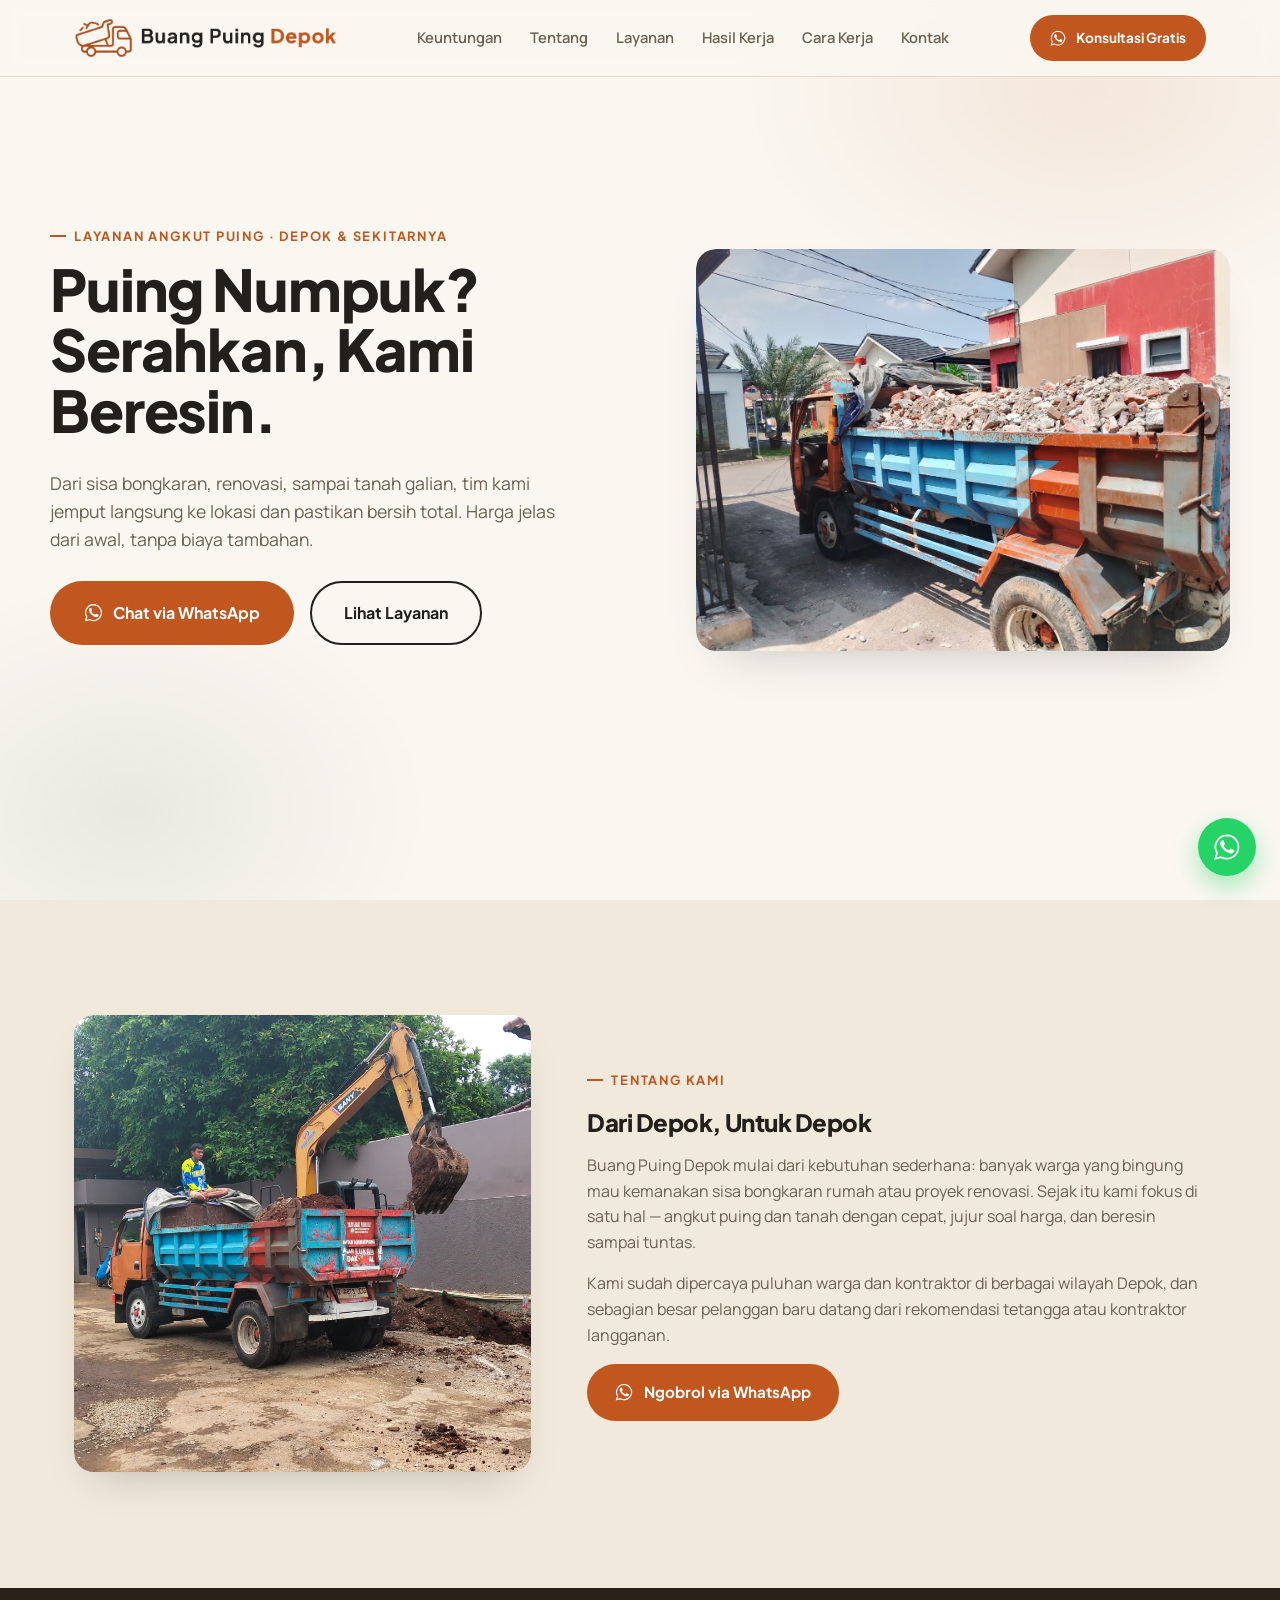
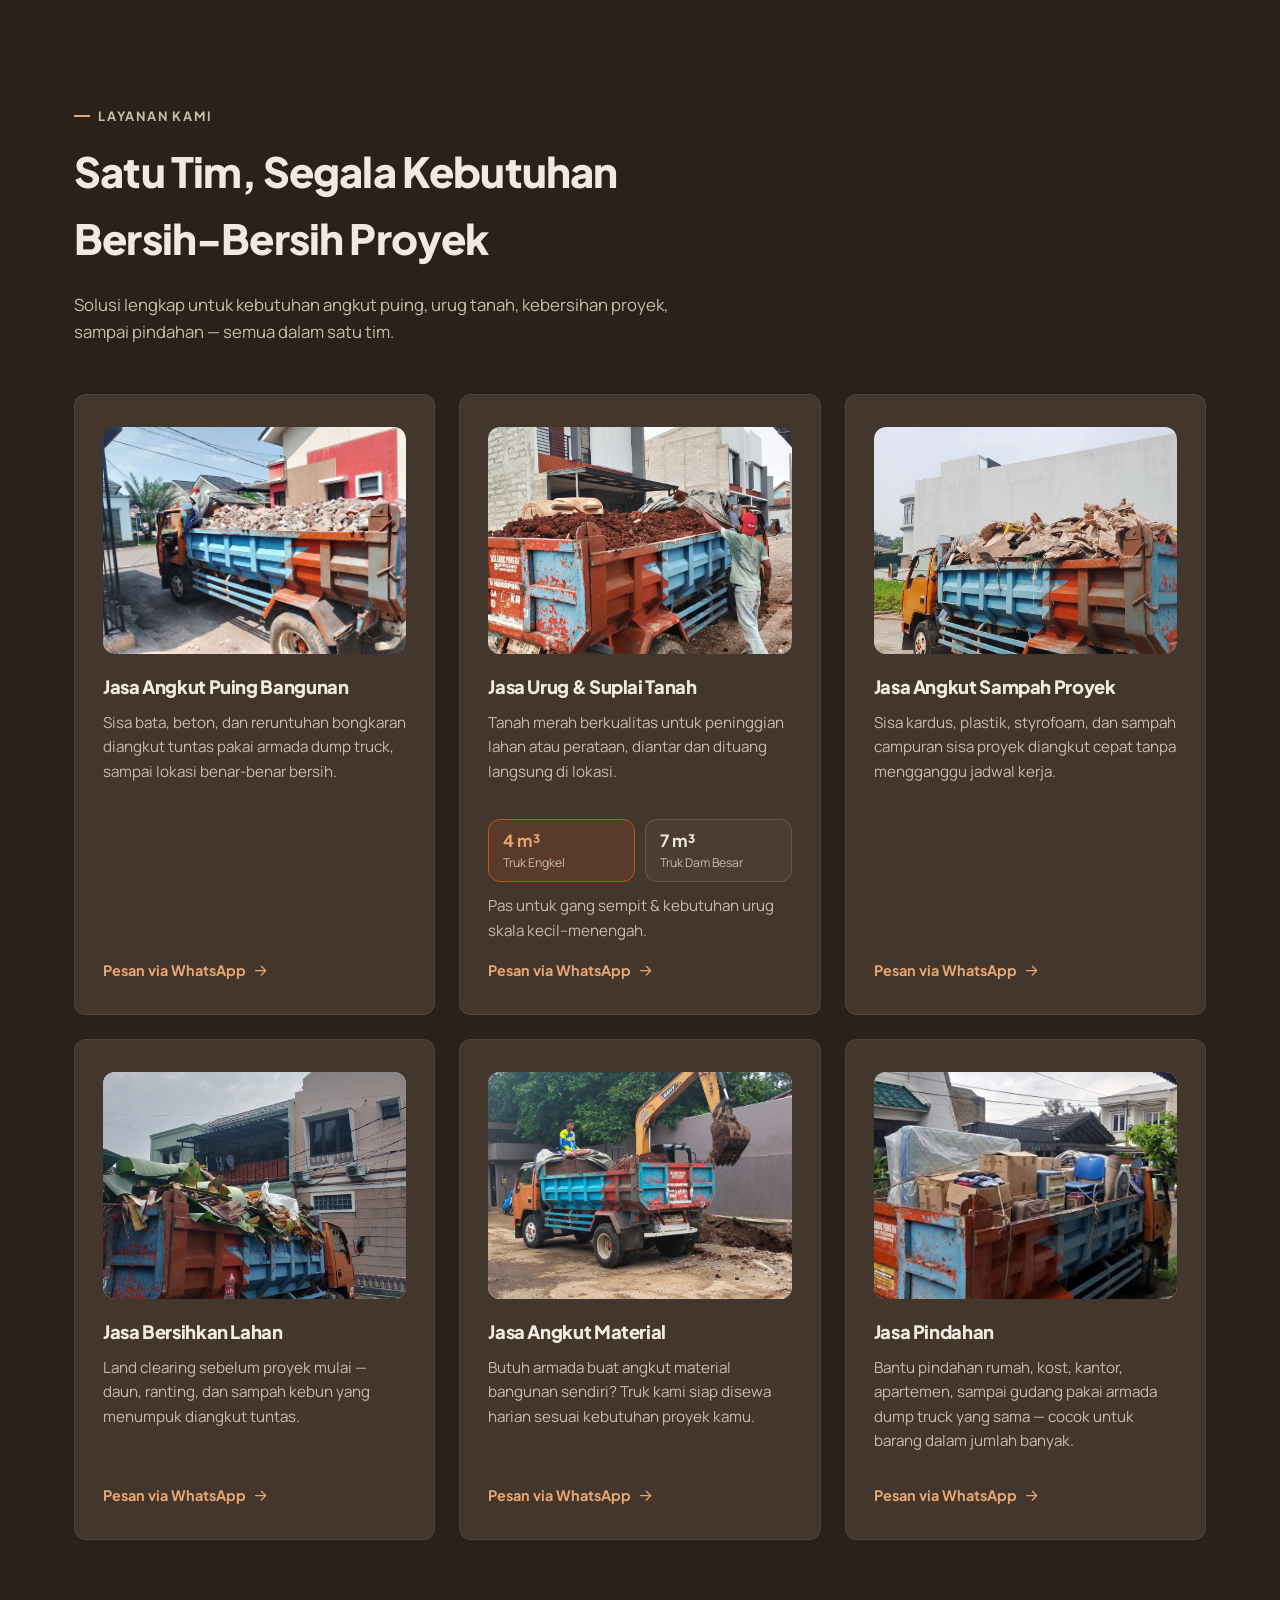
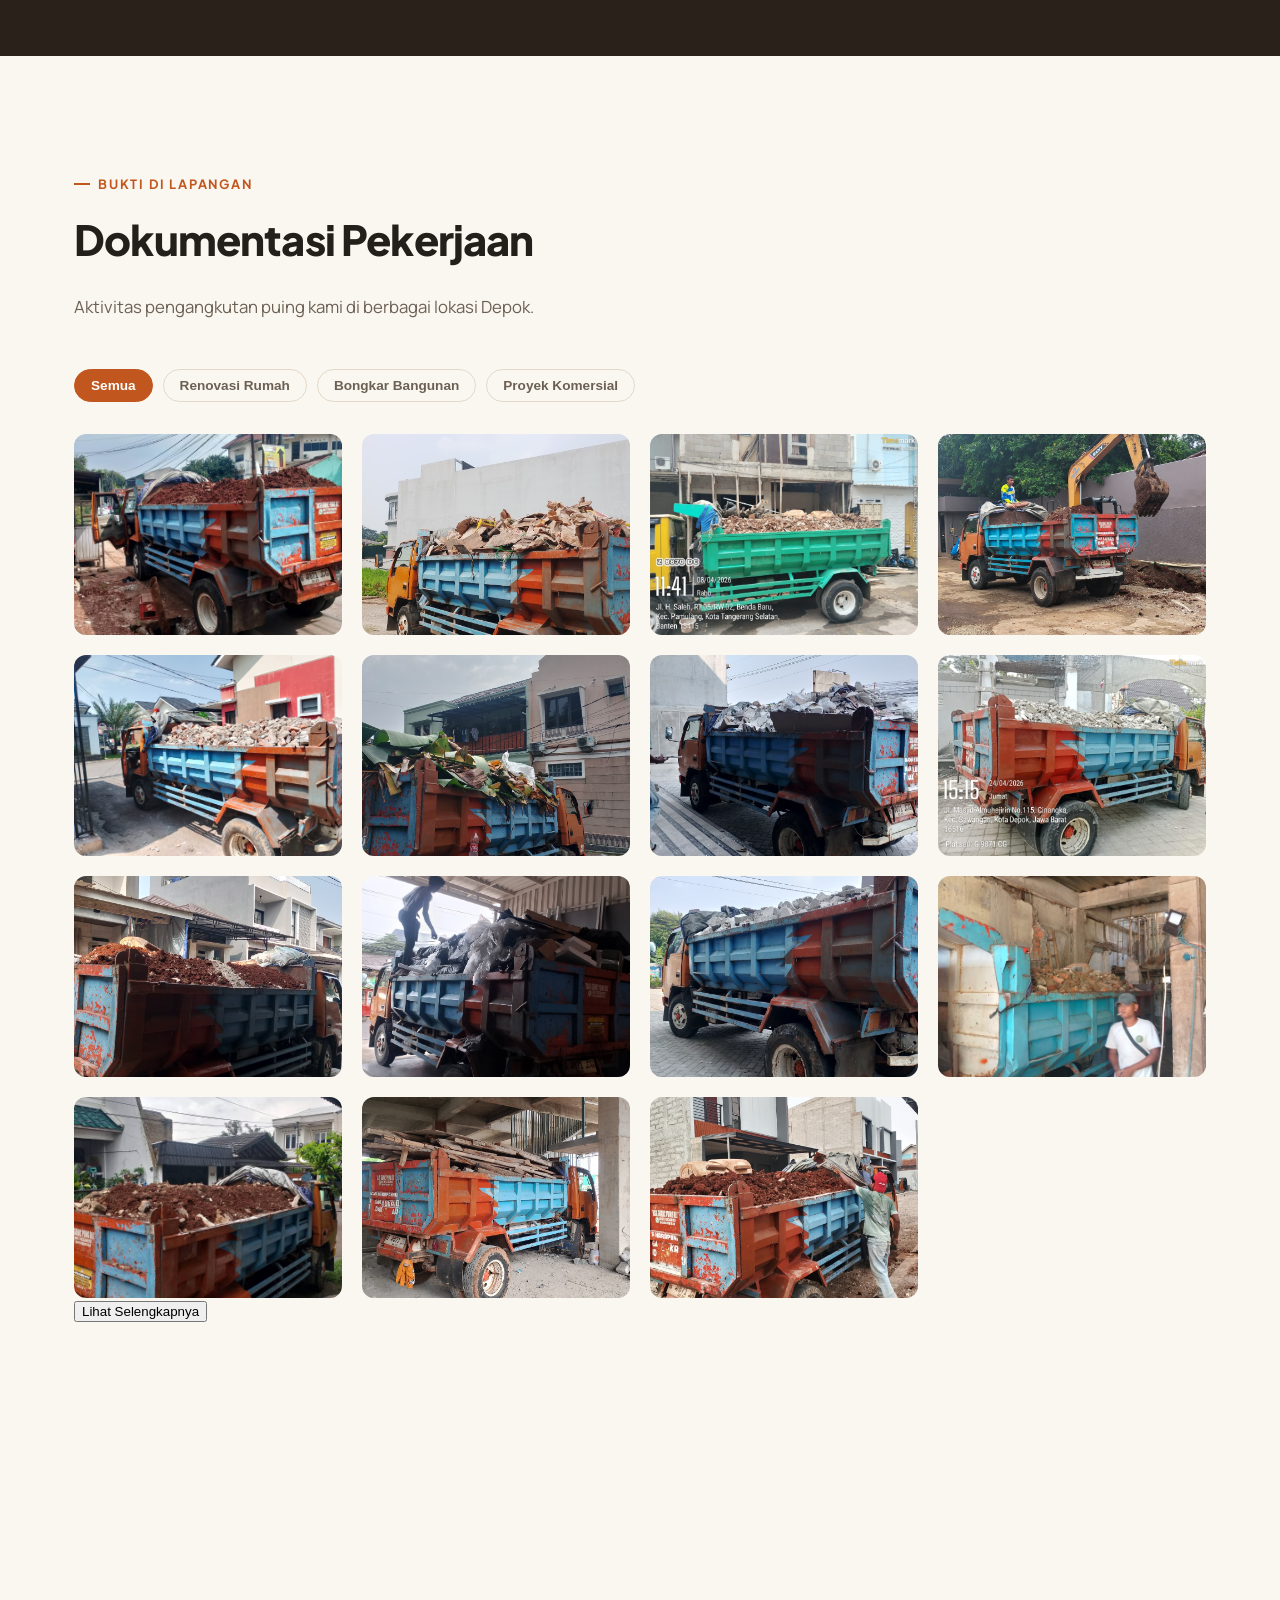
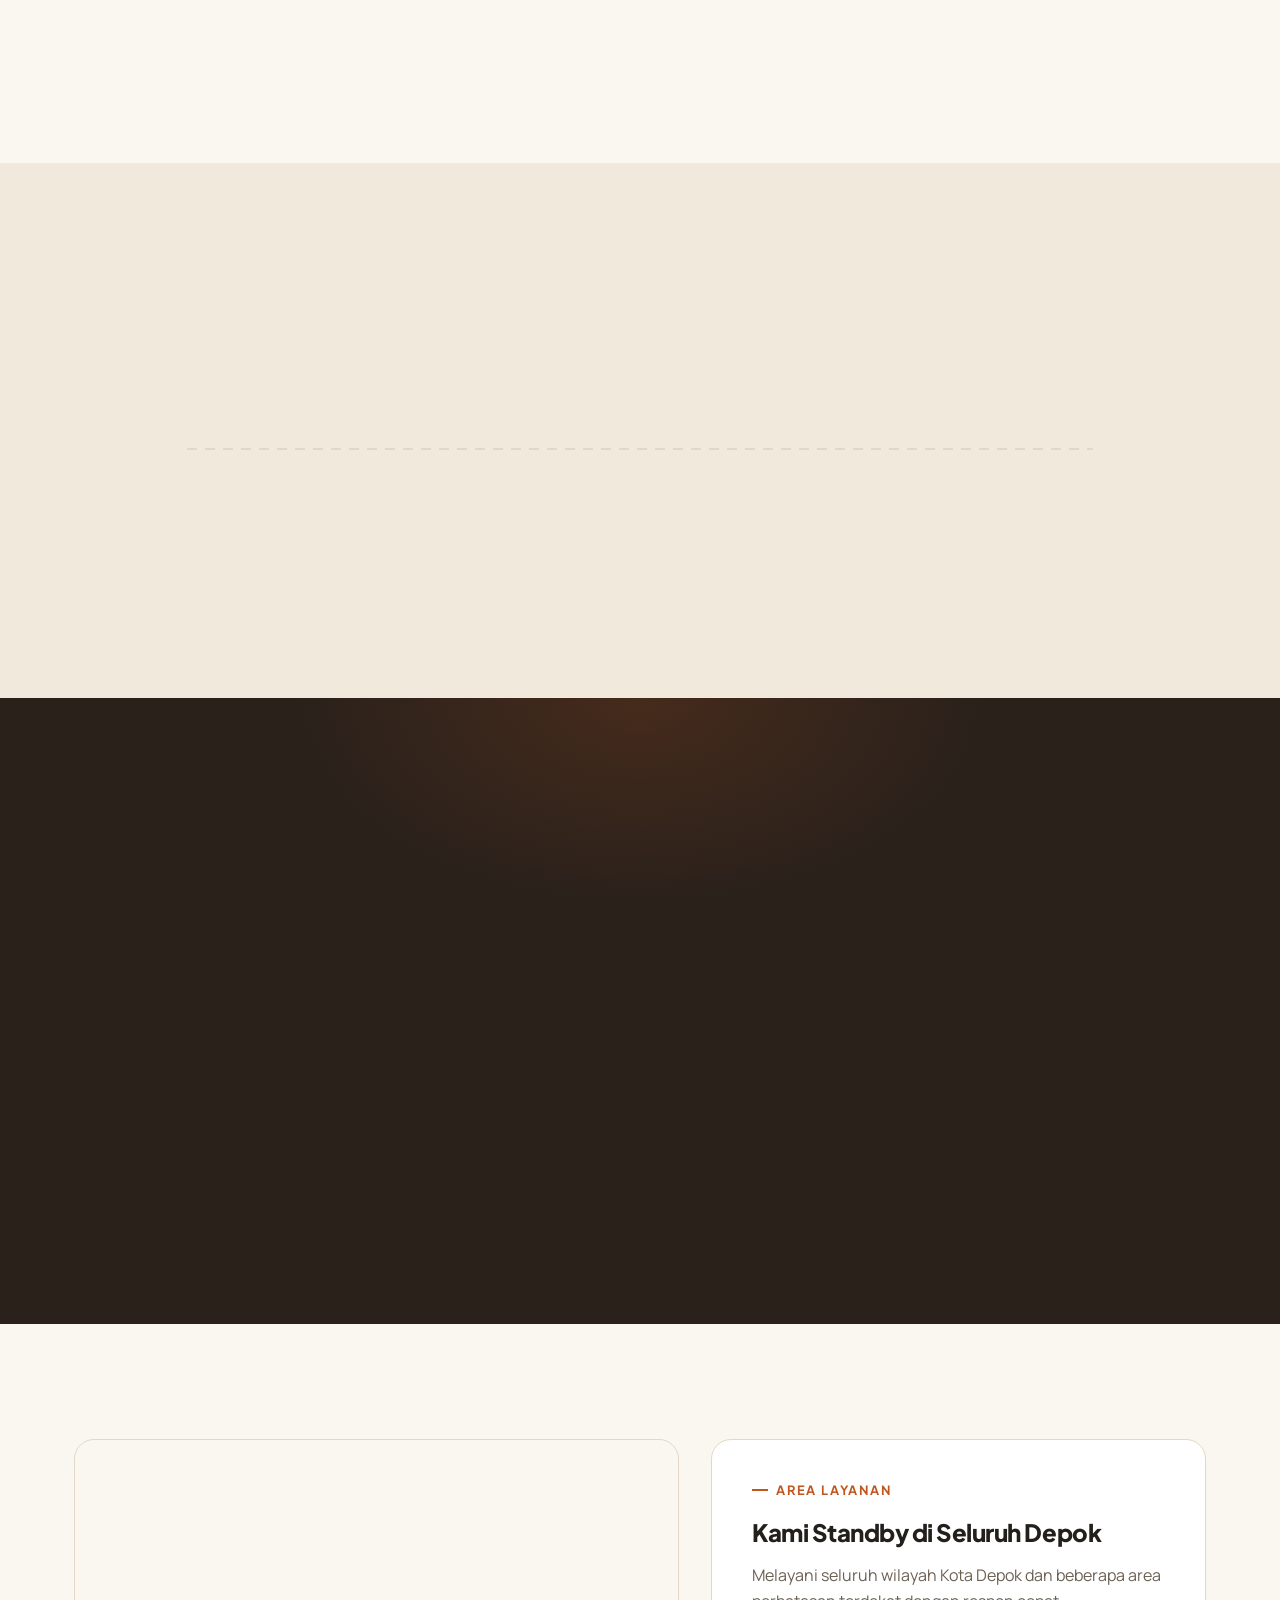
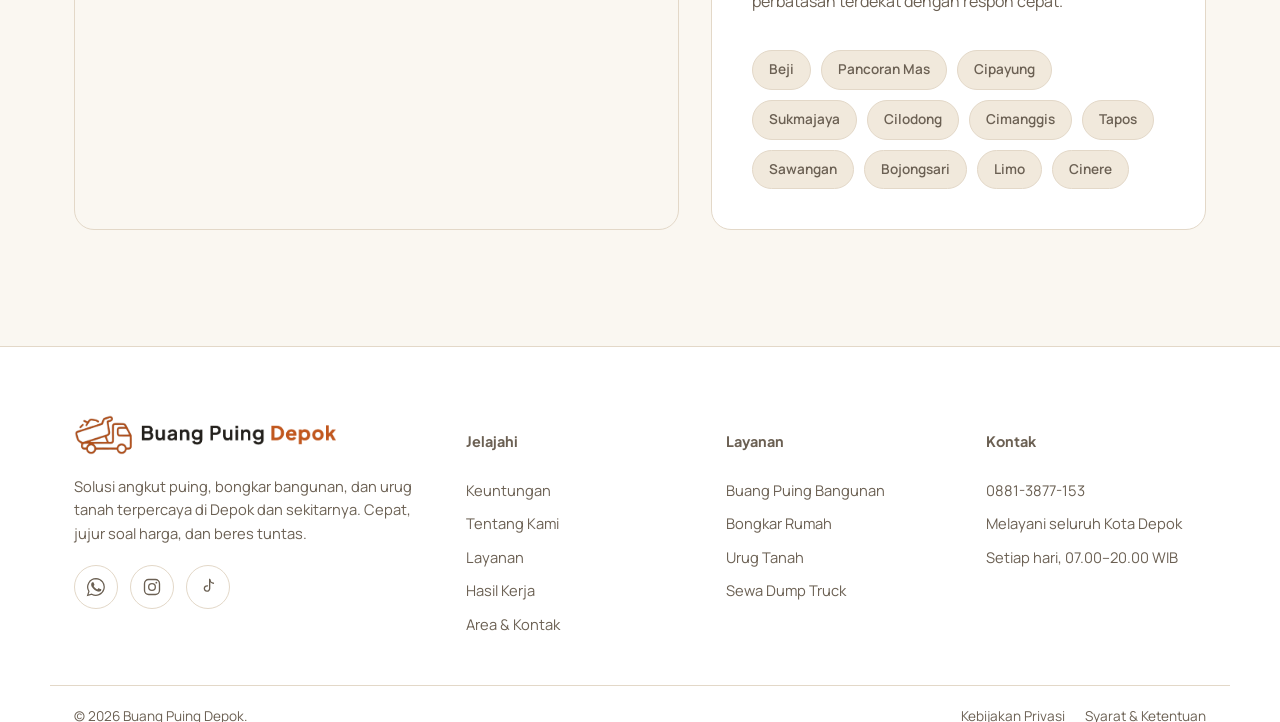
==== index.html @ 61ccd61e "Update structured data URL and add sitemap.xml - Change structured data URL to buangpuingdepok.verce" ====
<!doctype html>
<html lang="id">

<head>
    <meta charset="UTF-8" />
    <meta name="viewport" content="width=device-width, initial-scale=1.0" />
    <title>Buang Puing Depok — Angkut Puing, Bongkar, & Urug Tanah Cepat di Depok</title>
    <meta name="description"
        content="Jasa angkut puing bangunan, bongkar rumah, urug tanah, dan sewa dump truck di Depok. Respon cepat, harga jelas di awal, area layanan seluruh Depok dan sekitarnya." />
    <meta name="theme-color" content="#FAF7F1" />

    <!-- Open Graph -->
    <meta property="og:title" content="Buang Puing Depok — Angkut Puing Cepat & Terpercaya" />
    <meta property="og:description"
        content="Jasa angkut puing, bongkar bangunan, dan urug tanah di Depok. Chat WhatsApp untuk estimasi gratis." />
    <meta property="og:type" content="website" />
    <meta property="og:locale" content="id_ID" />

    <link rel="preconnect" href="https://fonts.googleapis.com" />
    <link rel="preconnect" href="https://fonts.gstatic.com" crossorigin />
    <link
        href="https://fonts.googleapis.com/css2?family=Plus+Jakarta+Sans:wght@500;600;700;800&family=Manrope:wght@400;500;600;700&display=swap"
        rel="stylesheet" />

    <link rel="stylesheet" href="style.css" />
    <link rel="icon" type="image/png" href="images/icons/icon-orange.png">
    <!-- Local business structured data -->
    <script type="application/ld+json">
{
  "@context": "https://schema.org",
  "@type": "MovingCompany",
  "name": "Buang Puing Depok",
  "url": "https://buangpuingdepok.vercel.app",
  "areaServed": "Depok, Jawa Barat",
  "description": "Jasa angkut puing bangunan, bongkar rumah, urug tanah, dan sewa dump truck di Depok dan sekitarnya."
}
</script>
</head>

<body>

    <!-- Reusable icon sprite -->
    <svg width="0" height="0" style="position:absolute" aria-hidden="true">
        <defs>
            <symbol id="i-truck" viewBox="0 0 24 24">
                <path d="M2 6h11v9H2z" fill="none" stroke="currentColor" stroke-width="1.6" stroke-linejoin="round" />
                <path d="M13 10h4l4 3.2V15h-8z" fill="none" stroke="currentColor" stroke-width="1.6"
                    stroke-linejoin="round" />
                <circle cx="6.5" cy="17" r="1.8" fill="none" stroke="currentColor" stroke-width="1.6" />
                <circle cx="17" cy="17" r="1.8" fill="none" stroke="currentColor" stroke-width="1.6" />
            </symbol>
            <symbol id="i-clock" viewBox="0 0 24 24">
                <circle cx="12" cy="12" r="8.5" fill="none" stroke="currentColor" stroke-width="1.6" />
                <path d="M12 7.5V12l3.2 2" fill="none" stroke="currentColor" stroke-width="1.6"
                    stroke-linecap="round" />
            </symbol>
            <symbol id="i-tag" viewBox="0 0 24 24">
                <path d="M11 3h6a2 2 0 012 2v6L10 20l-8-8L11 3z" fill="none" stroke="currentColor" stroke-width="1.6"
                    stroke-linejoin="round" />
                <circle cx="15" cy="7" r="1.3" fill="currentColor" />
            </symbol>
            <symbol id="i-shield" viewBox="0 0 24 24">
                <path d="M12 3l7 3v6c0 4.5-3 7.5-7 9-4-1.5-7-4.5-7-9V6l7-3z" fill="none" stroke="currentColor"
                    stroke-width="1.6" stroke-linejoin="round" />
                <path d="M8.5 12l2.3 2.3L15.5 9.5" fill="none" stroke="currentColor" stroke-width="1.6"
                    stroke-linecap="round" stroke-linejoin="round" />
            </symbol>
            <symbol id="i-pin" viewBox="0 0 24 24">
                <path d="M12 21s7-6.5 7-11.5A7 7 0 105 9.5C5 14.5 12 21 12 21z" fill="none" stroke="currentColor"
                    stroke-width="1.6" stroke-linejoin="round" />
                <circle cx="12" cy="9.5" r="2.3" fill="none" stroke="currentColor" stroke-width="1.6" />
            </symbol>
            <symbol id="i-users" viewBox="0 0 24 24">
                <circle cx="9" cy="8" r="2.6" fill="none" stroke="currentColor" stroke-width="1.6" />
                <path d="M3.5 19c.6-3 2.7-4.6 5.5-4.6s4.9 1.6 5.5 4.6" fill="none" stroke="currentColor"
                    stroke-width="1.6" stroke-linecap="round" />
                <circle cx="16.5" cy="8.5" r="2.1" fill="none" stroke="currentColor" stroke-width="1.4" />
                <path d="M15.5 14.6c2.2.2 3.8 1.6 4.3 4" fill="none" stroke="currentColor" stroke-width="1.4"
                    stroke-linecap="round" />
            </symbol>
            <symbol id="i-route" viewBox="0 0 24 24">
                <circle cx="5" cy="6" r="2" fill="none" stroke="currentColor" stroke-width="1.6" />
                <circle cx="19" cy="18" r="2" fill="none" stroke="currentColor" stroke-width="1.6" />
                <path d="M5 8c0 4 3 3 3 6.5S11 18 11 18" fill="none" stroke="currentColor" stroke-width="1.6"
                    stroke-linecap="round" />
                <path d="M13 18h4" fill="none" stroke="currentColor" stroke-width="1.6" stroke-linecap="round" />
            </symbol>
            <symbol id="i-hammer" viewBox="0 0 24 24">
                <path d="M14.5 3.5l6 6-2.2 2.2-6-6z" fill="none" stroke="currentColor" stroke-width="1.6"
                    stroke-linejoin="round" />
                <path d="M13.5 8.5L4 18l-1 3 3-1 9.5-9.5" fill="none" stroke="currentColor" stroke-width="1.6"
                    stroke-linejoin="round" />
            </symbol>
            <symbol id="i-layers" viewBox="0 0 24 24">
                <path d="M12 3l9 5-9 5-9-5 9-5z" fill="none" stroke="currentColor" stroke-width="1.6"
                    stroke-linejoin="round" />
                <path d="M3 12.5l9 5 9-5" fill="none" stroke="currentColor" stroke-width="1.6"
                    stroke-linejoin="round" />
                <path d="M3 16.5l9 5 9-5" fill="none" stroke="currentColor" stroke-width="1.6"
                    stroke-linejoin="round" />
            </symbol>
            <symbol id="i-pickup" viewBox="0 0 24 24">
                <path d="M2 12V8h8l3 4" fill="none" stroke="currentColor" stroke-width="1.6" stroke-linejoin="round" />
                <path d="M13 12h6l3 3v2H2v-3z" fill="none" stroke="currentColor" stroke-width="1.6"
                    stroke-linejoin="round" />
                <circle cx="6.5" cy="17" r="1.8" fill="none" stroke="currentColor" stroke-width="1.6" />
                <circle cx="17.5" cy="17" r="1.8" fill="none" stroke="currentColor" stroke-width="1.6" />
            </symbol>
            <symbol id="i-shovel" viewBox="0 0 24 24">
                <path d="M17 3l4 4-9 9-4-4z" fill="none" stroke="currentColor" stroke-width="1.6"
                    stroke-linejoin="round" />
                <path d="M8 12l-4.5 4.5c-.8.8-.8 2 0 2.8s2 .8 2.8 0L11 14.5" fill="none" stroke="currentColor"
                    stroke-width="1.6" stroke-linejoin="round" />
            </symbol>
            <symbol id="i-broom" viewBox="0 0 24 24">
                <path d="M14 3l5 5-8 8-5-2z" fill="none" stroke="currentColor" stroke-width="1.6"
                    stroke-linejoin="round" />
                <path d="M9.5 13.5L3 20M3 16l4 4M5 20l3-3" fill="none" stroke="currentColor" stroke-width="1.6"
                    stroke-linecap="round" />
            </symbol>
            <symbol id="i-whatsapp" viewBox="0 0 24 24">
                <path
                    d="M17.5 14.4c-.3-.1-1.7-.9-2-1-.3-.1-.5-.1-.6.1-.2.3-.7.9-.9 1.1-.2.2-.3.2-.6.1-.3-.1-1.3-.5-2.4-1.5-.9-.8-1.5-1.8-1.7-2.1-.2-.3 0-.5.1-.6.1-.1.3-.3.4-.5.1-.1.2-.3.3-.5.1-.2 0-.4 0-.5-.1-.1-.6-1.6-.9-2.2-.2-.6-.5-.5-.6-.5h-.6c-.2 0-.5.1-.8.4-.3.3-1 1-1 2.5s1.1 2.9 1.2 3.1c.1.2 2.1 3.2 5.1 4.5.7.3 1.3.5 1.7.6.7.2 1.4.2 1.9.1.6-.1 1.7-.7 2-1.4.2-.7.2-1.3.2-1.4-.1-.1-.3-.2-.6-.3z"
                    fill="currentColor" />
                <path d="M12 2a10 10 0 00-8.5 15.2L2 22l4.9-1.3A10 10 0 1012 2z" fill="none" stroke="currentColor"
                    stroke-width="1.5" />
            </symbol>
            <symbol id="i-instagram" viewBox="0 0 24 24">
                <rect x="3" y="3" width="18" height="18" rx="5" fill="none" stroke="currentColor" stroke-width="1.6" />
                <circle cx="12" cy="12" r="4" fill="none" stroke="currentColor" stroke-width="1.6" />
                <circle cx="17.2" cy="6.8" r="1.1" fill="currentColor" />
            </symbol>
            <symbol id="i-tiktok" viewBox="0 0 24 24">
                <path d="M14 3v10.8a3.2 3.2 0 11-2.6-3.14" fill="none" stroke="currentColor" stroke-width="1.6"
                    stroke-linecap="round" />
                <path d="M14 3c.4 2.6 2 4.2 4.5 4.5" fill="none" stroke="currentColor" stroke-width="1.6"
                    stroke-linecap="round" />
            </symbol>
            <symbol id="i-phone" viewBox="0 0 24 24">
                <path
                    d="M6 3.5h3l1.3 4-2 1.5a11 11 0 005.7 5.7l1.5-2 4 1.3v3a1.5 1.5 0 01-1.6 1.5A15.5 15.5 0 014.5 5.1 1.5 1.5 0 016 3.5z"
                    fill="none" stroke="currentColor" stroke-width="1.6" stroke-linejoin="round" />
            </symbol>
            <symbol id="i-arrow" viewBox="0 0 24 24">
                <path d="M5 12h14M13 6l6 6-6 6" fill="none" stroke="currentColor" stroke-width="1.8"
                    stroke-linecap="round" stroke-linejoin="round" />
            </symbol>
            <symbol id="i-menu" viewBox="0 0 24 24">
                <path d="M4 6h16M4 12h16M4 18h16" fill="none" stroke="currentColor" stroke-width="1.8"
                    stroke-linecap="round" />
            </symbol>
            <symbol id="i-close" viewBox="0 0 24 24">
                <path d="M5 5l14 14M19 5L5 19" fill="none" stroke="currentColor" stroke-width="1.8"
                    stroke-linecap="round" />
            </symbol>
            <symbol id="i-check" viewBox="0 0 24 24">
                <path d="M4 12l5 5L20 6" fill="none" stroke="currentColor" stroke-width="1.8" stroke-linecap="round"
                    stroke-linejoin="round" />
            </symbol>
            <symbol id="i-drag" viewBox="0 0 24 24">
                <path d="M8 6L3 12l5 6M16 6l5 6-5 6" fill="none" stroke="currentColor" stroke-width="1.8"
                    stroke-linecap="round" stroke-linejoin="round" />
            </symbol>
        </defs>
    </svg>

    <!-- ============ NAVBAR ============ -->
    <header class="nav" id="nav">
        <div class="nav__inner">
            <a href="#" class="nav__brand">
                <img src="images/icons/icon-text.png" alt="Buang Puing Depok" class="nav__brand-icon" />
            </a>
            <nav class="nav__links" id="navLinks">
                <a href="#keuntungan">Keuntungan</a>
                <a href="#tentang">Tentang</a>
                <a href="#layanan">Layanan</a>
                <a href="#sebelum-sesudah">Hasil Kerja</a>
                <a href="#cara-kerja">Cara Kerja</a>
                <a href="#cta">Kontak</a>
            </nav>
            <a class="btn btn--primary btn--sm nav__cta"
                href="https://wa.me/628813877153?text=Halo%2C%20saya%20mau%20tanya%20soal%20jasa%20angkut%20puing"
                target="_blank" rel="noopener">
                <svg class="icon">
                    <use href="#i-whatsapp" />
                </svg> Konsultasi Gratis
            </a>
            <button class="nav__toggle" id="navToggle" aria-label="Buka menu" aria-expanded="false"
                aria-controls="navLinks">
                <svg class="icon">
                    <use href="#i-menu" />
                </svg>
            </button>
        </div>
    </header>

    <main>

        <!-- ============ HERO ============ -->
        <section class="hero">
            <div class="hero__bg" aria-hidden="true"></div>
            <div class="wrap hero__inner">
                <div class="hero__content reveal">
                    <p class="eyebrow">Layanan Angkut Puing · Depok &amp; Sekitarnya</p>
                    <h1 class="hero__title">Puing Numpuk?<br>Serahkan, Kami Beresin.</h1>
                    <p class="hero__lede">Dari sisa bongkaran, renovasi, sampai tanah galian, tim kami jemput langsung
                        ke lokasi dan pastikan bersih total. Harga jelas dari awal, tanpa biaya tambahan.</p>
                    <div class="hero__actions">
                        <a class="btn btn--primary btn--lg"
                            href="https://wa.me/628813877153?text=Halo%2C%20saya%20mau%20tanya%20soal%20jasa%20angkut%20puing"
                            target="_blank" rel="noopener">
                            <svg class="icon">
                                <use href="#i-whatsapp" />
                            </svg> Chat via WhatsApp
                        </a>
                        <a class="btn btn--ghost btn--lg" href="#layanan">Lihat Layanan</a>
                    </div>
                </div>
                <div class="hero__art reveal" aria-hidden="true">
                    <div class="hero__image-wrapper">
                        <img src="images/documentation/5.jpeg" alt="Jasa angkut puing Depok" class="hero__image" />
                        <div class="hero__image-decoration"></div>
                    </div>
                </div>
            </div>
        </section>

        <!-- ============ TENTANG KAMI ============ -->
        <section class="section section--alt" id="tentang">
            <div class="wrap about">
                <div class="about__art reveal" aria-hidden="true">
                    <img src="images/documentation/4.jpeg" alt="Tim Buang Puing Depok" class="about__image" />
                </div>
                <div class="about__content reveal">
                    <p class="eyebrow">Tentang Kami</p>
                    <h2>Dari Depok, Untuk Depok</h2>
                    <p>Buang Puing Depok mulai dari kebutuhan sederhana: banyak warga yang bingung mau kemanakan sisa
                        bongkaran rumah atau proyek renovasi. Sejak itu kami fokus di satu hal — angkut puing dan tanah
                        dengan cepat, jujur soal harga, dan beresin sampai tuntas.</p>
                    <p>Kami sudah dipercaya puluhan warga dan kontraktor di berbagai wilayah Depok, dan sebagian besar
                        pelanggan baru datang dari rekomendasi tetangga atau kontraktor langganan.</p>
                    <a class="btn btn--primary" href="https://wa.me/628813877153" target="_blank" rel="noopener">
                        <svg class="icon">
                            <use href="#i-whatsapp" />
                        </svg> Ngobrol via WhatsApp
                    </a>
                </div>
            </div>
        </section>

        <!-- ============ LAYANAN ============ -->
        <section class="section section--dark" id="layanan">
            <div class="wrap">
                <header class="section__head reveal">
                    <p class="eyebrow eyebrow--light">Layanan Kami</p>
                    <h2 class="text--light">Satu Tim, Segala Kebutuhan Bersih-Bersih Proyek</h2>
                    <p class="section__sub text--light">Solusi lengkap untuk kebutuhan angkut puing, urug tanah,
                        kebersihan proyek, sampai pindahan — semua dalam satu tim.</p>
                </header>
                <div class="grid grid--3">
                    <article class="card card--service reveal">
                        <div class="card__media">
                            <img src="images/services/angkut-puing-bangunan.jpg"
                                alt="Truk mengangkut puing bongkaran bangunan di Depok" loading="lazy" />
                        </div>
                        <h3>Jasa Angkut Puing Bangunan</h3>
                        <p>Sisa bata, beton, dan reruntuhan bongkaran diangkut tuntas pakai armada dump truck, sampai
                            lokasi benar-benar bersih.</p>
                        <a class="card__link"
                            href="https://wa.me/628813877153?text=Halo%2C%20saya%20mau%20pesan%20jasa%20Angkut%20Puing%20Bangunan">Pesan
                            via WhatsApp <svg class="icon">
                                <use href="#i-arrow" />
                            </svg></a>
                    </article>
                    <article class="card card--service reveal">
                        <div class="card__media">
                            <img id="urugImg" src="images/services/urug-4kubik.jpg"
                                alt="Suplai tanah merah untuk urugan proyek di Depok" loading="lazy" />
                        </div>
                        <h3>Jasa Urug &amp; Suplai Tanah</h3>
                        <p>Tanah merah berkualitas untuk peninggian lahan atau perataan, diantar dan dituang langsung di
                            lokasi.</p>

                        <div class="capacity-picker" role="radiogroup" aria-label="Pilih kapasitas armada urug tanah">
                            <button type="button" class="capacity-picker__btn is-active" data-capacity="4"
                                data-label="Truk Engkel" data-image="images/services/urug-4kubik.jpg"
                                data-alt="Suplai tanah merah untuk urugan proyek di Depok" role="radio"
                                aria-checked="true">
                                <span class="capacity-picker__size">4 m&sup3;</span>
                                <span class="capacity-picker__label">Truk Engkel</span>
                            </button>
                            <button type="button" class="capacity-picker__btn capacity-picker__btn--vip"
                                data-capacity="7" data-label="Truk Dam Besar"
                                data-image="images/services/urug-7kubik.jpeg"
                                data-alt="Truk dam besar 7 kubik layanan VIP urug tanah Depok" role="radio"
                                aria-checked="false">
                                <span class="capacity-picker__size">7 m&sup3;</span>
                                <span class="capacity-picker__label">Truk Dam Besar</span>
                            </button>
                        </div>

                        <p class="capacity-picker__note" data-note-for="4">Pas untuk gang sempit &amp; kebutuhan urug
                            skala kecil–menengah.</p>
                        <p class="capacity-picker__note" data-note-for="7" hidden>Armada lebih besar,
                            diprioritaskan lebih cepat, dan jangkauan antar lebih jauh.</p>

                        <a class="card__link" id="urugWaLink"
                            href="https://wa.me/628813877153?text=Halo%2C%20saya%20mau%20pesan%20jasa%20Urug%20dan%20Suplai%20Tanah%20(4%20m%C2%B3%2C%20Truk%20Engkel)">Pesan
                            via WhatsApp <svg class="icon">
                                <use href="#i-arrow" />
                            </svg></a>
                    </article>
                    <article class="card card--service reveal">
                        <div class="card__media">
                            <img src="images/services/angkut-sampah-proyek.jpg"
                                alt="Angkut sampah sisa proyek renovasi di Depok" loading="lazy" />
                        </div>
                        <h3>Jasa Angkut Sampah Proyek</h3>
                        <p>Sisa kardus, plastik, styrofoam, dan sampah campuran sisa proyek diangkut cepat tanpa
                            mengganggu jadwal kerja.</p>
                        <a class="card__link"
                            href="https://wa.me/628813877153?text=Halo%2C%20saya%20mau%20pesan%20jasa%20Angkut%20Sampah%20Proyek">Pesan
                            via WhatsApp <svg class="icon">
                                <use href="#i-arrow" />
                            </svg></a>
                    </article>
                    <article class="card card--service reveal">
                        <div class="card__media">
                            <img src="images/services/bersihkan-lahan.jpg"
                                alt="Bersihkan lahan dari sampah kebun di Depok" loading="lazy" />
                        </div>
                        <h3>Jasa Bersihkan Lahan</h3>
                        <p>Land clearing sebelum proyek mulai — daun, ranting, dan sampah kebun yang menumpuk diangkut
                            tuntas.</p>
                        <a class="card__link"
                            href="https://wa.me/628813877153?text=Halo%2C%20saya%20mau%20pesan%20jasa%20Bersihkan%20Lahan">Pesan
                            via WhatsApp <svg class="icon">
                                <use href="#i-arrow" />
                            </svg></a>
                    </article>
                    <article class="card card--service reveal">
                        <div class="card__media">
                            <img src="images/services/angkut-material.jpg"
                                alt="Angkut material proyek pakai dump truck di Depok" loading="lazy" />
                        </div>
                        <h3>Jasa Angkut Material</h3>
                        <p>Butuh armada buat angkut material bangunan sendiri? Truk kami siap disewa harian sesuai
                            kebutuhan proyek kamu.</p>
                        <a class="card__link"
                            href="https://wa.me/628813877153?text=Halo%2C%20saya%20mau%20pesan%20jasa%20Angkut%20Material">Pesan
                            via WhatsApp <svg class="icon">
                                <use href="#i-arrow" />
                            </svg></a>
                    </article>
                    <article class="card card--service reveal">
                        <div class="card__media">
                            <img src="images/services/pindahan.jpg" alt="Jasa pindahan rumah dan kantor di Depok"
                                loading="lazy" />
                        </div>
                        <h3>Jasa Pindahan</h3>
                        <p>Bantu pindahan rumah, kost, kantor, apartemen, sampai gudang pakai armada dump truck yang
                            sama — cocok untuk barang dalam jumlah banyak.</p>
                        <a class="card__link"
                            href="https://wa.me/628813877153?text=Halo%2C%20saya%20mau%20pesan%20jasa%20Pindahan">Pesan
                            via WhatsApp <svg class="icon">
                                <use href="#i-arrow" />
                            </svg></a>
                    </article>
                </div>
            </div>
        </section>

        <!-- ============ DOKUMENTASI PEKERJAAN ============ -->
        <section class="section" id="dokumentasi-pekerjaan">
            <div class="wrap">
                <header class="section__head reveal">
                    <p class="eyebrow">Bukti di Lapangan</p>
                    <h2>Dokumentasi Pekerjaan</h2>
                    <p class="section__sub">Aktivitas pengangkutan puing kami di berbagai lokasi Depok.</p>
                </header>

                <div class="doc-filter reveal">
                    <button class="doc-filter__btn is-active" data-filter="all">Semua</button>
                    <button class="doc-filter__btn" data-filter="renovasi">Renovasi Rumah</button>
                    <button class="doc-filter__btn" data-filter="bongkar">Bongkar Bangunan</button>
                    <button class="doc-filter__btn" data-filter="komersial">Proyek Komersial</button>
                </div>

                <div class="doc-grid">
                    <div class="doc-grid__item reveal" data-category="renovasi" role="button" tabindex="0">
                        <img src="images/documentation/1.jpeg" alt="Renovasi rumah di Beji" loading="lazy" />
                    </div>
                    <div class="doc-grid__item reveal" data-category="bongkar" role="button" tabindex="0">
                        <img src="images/documentation/2.jpeg" alt="Bongkar bangunan di Pancoran Mas" loading="lazy" />
                    </div>
                    <div class="doc-grid__item reveal" data-category="komersial" role="button" tabindex="0">
                        <img src="images/documentation/3.jpeg" alt="Proyek komersial di Sukmajaya" loading="lazy" />
                    </div>
                    <div class="doc-grid__item reveal" data-category="renovasi" role="button" tabindex="0">
                        <img src="images/documentation/4.jpeg" alt="Renovasi rumah di Cilodong" loading="lazy" />
                    </div>
                    <div class="doc-grid__item reveal" data-category="bongkar" role="button" tabindex="0">
                        <img src="images/documentation/5.jpeg" alt="Bongkar bangunan di Cimanggis" loading="lazy" />
                    </div>
                    <div class="doc-grid__item reveal" data-category="komersial" role="button" tabindex="0">
                        <img src="images/documentation/6.jpeg" alt="Proyek komersial di Tapos" loading="lazy" />
                    </div>
                    <div class="doc-grid__item reveal" data-category="renovasi" role="button" tabindex="0">
                        <img src="images/documentation/7.jpeg" alt="Renovasi rumah di Sawangan" loading="lazy" />
                    </div>
                    <div class="doc-grid__item reveal" data-category="bongkar" role="button" tabindex="0">
                        <img src="images/documentation/8.jpeg" alt="Bongkar bangunan di Bojongsari" loading="lazy" />
                    </div>
                    <div class="doc-grid__item reveal" data-category="komersial" role="button" tabindex="0">
                        <img src="images/documentation/9.jpeg" alt="Proyek komersial di Limo" loading="lazy" />
                    </div>
                    <div class="doc-grid__item reveal" data-category="renovasi" role="button" tabindex="0">
                        <img src="images/documentation/10.jpeg" alt="Renovasi rumah di Cinere" loading="lazy" />
                    </div>
                    <div class="doc-grid__item reveal" data-category="bongkar" role="button" tabindex="0">
                        <img src="images/documentation/11.jpeg" alt="Bongkar bangunan di Depok" loading="lazy" />
                    </div>
                    <div class="doc-grid__item reveal" data-category="komersial" role="button" tabindex="0">
                        <img src="images/documentation/12.jpeg" alt="Proyek komersial di Depok" loading="lazy" />
                    </div>
                    <div class="doc-grid__item reveal" data-category="renovasi" role="button" tabindex="0">
                        <img src="images/documentation/13.jpeg" alt="Renovasi rumah di Depok" loading="lazy" />
                    </div>
                    <div class="doc-grid__item reveal" data-category="bongkar" role="button" tabindex="0">
                        <img src="images/documentation/14.jpeg" alt="Bongkar bangunan di Depok" loading="lazy" />
                    </div>
                    <div class="doc-grid__item reveal" data-category="komersial" role="button" tabindex="0">
                        <img src="images/documentation/15.jpeg" alt="Proyek komersial di Depok" loading="lazy" />
                    </div>
                </div>
                <button type="button" class="doc-more-btn" id="docMoreBtn">Lihat Selengkapnya</button>
            </div>
        </section>

        <!-- Lightbox -->
        <div class="doc-lightbox" id="docLightbox">
            <button class="doc-lightbox__close" aria-label="Tutup">
                <svg class="icon">
                    <use href="#i-close" />
                </svg>
            </button>
            <button class="doc-lightbox__prev" aria-label="Foto sebelumnya">
                <svg class="icon">
                    <use href="#i-arrow" />
                </svg>
            </button>
            <button class="doc-lightbox__next" aria-label="Foto berikutnya">
                <svg class="icon">
                    <use href="#i-arrow" />
                </svg>
            </button>
            <img src="" alt="" class="doc-lightbox__img" id="docLightboxImg" />
        </div>

        <!-- ============ SEBELUM & SESUDAH ============ -->
        <section class="section" id="sebelum-sesudah">
            <div class="wrap">
                <header class="section__head reveal">
                    <p class="eyebrow">Bukti Nyata</p>
                    <h2>Geser, Lihat Sendiri Bedanya</h2>
                    <p class="section__sub">Ini bukan sulap — cuma hasil kerja tim yang rapi dan tuntas. Geser slider di
                        bawah untuk lihat before-after dari salah satu lokasi proyek kami.</p>
                </header>

                <div class="compare reveal" id="compareSlider">
                    <div class="compare__scene compare__scene--after" aria-hidden="true">
                        <img src="images/work-result/after.jpeg" alt="Sesudah - lokasi bersih" class="compare__image" />
                        <span class="compare__tag compare__tag--after">Sesudah</span>
                    </div>
                    <div class="compare__scene compare__scene--before" aria-hidden="true">
                        <img src="images/work-result/before.jpeg" alt="Sebelum - lokasi berpuing"
                            class="compare__image" />
                        <span class="compare__tag compare__tag--before">Sebelum</span>
                    </div>
                    <div class="compare__handle" id="compareHandle" role="slider"
                        aria-label="Geser untuk bandingkan sebelum dan sesudah" aria-valuemin="0" aria-valuemax="100"
                        aria-valuenow="50" tabindex="0">
                        <span class="compare__handle-icon"><svg class="icon">
                                <use href="#i-drag" />
                            </svg></span>
                    </div>
                </div>
            </div>
        </section>

        <!-- ============ KEUNTUNGAN ============ -->
        <section class="section" id="keuntungan">
            <div class="wrap">
                <header class="section__head reveal">
                    <p class="eyebrow">Kenapa Banyak yang Pilih Kami</p>
                    <h2>Bukan Cuma Angkut, Tapi Bikin Tenang</h2>
                </header>
                <div class="grid grid--3">
                    <div class="card card--flat reveal">
                        <span class="card__icon"><svg class="icon">
                                <use href="#i-clock" />
                            </svg></span>
                        <h3>Respon Kilat</h3>
                        <p>Chat sekarang, tim survei bisa meluncur hari ini juga kalau armada sedang standby.</p>
                    </div>
                    <div class="card card--flat reveal">
                        <span class="card__icon"><svg class="icon">
                                <use href="#i-tag" />
                            </svg></span>
                        <h3>Harga di Depan</h3>
                        <p>Estimasi biaya kami kasih sebelum kerja mulai. Tidak ada tambahan biaya dadakan.</p>
                    </div>
                    <div class="card card--flat reveal">
                        <span class="card__icon"><svg class="icon">
                                <use href="#i-truck" />
                            </svg></span>
                        <h3>Armada Siap Pakai</h3>
                        <p>Truk kami standby dan siap meluncur begitu jadwal disepakati, tanpa nunggu antrean armada.
                        </p>
                    </div>
                    <div class="card card--flat reveal">
                        <span class="card__icon"><svg class="icon">
                                <use href="#i-users" />
                            </svg></span>
                        <h3>Tenaga Berpengalaman</h3>
                        <p>Tim lapangan terbiasa kerja rapi, hati-hati, dan paham aturan buang puing yang benar.</p>
                    </div>
                    <div class="card card--flat reveal">
                        <span class="card__icon"><svg class="icon">
                                <use href="#i-route" />
                            </svg></span>
                        <h3>Jangkauan Luas</h3>
                        <p>Melayani seluruh Depok dan wilayah perbatasan — Cinere, Sawangan, sampai Cimanggis.</p>
                    </div>
                    <div class="card card--flat reveal">
                        <span class="card__icon"><svg class="icon">
                                <use href="#i-shield" />
                            </svg></span>
                        <h3>Garansi Bersih Tuntas</h3>
                        <p>Kami tidak pergi sebelum lokasi benar-benar bersih, bukan cuma "kelihatan kosong".</p>
                    </div>
                </div>
            </div>
        </section>

        <!-- ============ CARA KERJA ============ -->
        <section class="section section--alt" id="cara-kerja">
            <div class="wrap">
                <header class="section__head reveal">
                    <p class="eyebrow">Cara Pakai Layanan Kami</p>
                    <h2>Gampang, Cuma 4 Langkah</h2>
                </header>
                <div class="steps">
                    <div class="steps__item reveal">
                        <span class="steps__num">01</span>
                        <h3>Chat via WhatsApp</h3>
                        <p>Kirim lokasi dan jenis puing atau layanan yang kamu butuhkan.</p>
                    </div>
                    <div class="steps__item reveal">
                        <span class="steps__num">02</span>
                        <h3>Dapat Estimasi</h3>
                        <p>Kami kasih perkiraan biaya dan jadwal pengerjaan secara jelas.</p>
                    </div>
                    <div class="steps__item reveal">
                        <span class="steps__num">03</span>
                        <h3>Tim Meluncur</h3>
                        <p>Armada datang sesuai waktu yang sudah disepakati bersama.</p>
                    </div>
                    <div class="steps__item reveal">
                        <span class="steps__num">04</span>
                        <h3>Lokasi Bersih, Beres</h3>
                        <p>Pembayaran dilakukan setelah lokasi benar-benar bersih tuntas.</p>
                    </div>
                </div>
            </div>
        </section>

        <!-- ============ CTA BAND ============ -->
        <section class="cta" id="cta">
            <div class="wrap cta__inner reveal">
                <h2>Yuk, Bikin Proyek Kamu<br>Bebas Puing.</h2>
                <p>Chat sekarang, biar tim kami yang mikirin sisanya.</p>
                <div class="cta__actions">
                    <a class="btn btn--whatsapp btn--lg"
                        href="https://wa.me/628813877153?text=Halo%2C%20saya%20mau%20tanya%20soal%20jasa%20angkut%20puing"
                        target="_blank" rel="noopener">
                        <svg class="icon">
                            <use href="#i-whatsapp" />
                        </svg> Hubungi Kami via Whatsapp
                    </a>
                </div>
                <div class="cta__social">
                    <span>Lihat keseharian tim kami:</span>
                    <a href="https://www.instagram.com/sahrul48486" target="_blank" rel="noopener"
                        aria-label="Instagram Buang Puing Depok">
                        <svg class="icon">
                            <use href="#i-instagram" />
                        </svg> Instagram
                    </a>
                    <a href="https://www.tiktok.com/@gugunn210?_r=1&_t=ZS-98KYXrbNVDs" target="_blank" rel="noopener"
                        aria-label="TikTok Buang Puing Depok">
                        <svg class="icon">
                            <use href="#i-tiktok" />
                        </svg> TikTok
                    </a>
                </div>
            </div>
        </section>

        <!-- ============ MAPS + AREA ============ -->
        <section class="section" id="area">
            <div class="wrap area">
                <div class="area__map reveal">
                    <iframe
                        src="https://www.google.com/maps/embed?pb=!1m18!1m12!1m3!1d2742.256578783216!2d106.74367019999998!3d-6.385223199999998!2m3!1f0!2f0!3f0!3m2!1i1024!2i768!4f13.1!3m3!1m2!1s0x2e69e994b7509169%3A0x63f2f96e3fab1c2c!2sJasa%20buang%20puing%20Depok!5e1!3m2!1sid!2sid!4v1785082225855!5m2!1sid!2sid"
                        width="600" height="450" style="border:0; width:100%; height:100%;" allowfullscreen=""
                        loading="lazy" referrerpolicy="strict-origin-when-cross-origin">
                    </iframe>
                </div>
                <div class="area__info reveal">
                    <p class="eyebrow">Area Layanan</p>
                    <h2>Kami Standby di Seluruh Depok</h2>
                    <p>Melayani seluruh wilayah Kota Depok dan beberapa area perbatasan terdekat dengan respon cepat.
                    </p>
                    <div class="chips">
                        <span>Beji</span><span>Pancoran Mas</span><span>Cipayung</span>
                        <span>Sukmajaya</span><span>Cilodong</span><span>Cimanggis</span>
                        <span>Tapos</span><span>Sawangan</span><span>Bojongsari</span>
                        <span>Limo</span><span>Cinere</span>
                    </div>
                </div>
            </div>
        </section>

    </main>

    <!-- ============ FOOTER ============ -->
    <footer class="footer">
        <div class="wrap footer__grid">
            <div class="footer__brand">
                <a href="#" class="nav__brand nav__brand--footer">
                    <img src="images/icons/icon-text.png" alt="Buang Puing Depok"
                        class="nav__brand-icon nav__brand-icon--footer" />
                </a>
                <p>Solusi angkut puing, bongkar bangunan, dan urug tanah terpercaya di Depok dan sekitarnya. Cepat,
                    jujur soal harga, dan beres tuntas.</p>
                <div class="footer__social">
                    <a href="https://wa.me/628813877153" target="_blank" rel="noopener" aria-label="WhatsApp"><svg
                            class="icon">
                            <use href="#i-whatsapp" />
                        </svg></a>
                    <a href="https://www.instagram.com/sahrul48486" target="_blank" rel="noopener"
                        aria-label="Instagram"><svg class="icon">
                            <use href="#i-instagram" />
                        </svg></a>
                    <a href="https://www.tiktok.com/@gugunn210?_r=1&_t=ZS-98KYXrbNVDs" target="_blank" rel="noopener"
                        aria-label="TikTok"><svg class="icon">
                            <use href="#i-tiktok" />
                        </svg></a>
                </div>
            </div>
            <div class="footer__col">
                <h4>Jelajahi</h4>
                <a href="#keuntungan">Keuntungan</a>
                <a href="#tentang">Tentang Kami</a>
                <a href="#layanan">Layanan</a>
                <a href="#sebelum-sesudah">Hasil Kerja</a>
                <a href="#area">Area &amp; Kontak</a>
            </div>
            <div class="footer__col">
                <h4>Layanan</h4>
                <a href="#layanan">Buang Puing Bangunan</a>
                <a href="#layanan">Bongkar Rumah</a>
                <a href="#layanan">Urug Tanah</a>
                <a href="#layanan">Sewa Dump Truck</a>
            </div>
            <div class="footer__col">
                <h4>Kontak</h4>
                <a href="https://wa.me/628813877153">0881-3877-153</a>
                <span class="footer__text">Melayani seluruh Kota Depok</span>
                <span class="footer__text">Setiap hari, 07.00–20.00 WIB</span>
            </div>
        </div>
        <div class="wrap footer__bottom">
            <span>© 2026 Buang Puing Depok.</span>
            <div class="footer__legal">
                <a href="#">Kebijakan Privasi</a>
                <a href="#">Syarat &amp; Ketentuan</a>
            </div>
        </div>
    </footer>

    <!-- Floating WhatsApp button -->
    <a class="fab" href="https://wa.me/628813877153?text=Halo%2C%20saya%20mau%20tanya%20soal%20jasa%20angkut%20puing"
        target="_blank" rel="noopener" aria-label="Chat WhatsApp">
        <svg class="icon">
            <use href="#i-whatsapp" />
        </svg>
    </a>

    <script src="script.js"></script>
</body>

</html>
---- style.css ----
/* ============ TOKENS ============ */
:root {
    --bg: #FAF7F1;
    --bg-alt: #F1E9DC;
    --ink: #23201C;
    --ink-soft: #6B6053;
    --primary: #C1571E;
    --primary-dark: #9C441A;
    --dark: #2A211B;
    --dark-soft: #43362C;
    --green: #4F6B52;
    --whatsapp: #25D366;
    --border: #E3D8C8;
    --on-dark: #F2EAE0;

    --font-display: 'Plus Jakarta Sans', sans-serif;
    --font-body: 'Manrope', sans-serif;

    --radius: 20px;
    --radius-sm: 12px;
    --wrap: 1180px;
    --section-pad: clamp(64px, 9vw, 120px);
    --nav-height: 72px;
}

@media (max-width: 1024px) {
    :root {
        --nav-height: 68px;
    }
}

@media (max-width: 768px) {
    :root {
        --nav-height: 64px;
    }
}

@media (max-width: 450px) {
    :root {
        --nav-height: 60px;
    }
}

* {
    box-sizing: border-box;
}

html {
    scroll-behavior: smooth;
}

body {
    margin: 0;
    background: var(--bg);
    color: var(--ink);
    font-family: var(--font-body);
    font-size: 16px;
    line-height: 1.6;
    -webkit-font-smoothing: antialiased;
}

img,
svg {
    max-width: 100%;
    display: block;
}

a {
    color: inherit;
    text-decoration: none;
}

h1,
h2,
h3 {
    font-family: var(--font-display);
    color: var(--ink);
    margin: 0 0 .5em;
    letter-spacing: -0.02em;
    font-weight: 800;
}

p {
    margin: 0 0 1em;
    color: var(--ink-soft);
}

ul {
    list-style: none;
    margin: 0;
    padding: 0;
}

.icon {
    width: 1.2em;
    height: 1.2em;
    flex-shrink: 0;
}

.wrap {
    max-width: var(--wrap);
    margin: 0 auto;
    padding: 0 24px;
}

.section {
    padding: var(--section-pad) 0;
}

.section--alt {
    background: var(--bg-alt);
}

.section--dark {
    background: var(--dark);
}

.section--dark p {
    color: #C9BCA9;
}

.text--light {
    color: var(--on-dark);
}

.eyebrow {
    display: inline-block;
    font-family: var(--font-display);
    font-weight: 700;
    font-size: .8rem;
    letter-spacing: .14em;
    text-transform: uppercase;
    color: var(--primary);
    margin: 0 0 12px;
    padding-left: 24px;
    position: relative;
}

.eyebrow::before {
    content: "";
    position: absolute;
    left: 0;
    top: 50%;
    transform: translateY(-50%);
    width: 16px;
    height: 2px;
    background: var(--primary);
}

.eyebrow--light {
    color: #E8A671;
}

.eyebrow--light::before {
    background: #E8A671;
}

.section__head {
    max-width: 640px;
    margin-bottom: 48px;
}

.section__head h2 {
    font-size: clamp(1.75rem, 1.2rem + 2vw, 2.6rem);
}

.section__sub {
    font-size: 1.05rem;
}

/* ============ BUTTONS ============ */
.btn {
    display: inline-flex;
    align-items: center;
    gap: 10px;
    font-family: var(--font-display);
    font-weight: 700;
    font-size: .95rem;
    padding: 14px 26px;
    border-radius: 100px;
    border: 2px solid transparent;
    transition: transform .18s ease, background .18s ease, border-color .18s ease, color .18s ease;
    white-space: nowrap;
}

.btn--lg {
    padding: clamp(13px, 0.6vw + 10.8px, 17px) clamp(22px, 1.5vw + 16.6px, 32px);
    font-size: clamp(.9rem, 0.241vw + .846rem, 1rem);
}

.btn--sm {
    padding: 10px 18px;
    font-size: .85rem;
}

.btn--primary {
    background: var(--primary);
    color: #fff;
}

.btn--primary:hover {
    background: var(--primary-dark);
    transform: translateY(-2px);
}

.btn--ghost {
    border-color: var(--ink);
    color: var(--ink);
}

.btn--ghost:hover {
    background: var(--ink);
    color: var(--bg);
}

.btn--whatsapp {
    background: var(--whatsapp);
    color: #fff;
}

.btn--whatsapp:hover {
    background: #1fb457;
    transform: translateY(-2px);
}

.btn--outline-light {
    border-color: rgba(242, 234, 224, .5);
    color: var(--on-dark);
}

.btn--outline-light:hover {
    border-color: #fff;
    background: rgba(255, 255, 255, .08);
}

/* ============ NAVBAR ============ */
.nav {
    position: fixed;
    top: 0;
    left: 0;
    right: 0;
    z-index: 100;
    border-bottom: 1px solid var(--border);
    max-height: 80px;
}

.nav::before {
    content: "";
    position: absolute;
    inset: 0;
    background: rgba(250, 247, 241, .88);
    backdrop-filter: blur(10px);
    z-index: -1;
}

.nav__inner {
    position: relative;
    z-index: 1;
    max-width: var(--wrap);
    margin: 0 auto;
    padding: 14px 24px;
    display: flex;
    align-items: center;
    justify-content: space-between;
    gap: 24px;
    height: 100%;
}

.nav__brand {
    display: flex;
    align-items: center;
    gap: 8px;
    font-family: var(--font-display);
    font-weight: 800;
    font-size: 1.05rem;
    flex-shrink: 0;
}

.nav__brand-icon {
    color: var(--primary);
    width: auto;
    height: 48px;
    flex-shrink: 0;
    object-fit: contain;
}

.nav__brand-icon--footer {
    height: 36px;
}

.nav__brand em {
    font-style: normal;
    color: var(--primary);
}

.nav__links {
    display: flex;
    gap: 28px;
    font-weight: 600;
    font-size: .92rem;
}

@media (max-width: 450px) {
    .nav__brand-icon {
        height: 32px;
    }
}

@media (min-width: 451px) and (max-width: 767px) {
    .nav__brand-icon {
        height: 36px;
    }
}

@media (min-width: 768px) and (max-width: 1023px) {
    .nav__brand-icon {
        height: 42px;
    }

    .nav__links {
        font-size: .85rem;
    }
}

@media (max-width: 1024px) {
    .nav__links {
        gap: 18px;
        font-size: .82rem;
    }
}

@media (min-width: 1024px) {
    .nav__brand-icon {
        height: 48px;
    }
}

.nav__links a {
    color: var(--ink-soft);
    transition: color .15s ease;
}

.nav__links a:hover {
    color: var(--primary);
}

.nav__toggle {
    display: none;
    background: none;
    border: none;
    color: var(--ink);
    cursor: pointer;
    padding: 6px;
}

.nav__toggle .icon {
    width: 28px;
    height: 28px;
}

/* ============ HERO ============ */
.hero {
    position: relative;
    overflow: hidden;
    padding: 0 24px;
}

.hero__bg {
    position: absolute;
    inset: 0;
    z-index: -1;
    background:
        radial-gradient(600px 400px at 85% 10%, rgba(193, 87, 30, .10), transparent 60%),
        radial-gradient(500px 380px at 10% 90%, rgba(79, 107, 82, .10), transparent 60%);
}

.hero__inner {
    padding: 120px 0 60px;
    display: grid;
    grid-template-columns: 1.05fr .95fr;
    gap: 56px;
    align-items: center;
}

@media (min-width: 1024px) {
    .hero__inner {
        height: 100vh;
        padding: 0;
    }
}

.hero__title {
    font-size: clamp(2.2rem, 1.3rem + 3.2vw, 3.6rem);
    line-height: 1.05;
}

.hero__lede {
    font-size: 1.1rem;
    max-width: 520px;
}

.hero__actions {
    display: flex;
    flex-wrap: wrap;
    gap: 16px;
    margin: 28px 0 32px;
}

.hero__trust {
    display: flex;
    flex-wrap: wrap;
    gap: 20px;
    font-family: var(--font-display);
    font-weight: 700;
    font-size: .85rem;
}

.hero__trust li {
    display: flex;
    align-items: center;
    gap: 8px;
    color: var(--ink-soft);
}

.hero__trust .icon {
    color: var(--primary);
}

.hero__illustration {
    width: 100%;
}

.hero__image-wrapper {
    position: relative;
    border-radius: var(--radius);
    overflow: hidden;
    box-shadow: 0 24px 50px -30px rgba(35, 32, 28, .3);
}

.hero__image {
    width: 100%;
    height: auto;
    display: block;
    border-radius: var(--radius);
}

.hero__image-decoration {
    position: absolute;
    inset: 0;
    background: linear-gradient(135deg, rgba(193, 87, 30, .15) 0%, transparent 50%, rgba(79, 107, 82, .1) 100%);
    pointer-events: none;
}

.hero__image-decoration::before {
    content: "";
    position: absolute;
    top: -20%;
    right: -20%;
    width: 60%;
    height: 60%;
    background: radial-gradient(circle, rgba(193, 87, 30, .08) 0%, transparent 70%);
    border-radius: 50%;
}

.hero__image-decoration::after {
    content: "";
    position: absolute;
    bottom: -15%;
    left: -15%;
    width: 50%;
    height: 50%;
    background: radial-gradient(circle, rgba(79, 107, 82, .08) 0%, transparent 70%);
    border-radius: 50%;
}

/* ============ GRID / CARDS ============ */
.grid {
    display: grid;
    gap: 24px;
}

.grid--3 {
    grid-template-columns: repeat(3, 1fr);
}

.card {
    border-radius: var(--radius-sm);
}

.card--flat {
    background: #fff;
    border: 1px solid var(--border);
    padding: 32px 28px;
    transition: transform .2s ease, box-shadow .2s ease;
}

.card--flat:hover {
    transform: translateY(-4px);
    box-shadow: 0 14px 30px -18px rgba(35, 32, 28, .25);
}

.card__icon {
    display: inline-flex;
    align-items: center;
    justify-content: center;
    width: 52px;
    height: 52px;
    border-radius: 14px;
    background: rgba(193, 87, 30, .10);
    color: var(--primary);
    margin-bottom: 18px;
}

.card__icon .icon {
    width: 26px;
    height: 26px;
}

.card--flat h3 {
    font-size: 1.15rem;
    margin-bottom: 8px;
}

.card--flat p {
    font-size: .95rem;
    margin: 0;
}

.card--service {
    background: var(--dark-soft);
    border: 1px solid rgba(242, 234, 224, .08);
    padding: 32px 28px;
    display: flex;
    flex-direction: column;
    transition: transform .2s ease, background .2s ease;
}

.card--service:hover {
    transform: translateY(-4px);
    background: #4d3d31;
}

.card--service h3 {
    color: var(--on-dark);
    font-size: 1.15rem;
}

.card--service p {
    color: #C9BCA9;
    font-size: .95rem;
    flex-grow: 1;
}

.card__media {
    aspect-ratio: 4/3;
    overflow: hidden;
    border-radius: var(--radius-sm);
    margin-bottom: 18px;
    background: var(--border);
}

.card__media img {
    width: 100%;
    height: 100%;
    object-fit: cover;
    display: block;
}

.card__icon--onPrimary {
    background: rgba(232, 166, 113, .15);
    color: #E8A671;
}

.card__link {
    display: inline-flex;
    align-items: center;
    gap: 6px;
    font-family: var(--font-display);
    font-weight: 700;
    font-size: .9rem;
    color: #E8A671;
    margin-top: 16px;
}

.card__link:hover {
    color: #fff;
}

/* ============ CAPACITY PICKER (pilihan ukuran armada) ============ */
.capacity-picker {
    display: flex;
    gap: 10px;
    margin-top: 20px;
}

.capacity-picker__btn {
    flex: 1;
    display: flex;
    flex-direction: column;
    align-items: flex-start;
    gap: 3px;
    padding: 10px 14px;
    border-radius: var(--radius-sm);
    border: 1px solid rgba(242, 234, 224, .16);
    background: rgba(242, 234, 224, .04);
    cursor: pointer;
    text-align: left;
    font-family: var(--font-body);
    transition: border-color .2s ease, background .2s ease, transform .15s ease;
}

.capacity-picker__btn:hover {
    border-color: rgba(232, 166, 113, .55);
}

.capacity-picker__btn:active {
    transform: scale(.98);
}

.capacity-picker__btn.is-active {
    background: rgba(193, 87, 30, .18);
    border-color: var(--primary);
}

.capacity-picker__size {
    font-family: var(--font-display);
    font-weight: 700;
    font-size: 1.05rem;
    color: var(--on-dark);
}

.capacity-picker__btn.is-active .capacity-picker__size {
    color: #E8A671;
}

.capacity-picker__label {
    font-size: .76rem;
    color: #C9BCA9;
}

.capacity-picker__note {
    font-size: .85rem;
    color: #C9BCA9;
    margin: 12px 0 0;
    min-height: 2.6em;
}

.capacity-picker__btn--vip {
    position: relative;
}

.card__media img {
    transition: opacity .25s ease;
}

.card__media.is-swapping img {
    opacity: 0;
}

/* ============ ABOUT ============ */
.about {
    display: grid;
    grid-template-columns: .85fr 1.15fr;
    gap: 56px;
    align-items: center;
}

.about__illustration {
    border-radius: var(--radius);
}

.about__image {
    width: 100%;
    aspect-ratio: 1/1;
    object-fit: cover;
    border-radius: var(--radius);
    box-shadow: 0 20px 40px -20px rgba(35, 32, 28, .25);
}

.about__stats {
    display: flex;
    gap: 32px;
    margin: 24px 0 28px;
    flex-wrap: wrap;
}

.about__stats strong {
    display: block;
    font-family: var(--font-display);
    font-size: 1.7rem;
    font-weight: 800;
    color: var(--primary);
}

.about__stats span {
    font-size: .85rem;
    color: var(--ink-soft);
}

/* ============ STEPS ============ */
.steps {
    display: grid;
    grid-template-columns: repeat(4, 1fr);
    gap: 32px;
    position: relative;
}

.steps::before {
    content: "";
    position: absolute;
    top: 20px;
    left: 10%;
    right: 10%;
    height: 2px;
    background: repeating-linear-gradient(90deg, var(--border) 0 10px, transparent 10px 18px);
    z-index: 0;
}

.steps__item {
    position: relative;
    z-index: 1;
}

.steps__num {
    display: inline-flex;
    align-items: center;
    justify-content: center;
    width: 40px;
    height: 40px;
    border-radius: 50%;
    background: var(--primary);
    color: #fff;
    font-family: var(--font-display);
    font-weight: 800;
    font-size: .9rem;
    margin-bottom: 16px;
}

.steps__item h3 {
    font-size: 1.1rem;
}

.steps__item p {
    font-size: .92rem;
}

/* ============ BEFORE / AFTER SLIDER ============ */
.compare {
    position: relative;
    max-width: 400px;
    margin: 0 auto;
    aspect-ratio: 9/16;
    border-radius: var(--radius);
    overflow: hidden;
    box-shadow: 0 24px 50px -30px rgba(35, 32, 28, .4);
    user-select: none;
}

@media (min-width: 721px) {
    .compare {
        max-width: 900px;
        aspect-ratio: 16/9;
    }
}

.compare__scene {
    position: absolute;
    inset: 0;
}

.compare__scene svg {
    width: 100%;
    height: 100%;
}

.compare__image {
    width: 100%;
    height: 100%;
    object-fit: cover;
    display: block;
}

.compare__scene--before {
    clip-path: inset(0 50% 0 0);
}

.compare__tag {
    position: absolute;
    top: 16px;
    font-family: var(--font-display);
    font-weight: 700;
    font-size: .8rem;
    padding: 6px 14px;
    border-radius: 100px;
    background: rgba(35, 32, 28, .75);
    color: #fff;
}

.compare__tag--after {
    right: 16px;
}

.compare__tag--before {
    left: 16px;
}

.compare__handle {
    position: absolute;
    top: 0;
    bottom: 0;
    left: 50%;
    width: 4px;
    background: #fff;
    transform: translateX(-50%);
    cursor: ew-resize;
    display: flex;
    align-items: center;
    justify-content: center;
    touch-action: pan-y;
}

.compare__handle-icon {
    width: 44px;
    height: 44px;
    border-radius: 50%;
    background: #fff;
    color: var(--ink);
    display: flex;
    align-items: center;
    justify-content: center;
    box-shadow: 0 6px 16px rgba(0, 0, 0, .25);
}

.compare__handle-icon .icon {
    width: 20px;
    height: 20px;
}

/* ============ CTA BAND ============ */
.cta {
    background: var(--dark);
    color: var(--on-dark);
    padding: clamp(80px, 15vw, 150px) 0 var(--section-pad);
    text-align: center;
    position: relative;
    overflow: hidden;
}

.cta::before {
    content: "";
    position: absolute;
    inset: 0;
    background: radial-gradient(500px 300px at 50% 0%, rgba(193, 87, 30, .18), transparent 70%);
}

.cta__inner {
    position: relative;
    z-index: 1;
}

.cta h2 {
    color: #fff;
    font-size: clamp(1.9rem, 1.2rem + 2.4vw, 3rem);
}

.cta p {
    color: #C9BCA9;
    font-size: 1.1rem;
    margin-bottom: 32px;
}

.cta__actions {
    display: flex;
    flex-wrap: wrap;
    justify-content: center;
    gap: 16px;
}

.cta__social {
    margin-top: 36px;
    display: flex;
    flex-wrap: wrap;
    justify-content: center;
    align-items: center;
    gap: 18px;
    font-size: .9rem;
    color: #C9BCA9;
}

.cta__social a {
    display: inline-flex;
    align-items: center;
    gap: 6px;
    font-weight: 700;
    color: #E8A671;
}

.cta__social a:hover {
    color: #fff;
}

.cta__social a .icon {
    width: 22px;
    height: 22px;
}

/* ============ AREA / MAPS ============ */
.area {
    display: grid;
    grid-template-columns: 1.1fr .9fr;
    gap: 32px;
    align-items: stretch;
}

.area__map {
    border-radius: var(--radius);
    overflow: hidden;
    border: 1px solid var(--border);
    min-height: 360px;
}

.area__map iframe {
    width: 100%;
    height: 100%;
    min-height: 360px;
    border-radius: var(--radius);
    border: 0;
}

.area__info {
    background: #fff;
    border: 1px solid var(--border);
    border-radius: var(--radius);
    padding: 40px;
    display: flex;
    flex-direction: column;
    justify-content: center;
}

.chips {
    display: flex;
    flex-wrap: wrap;
    gap: 10px;
    margin-top: 20px;
}

.chips span {
    padding: 8px 16px;
    border-radius: 100px;
    background: var(--bg-alt);
    border: 1px solid var(--border);
    font-size: .85rem;
    font-weight: 600;
    color: var(--ink-soft);
}

/* ============ DOKUMENTASI PEKERJAAN ============ */
.doc-filter {
    display: flex;
    gap: 10px;
    flex-wrap: wrap;
    margin-bottom: 32px;
}

@media (max-width: 768px) {
    .doc-filter {
        overflow-x: auto;
        -webkit-overflow-scrolling: touch;
        flex-wrap: nowrap;
    }
}

.doc-filter__btn {
    padding: 8px 16px;
    border-radius: 100px;
    border: 1px solid var(--border);
    background: transparent;
    font-size: .85rem;
    font-weight: 600;
    color: var(--ink-soft);
    cursor: pointer;
    transition: background .2s ease, color .2s ease, border-color .2s ease;
    white-space: nowrap;
}

.doc-filter__btn:hover {
    background: var(--bg-alt);
}

.doc-filter__btn.is-active {
    background: var(--primary);
    color: #fff;
    border-color: var(--primary);
}

.doc-grid {
    display: grid;
    gap: 20px;
    grid-template-columns: repeat(4, 1fr);
}

@media (max-width: 980px) {
    .doc-grid {
        grid-template-columns: repeat(2, 1fr);
    }
}

@media (max-width: 768px) {
    .doc-grid {
        grid-template-columns: 1fr;
    }
}

.doc-grid__item {
    aspect-ratio: 4/3;
    border-radius: var(--radius-sm);
    overflow: hidden;
    cursor: pointer;
    position: relative;
}

.doc-grid__item img {
    width: 100%;
    height: 100%;
    object-fit: cover;
    transition: transform .3s ease;
}

.doc-grid__item:hover img {
    transform: scale(1.06);
}

.doc-grid__item.is-hidden {
    display: none;
}

.doc-lightbox {
    position: fixed;
    inset: 0;
    z-index: 200;
    background: rgba(35, 32, 28, .92);
    display: flex;
    align-items: center;
    justify-content: center;
    opacity: 0;
    visibility: hidden;
    transition: opacity .25s ease;
}

.doc-lightbox.is-open {
    opacity: 1;
    visibility: visible;
}

.doc-lightbox__img {
    max-width: 90vw;
    max-height: 80vh;
    border-radius: var(--radius-sm);
    object-fit: contain;
}

.doc-lightbox__close,
.doc-lightbox__prev,
.doc-lightbox__next {
    position: absolute;
    width: 44px;
    height: 44px;
    border-radius: 50%;
    background: #fff;
    border: none;
    display: flex;
    align-items: center;
    justify-content: center;
    cursor: pointer;
    box-shadow: 0 6px 16px rgba(0, 0, 0, .25);
    transition: transform .2s ease;
}

.doc-lightbox__close:hover,
.doc-lightbox__prev:hover,
.doc-lightbox__next:hover {
    transform: scale(1.08);
}

.doc-lightbox__close {
    top: 24px;
    right: 24px;
}

.doc-lightbox__prev {
    left: 24px;
}

.doc-lightbox__prev .icon {
    transform: scaleX(-1);
}

.doc-lightbox__next {
    right: 24px;
}

.doc-lightbox__close .icon,
.doc-lightbox__prev .icon,
.doc-lightbox__next .icon {
    width: 20px;
    height: 20px;
}

/* ============ MOBILE: LIHAT SELENGKAPNYA ============ */
@media (max-width: 767px) {
    .doc-grid__item--extra {
        display: none;
    }

    .doc-grid.is-expanded .doc-grid__item--extra {
        display: block;
    }

    .doc-more-btn {
        display: inline-flex;
        align-items: center;
        gap: 10px;
        font-family: var(--font-display);
        font-weight: 700;
        font-size: .95rem;
        padding: 14px 26px;
        border-radius: 100px;
        border: 2px solid var(--primary);
        background: transparent;
        color: var(--primary);
        cursor: pointer;
        transition: transform .18s ease, background .18s ease, border-color .18s ease, color .18s ease;
        margin-top: 24px;
        width: 100%;
        justify-content: center;
    }

    .doc-more-btn:hover {
        background: var(--primary);
        color: #fff;
        transform: translateY(-2px);
    }

    .doc-more-btn:active {
        transform: translateY(0);
    }
}

@media (min-width: 768px) {
    .doc-more-btn {
        display: none;
    }
}

/* ============ FOOTER ============ */
.footer {
    background: #fff;
    border-top: 1px solid var(--border);
    padding-top: 64px;
}

.footer__grid {
    display: grid;
    grid-template-columns: 1.6fr 1fr 1fr 1fr;
    gap: 40px;
    padding-bottom: 48px;
}

.footer__brand p {
    font-size: .92rem;
    max-width: 340px;
    margin: 16px 0 20px;
}

.footer__social {
    display: flex;
    gap: 12px;
}

.footer__social a {
    width: 38px;
    height: 38px;
    border-radius: 50%;
    border: 1px solid var(--border);
    display: flex;
    align-items: center;
    justify-content: center;
    color: var(--ink-soft);
    transition: all .15s ease;
}

.footer__social a:hover {
    background: var(--primary);
    border-color: var(--primary);
    color: #fff;
}

.footer__social a .icon {
    width: 20px;
    height: 20px;
}

.footer__social a {
    width: 44px;
    height: 44px;
}

.footer__col h4 {
    font-family: var(--font-display);
    font-weight: 700;
    font-size: .9rem;
    margin-bottom: 16px;
}

.footer__col {
    display: flex;
    flex-direction: column;
    gap: 10px;
    font-size: .92rem;
    color: var(--ink-soft);
}

.footer__col a:hover {
    color: var(--primary);
}

.footer__text {
    color: var(--ink-soft);
}

.footer__bottom {
    border-top: 1px solid var(--border);
    padding: 20px 24px;
    display: flex;
    justify-content: space-between;
    flex-wrap: wrap;
    gap: 12px;
    font-size: .85rem;
    color: var(--ink-soft);
}

.footer__legal {
    display: flex;
    gap: 20px;
}

.footer__legal a:hover {
    color: var(--primary);
}

/* ============ FLOATING WHATSAPP ============ */
.fab {
    position: fixed;
    bottom: 24px;
    right: 24px;
    z-index: 90;
    width: 58px;
    height: 58px;
    border-radius: 50%;
    background: var(--whatsapp);
    color: #fff;
    display: flex;
    align-items: center;
    justify-content: center;
    box-shadow: 0 10px 24px rgba(37, 211, 102, .4);
    transition: transform .2s ease;
}

.fab:hover {
    transform: scale(1.08);
}

.fab .icon {
    width: 28px;
    height: 28px;
}

/* ============ REVEAL ANIMATION ============ */
.reveal {
    opacity: 0;
    transform: translateY(24px);
    transition: opacity .7s ease, transform .7s ease;
}

.reveal.is-visible {
    opacity: 1;
    transform: none;
}

@media (prefers-reduced-motion: reduce) {
    html {
        scroll-behavior: auto;
    }

    .reveal {
        opacity: 1;
        transform: none;
        transition: none;
    }

    .btn,
    .card--flat,
    .card--service,
    .fab {
        transition: none;
    }
}

/* ============ RESPONSIVE ============ */
@media (max-width: 980px) {
    .hero__inner {
        grid-template-columns: 1fr;
    }

    .hero__art {
        order: -1;
        max-width: 420px;
        margin: 0 auto;
    }

    .about {
        grid-template-columns: 1fr;
    }

    .about__art {
        max-width: 360px;
        margin: 0 auto;
    }

    .grid--3 {
        grid-template-columns: repeat(2, 1fr);
    }

    .steps {
        grid-template-columns: repeat(2, 1fr);
        row-gap: 40px;
    }

    .steps::before {
        display: none;
    }

    .area {
        grid-template-columns: 1fr;
    }

    .footer__grid {
        grid-template-columns: 1fr 1fr;
    }
}

@media (max-width: 768px) {

    section[id] {
        scroll-margin-top: calc(var(--nav-height));
    }

    .nav__links {
        position: fixed;
        top: 64px;
        left: 0;
        right: 0;
        bottom: 0;
        background-color: var(--bg);
        opacity: 1;
        z-index: 150;
        backdrop-filter: none;
        flex-direction: column;
        padding: 32px 24px;
        gap: 8px;
        transform: translateX(100%);
        transition: transform .3s ease;
        font-size: 1rem;
    }

    .nav__links.is-open {
        transform: translateX(0);
    }

    .nav__links a {
        padding: 14px 0;
        border-bottom: 1px solid var(--border);
    }

    .nav__cta {
        display: none;
    }

    .nav__toggle {
        display: flex;
    }

    .grid--3 {
        grid-template-columns: 1fr;
    }

    .steps {
        grid-template-columns: 1fr;
    }

    .hero__actions .btn,
    .cta__actions .btn {
        width: 100%;
        justify-content: center;
    }

    .footer__grid {
        grid-template-columns: 1fr;
    }

    .footer__bottom {
        flex-direction: column;
        text-align: center;
    }
}

@media (max-width: 450px) {
    .nav__links {
        font-size: .92rem;
    }

    .nav__links a {
        padding: 12px 0;
    }
}
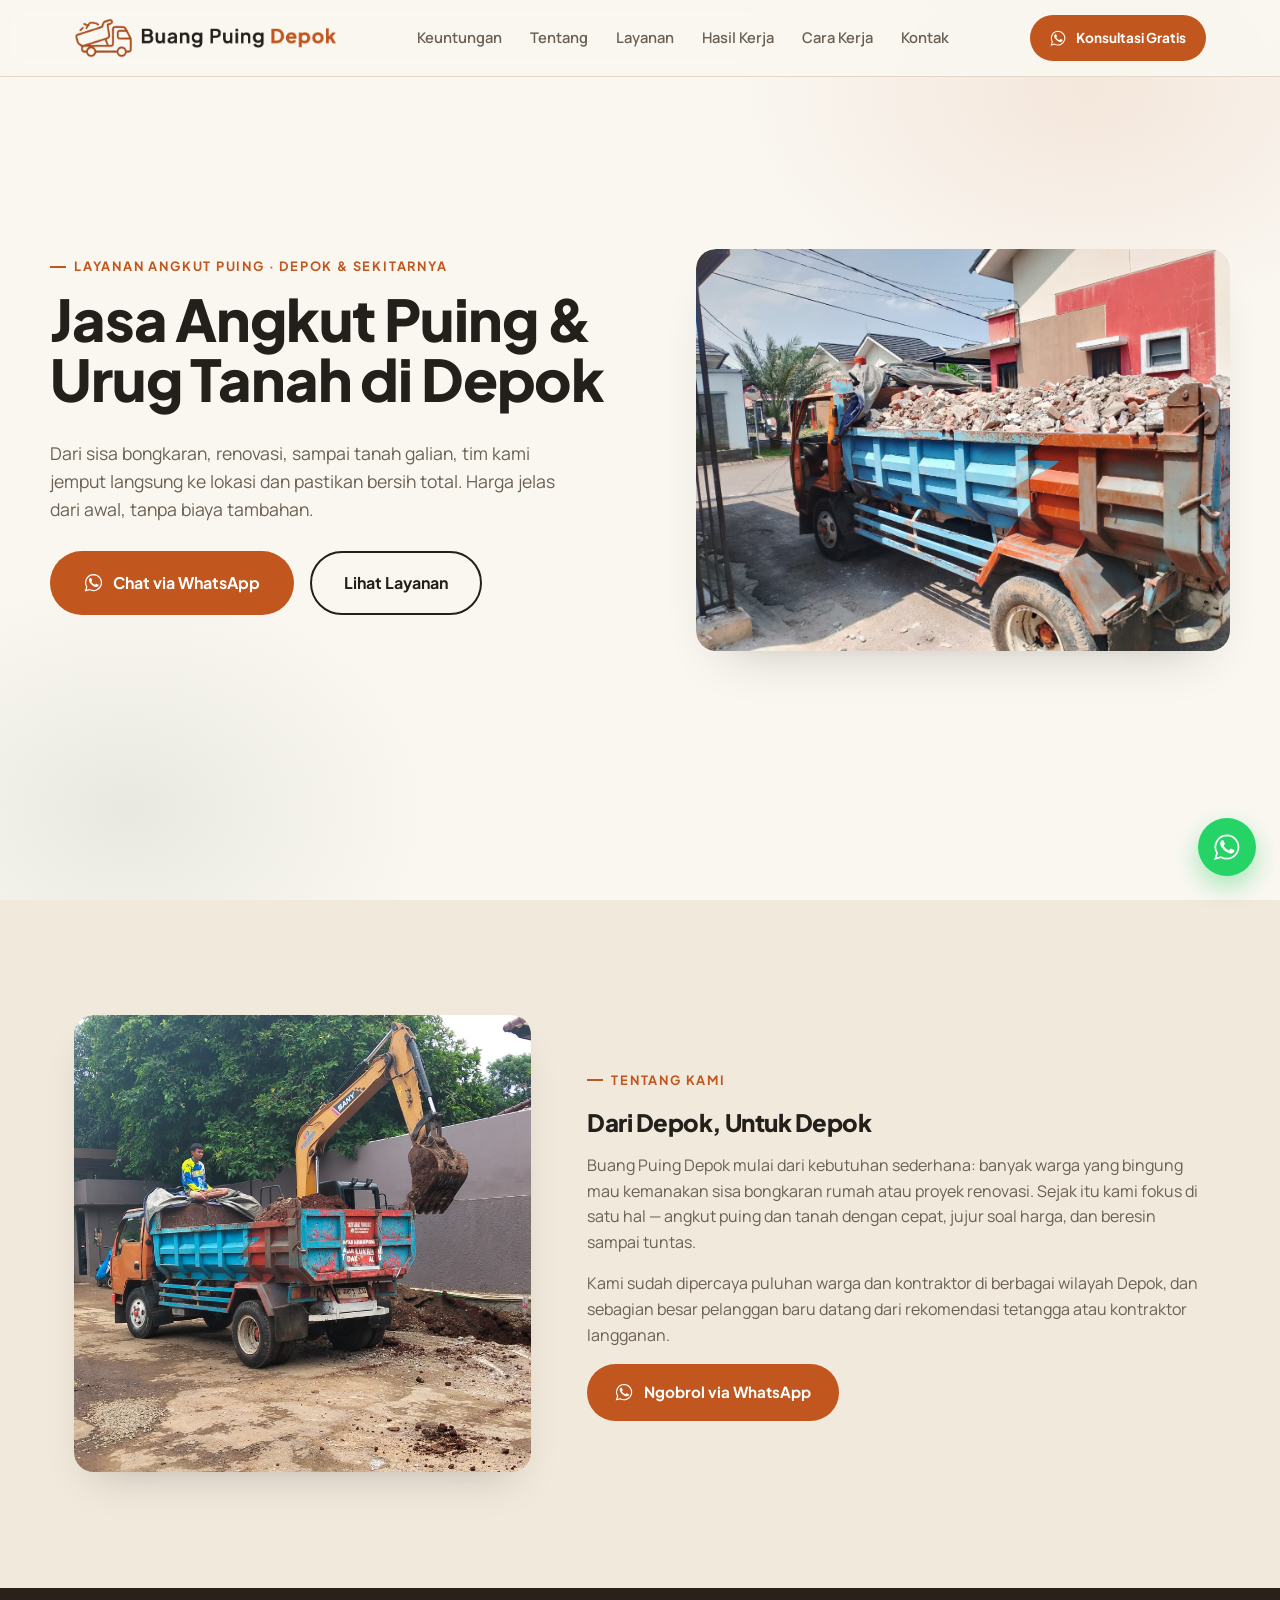
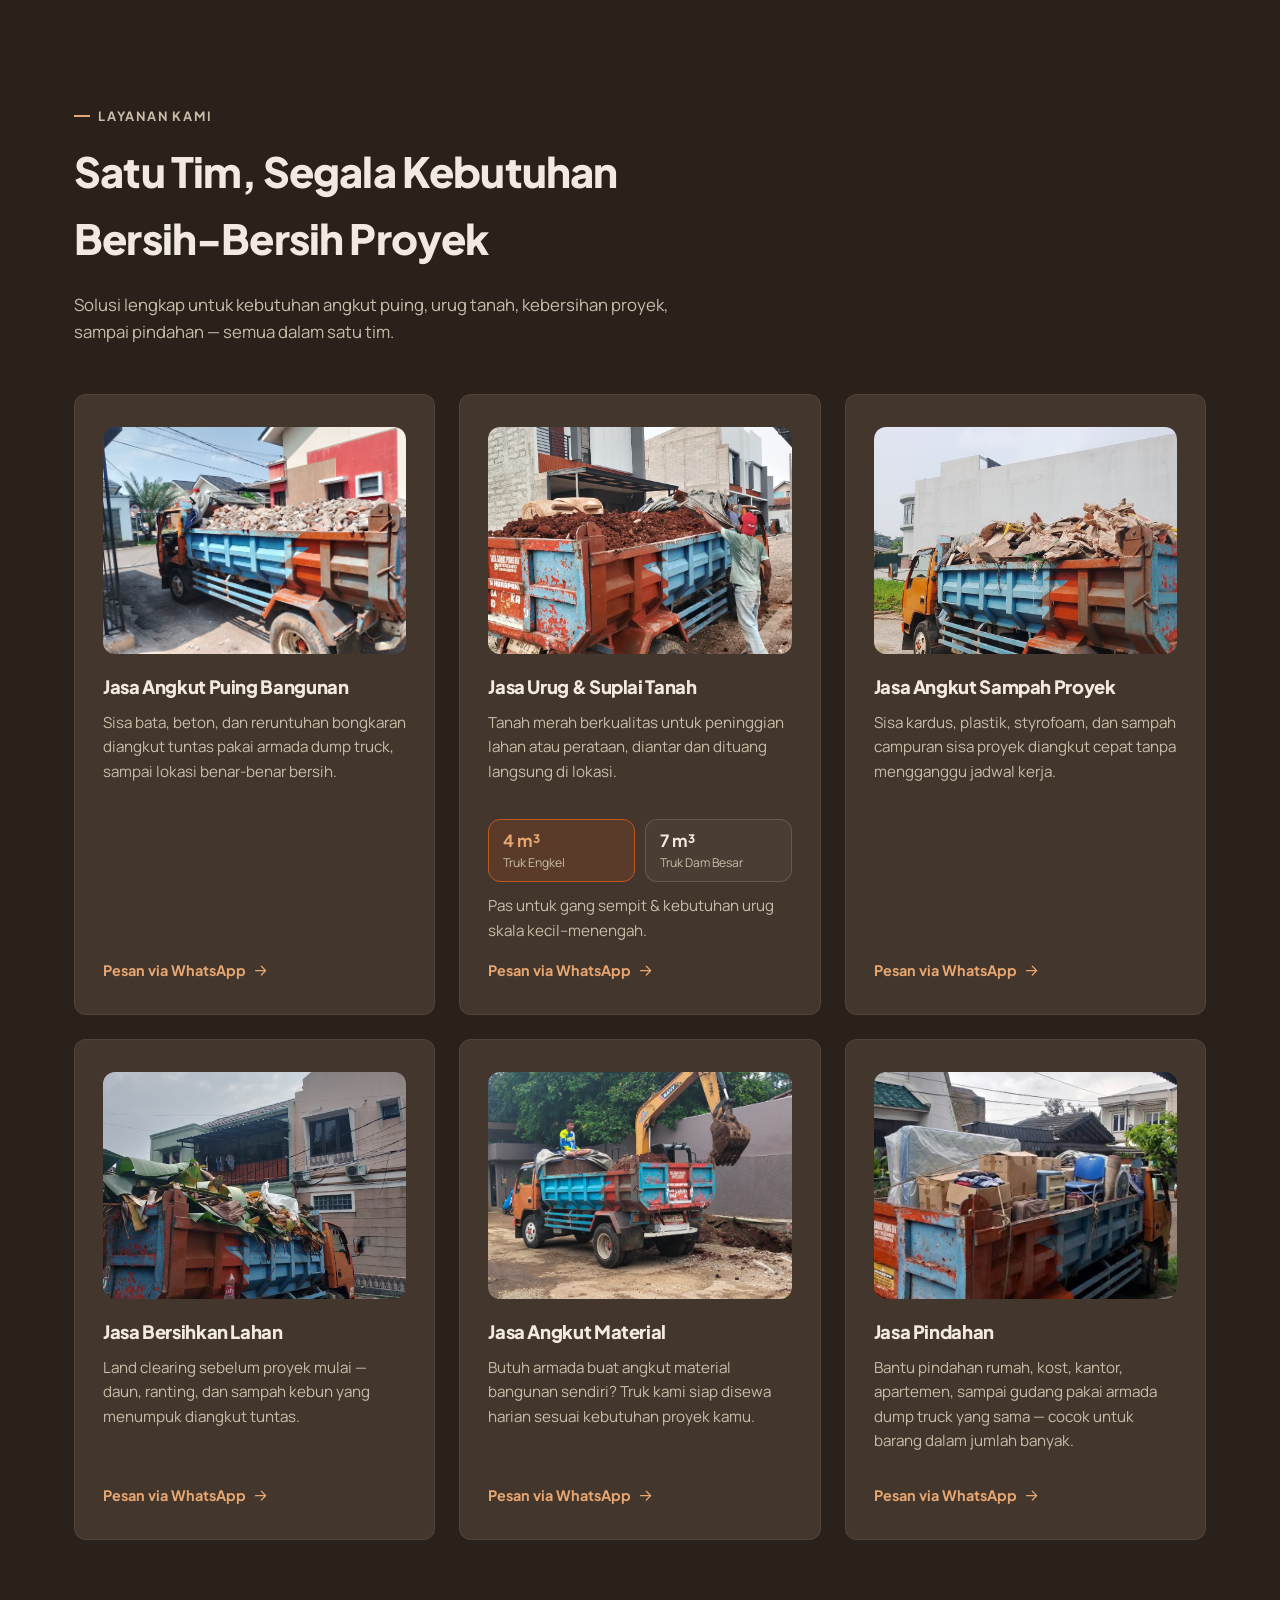
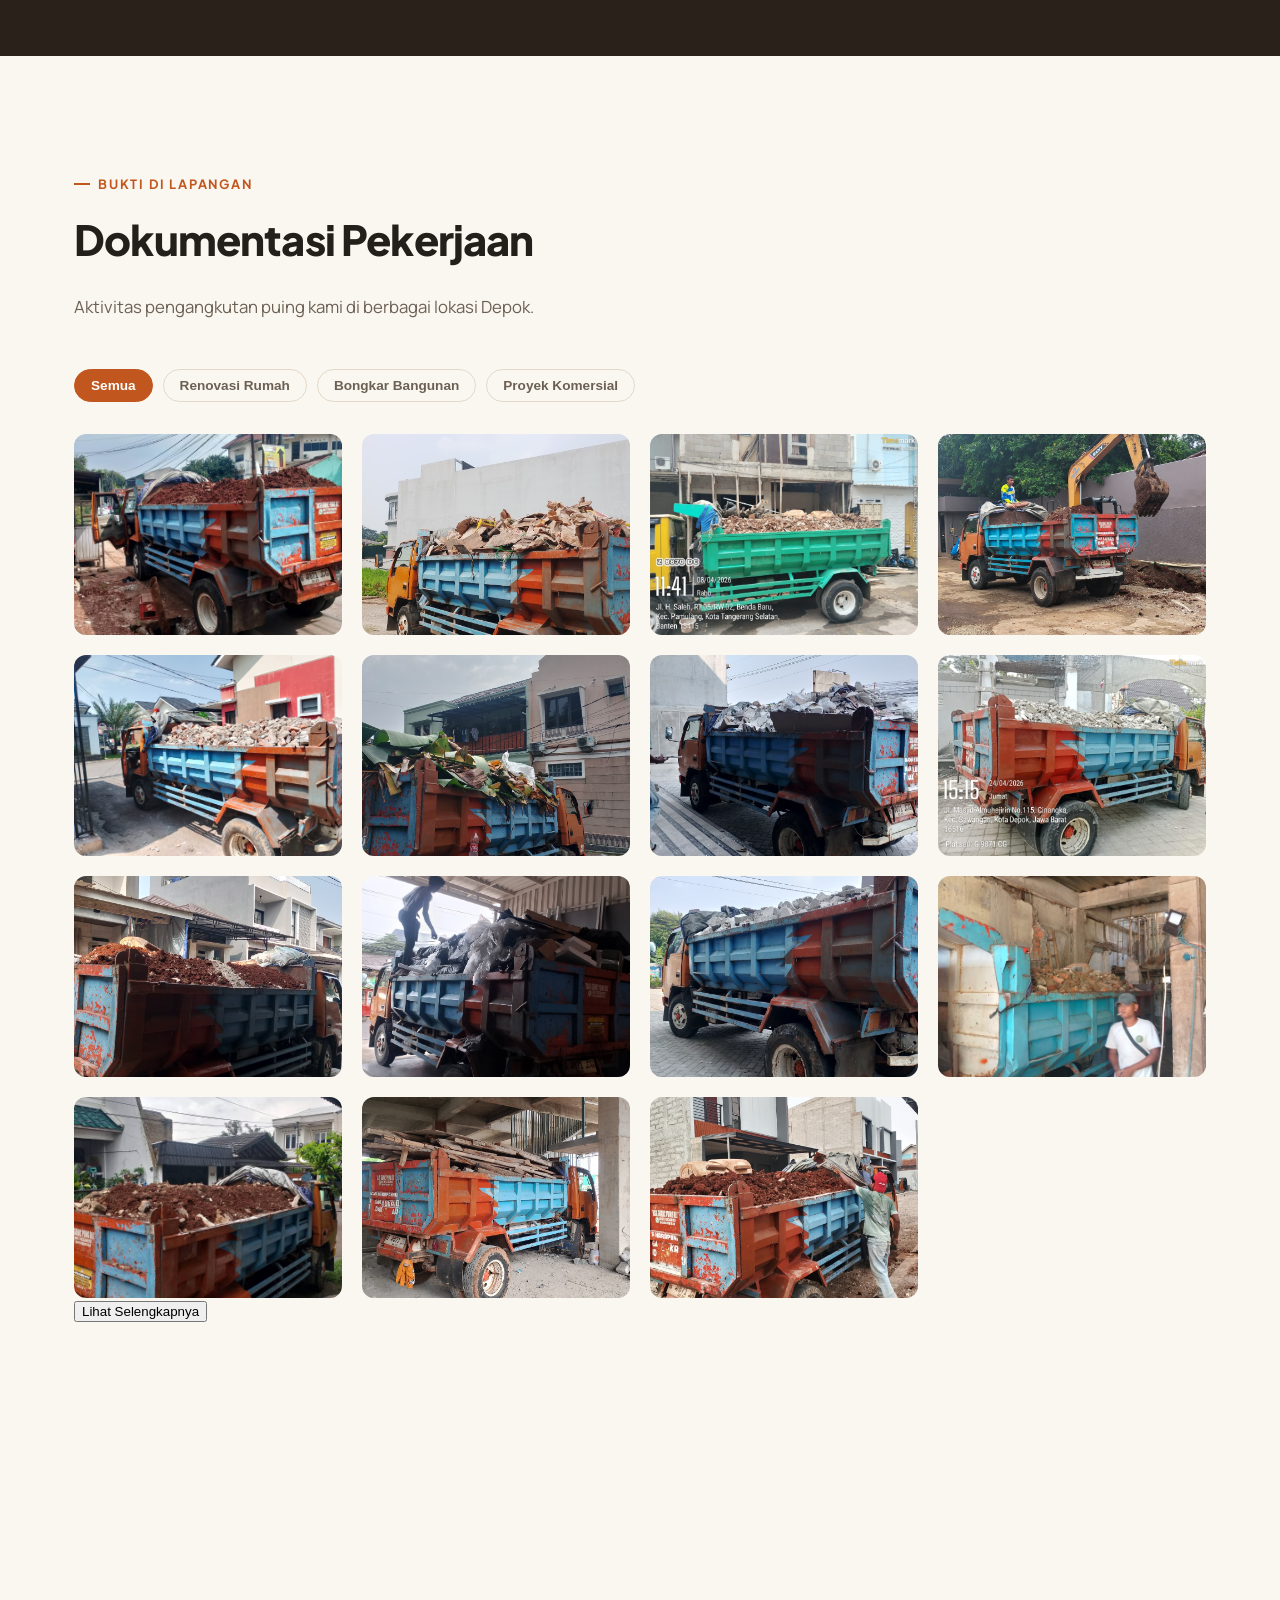
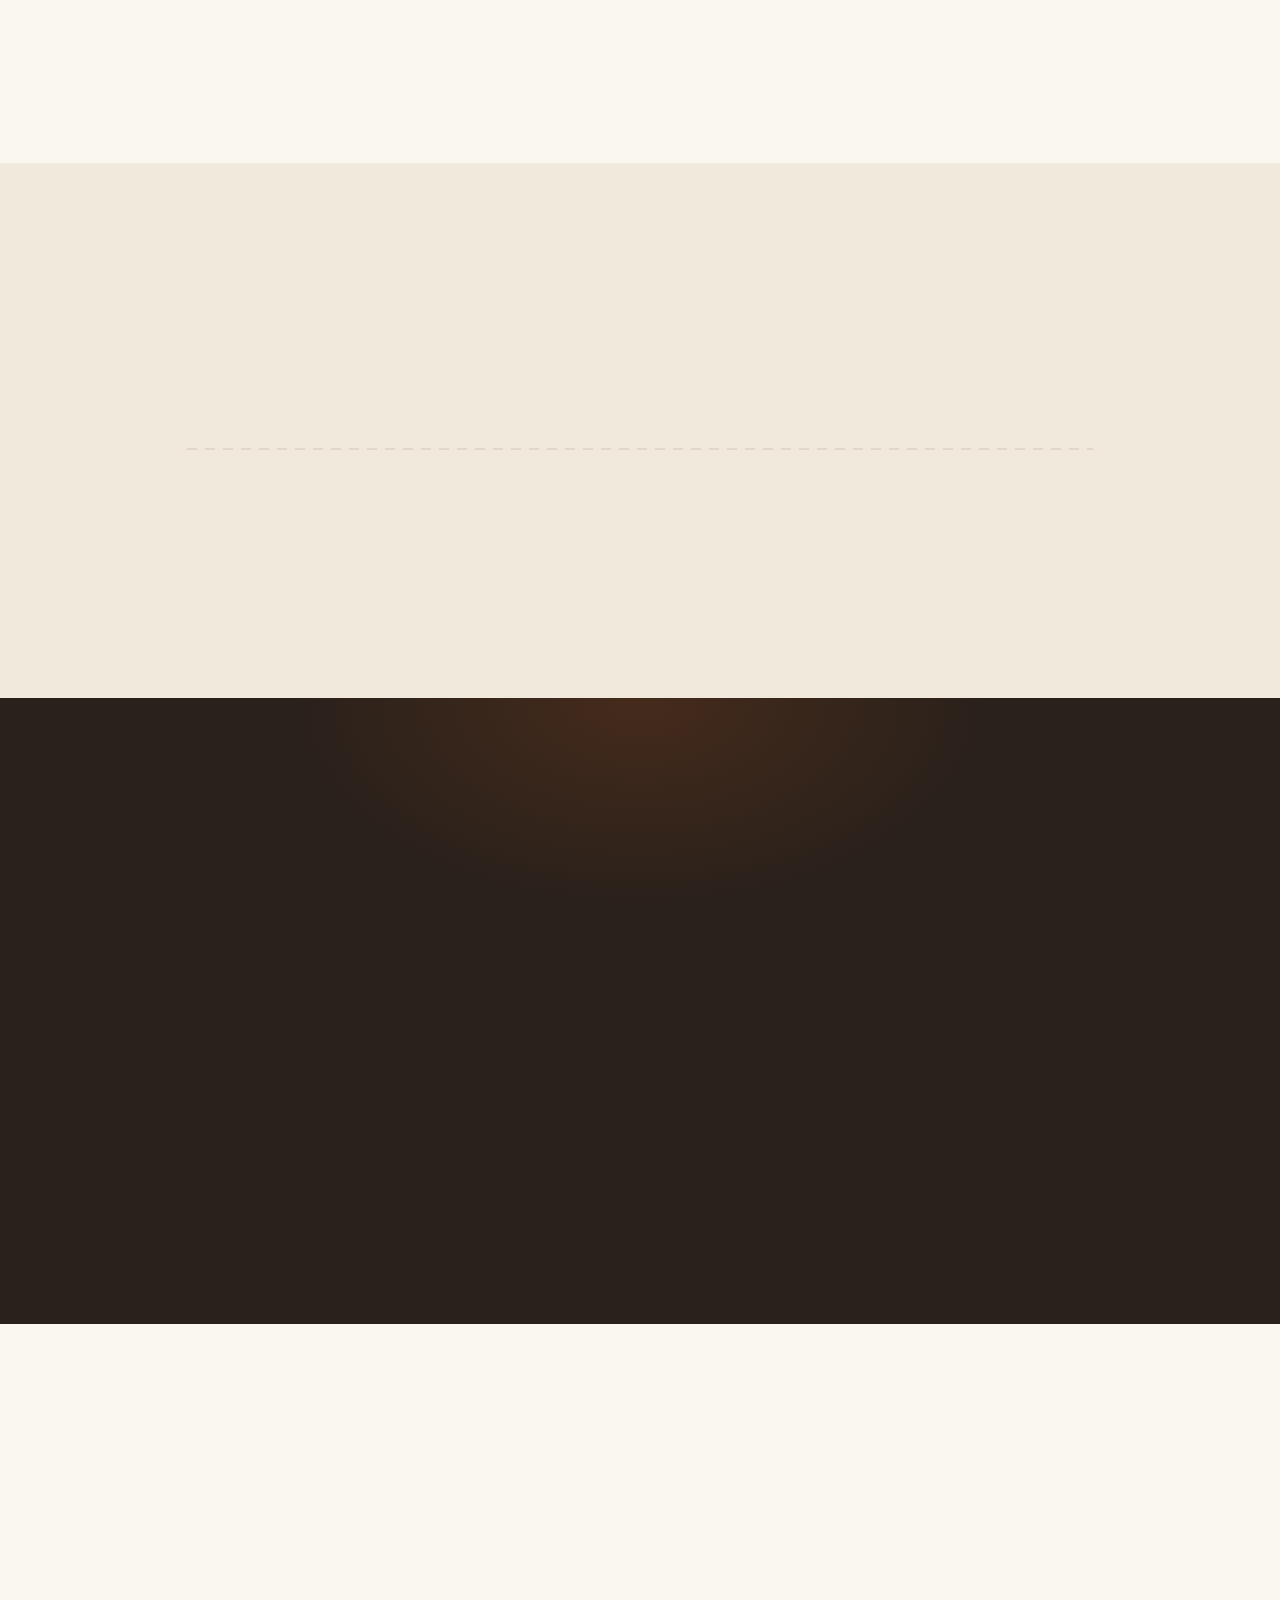
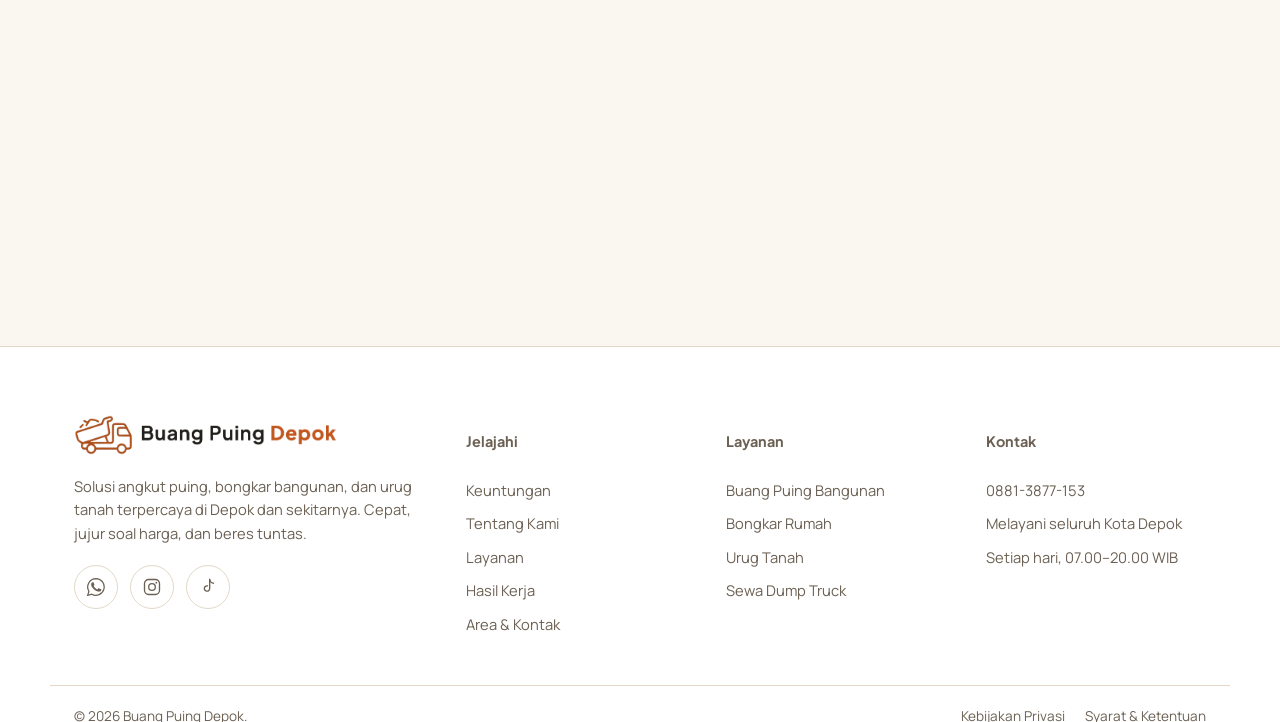
==== commit 0bf267c2: "Update hero title to be more SEO-friendly - Change from catchy copy to descriptive title - 'Jasa Ang" ====
--- a/index.html
+++ b/index.html
@@ -202,7 +202,7 @@
             <div class="wrap hero__inner">
                 <div class="hero__content reveal">
                     <p class="eyebrow">Layanan Angkut Puing · Depok &amp; Sekitarnya</p>
-                    <h1 class="hero__title">Puing Numpuk?<br>Serahkan, Kami Beresin.</h1>
+                    <h1 class="hero__title">Jasa Angkut Puing &amp; Urug Tanah di Depok</h1>
                     <p class="hero__lede">Dari sisa bongkaran, renovasi, sampai tanah galian, tim kami jemput langsung
                         ke lokasi dan pastikan bersih total. Harga jelas dari awal, tanpa biaya tambahan.</p>
                     <div class="hero__actions">
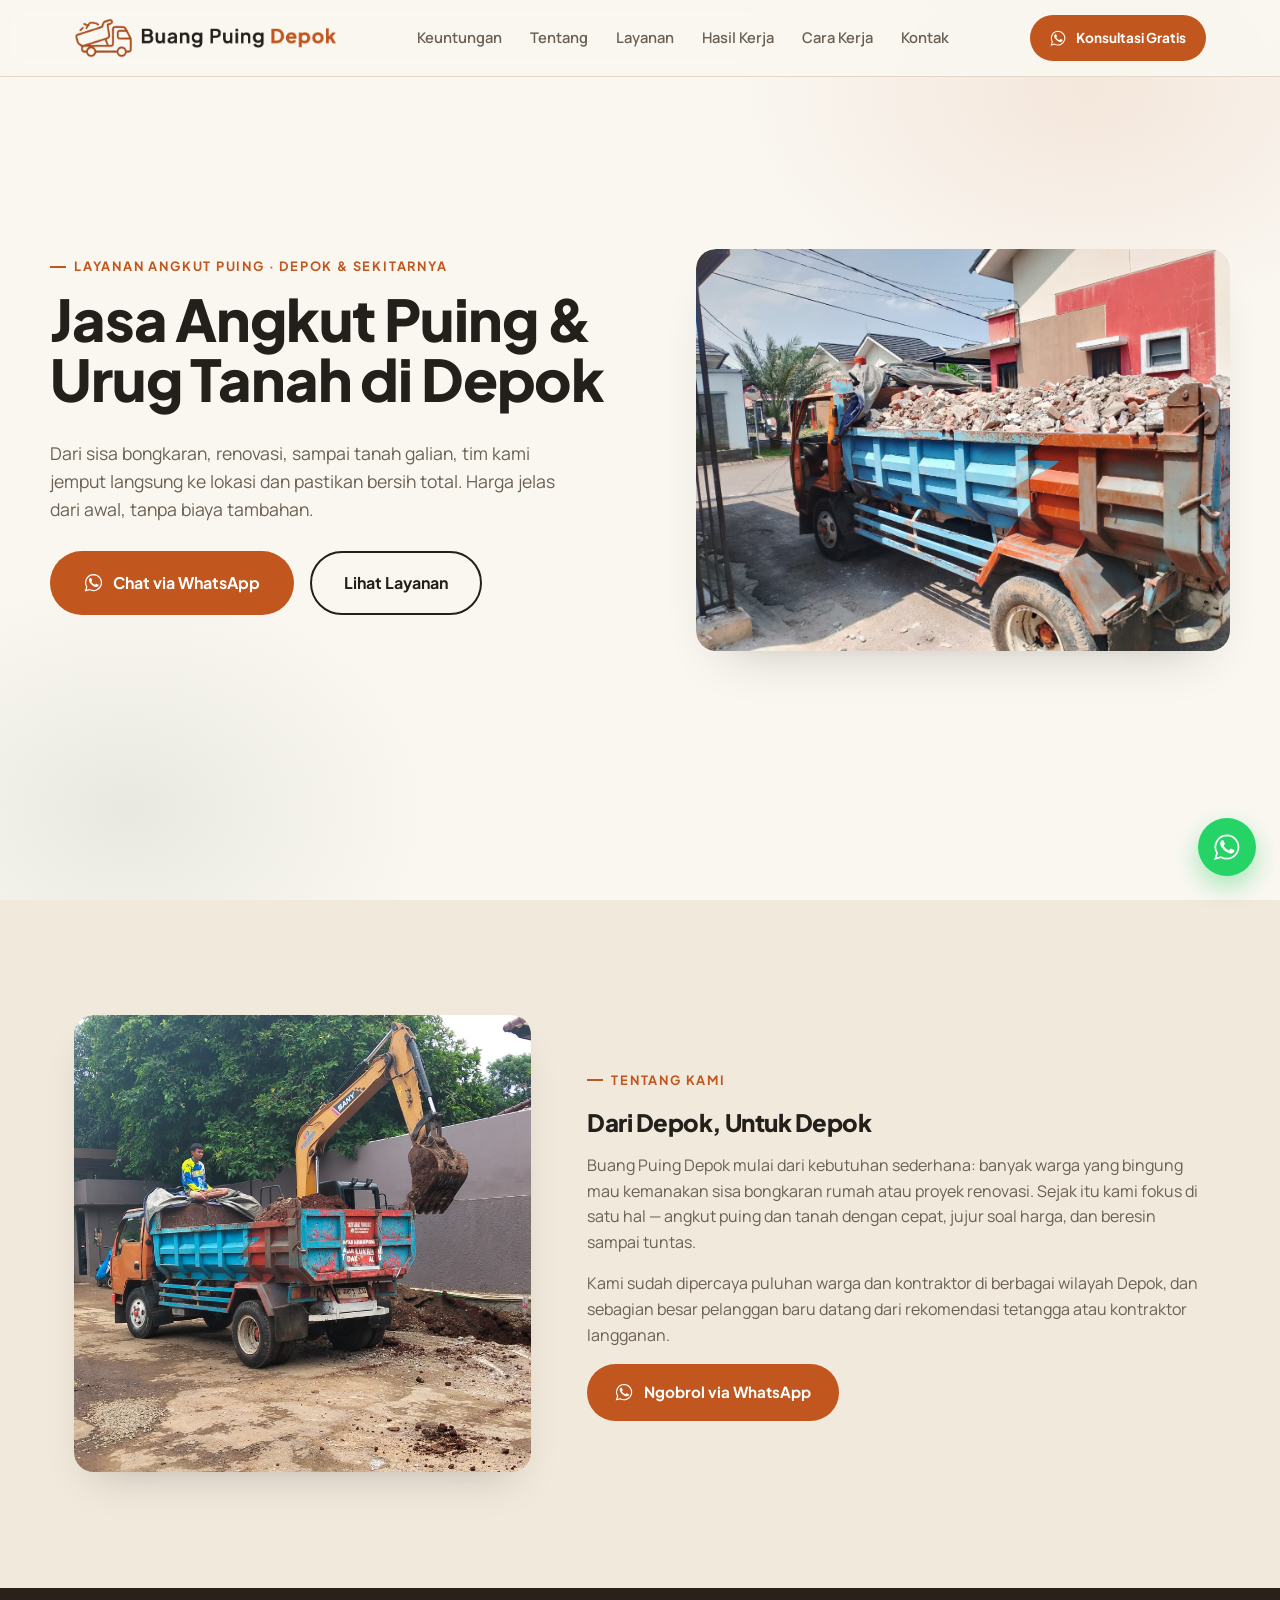
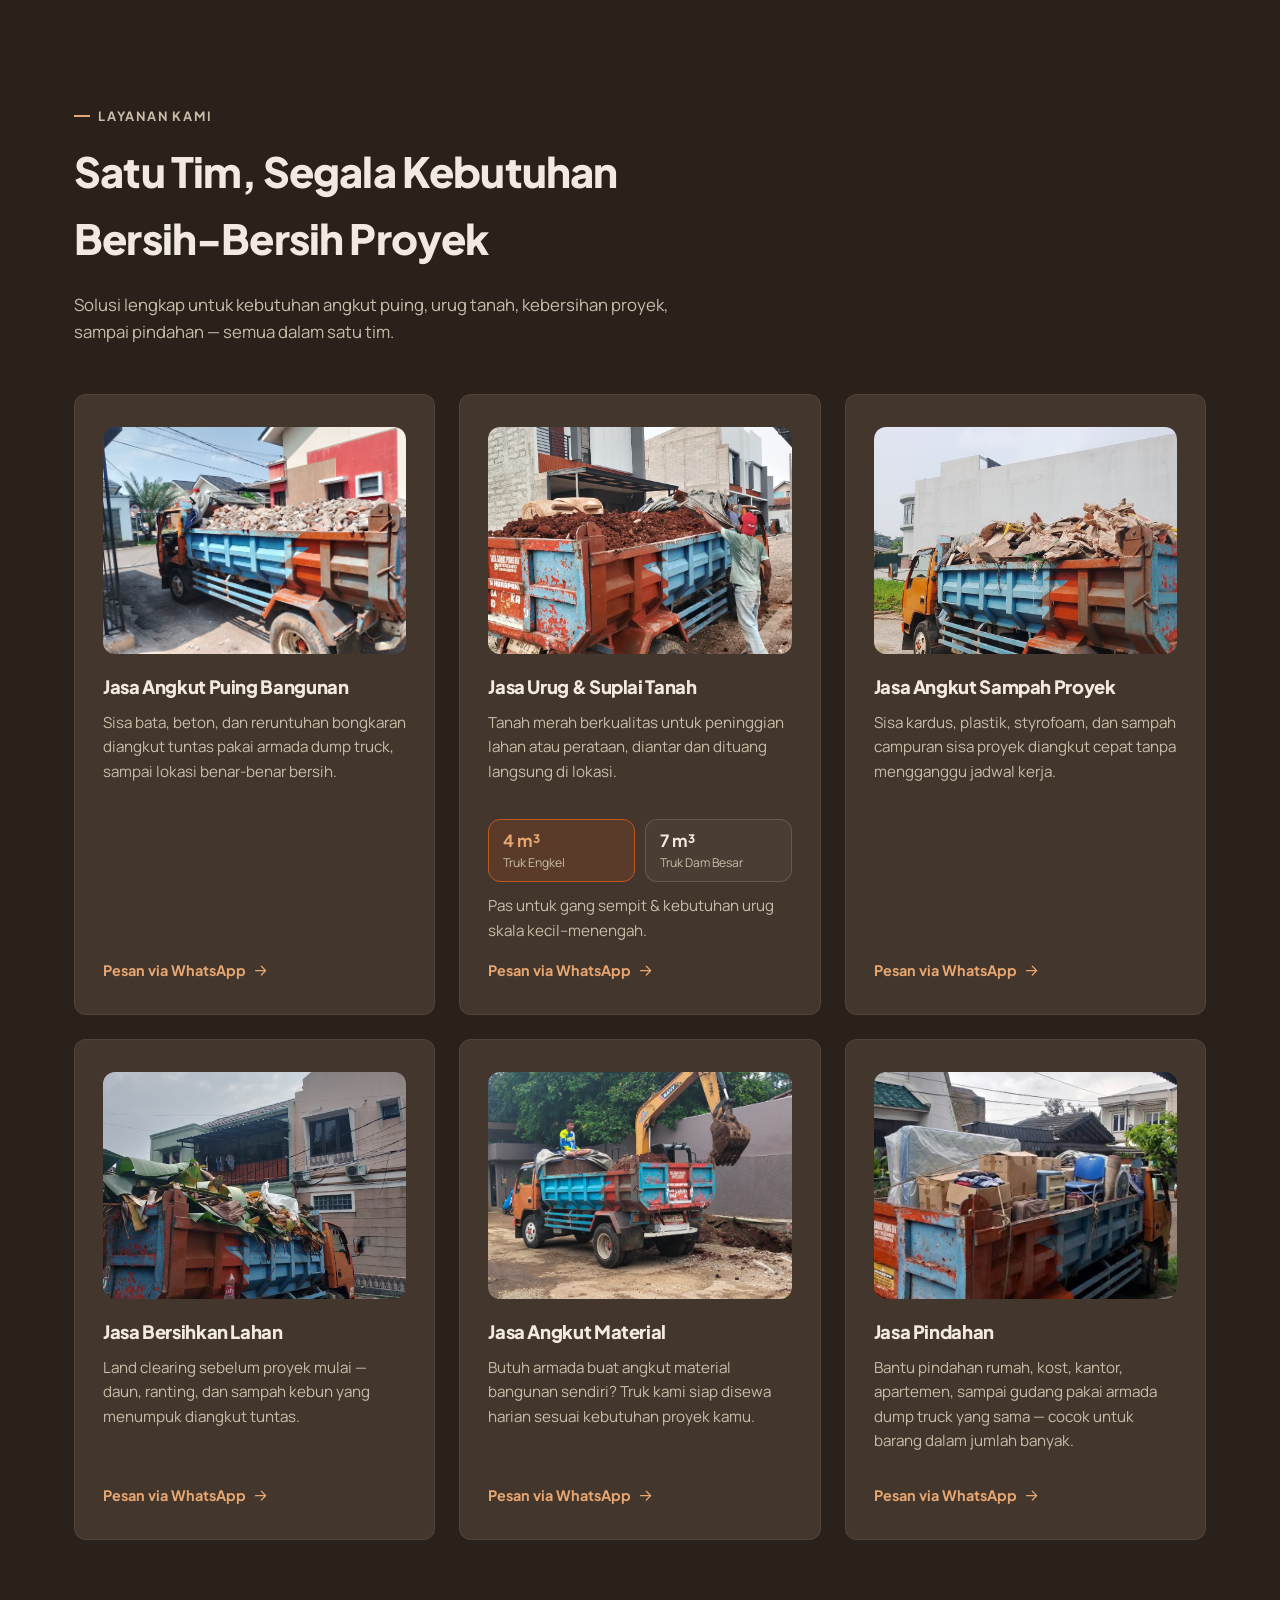
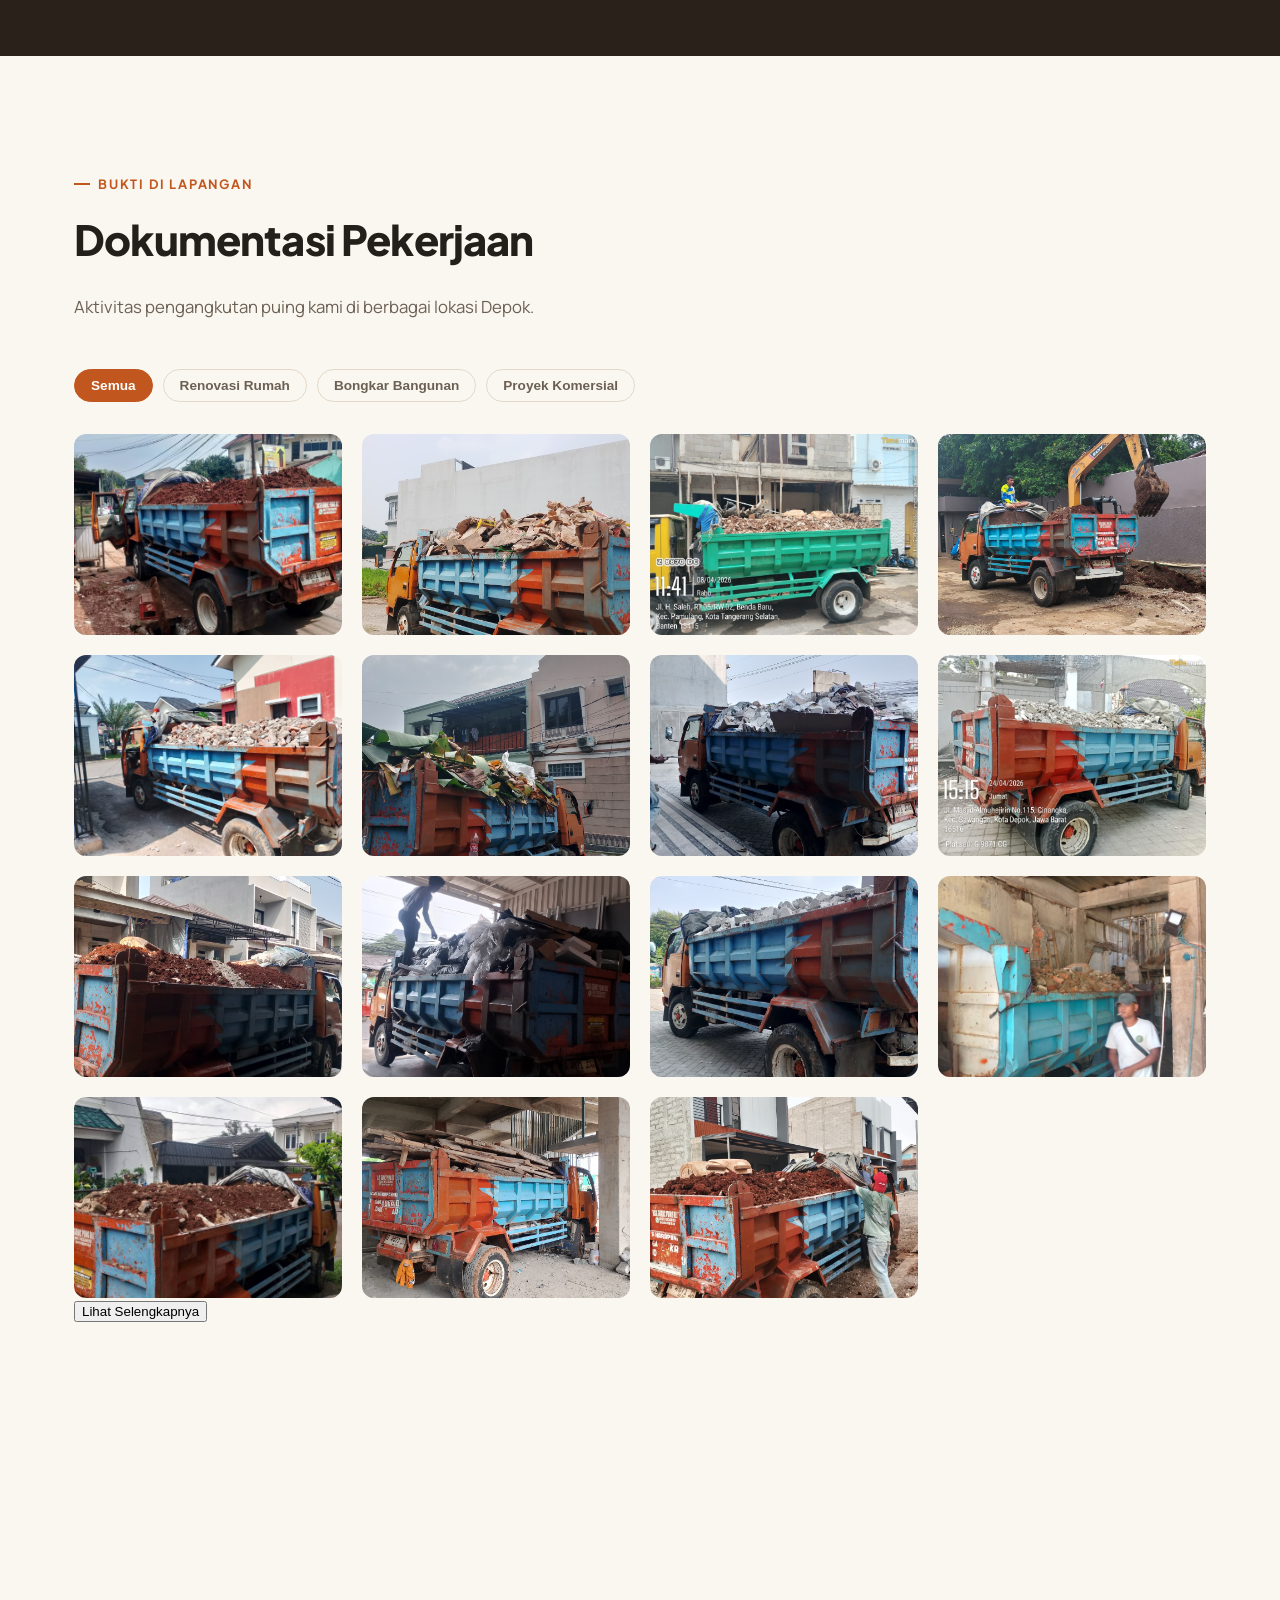
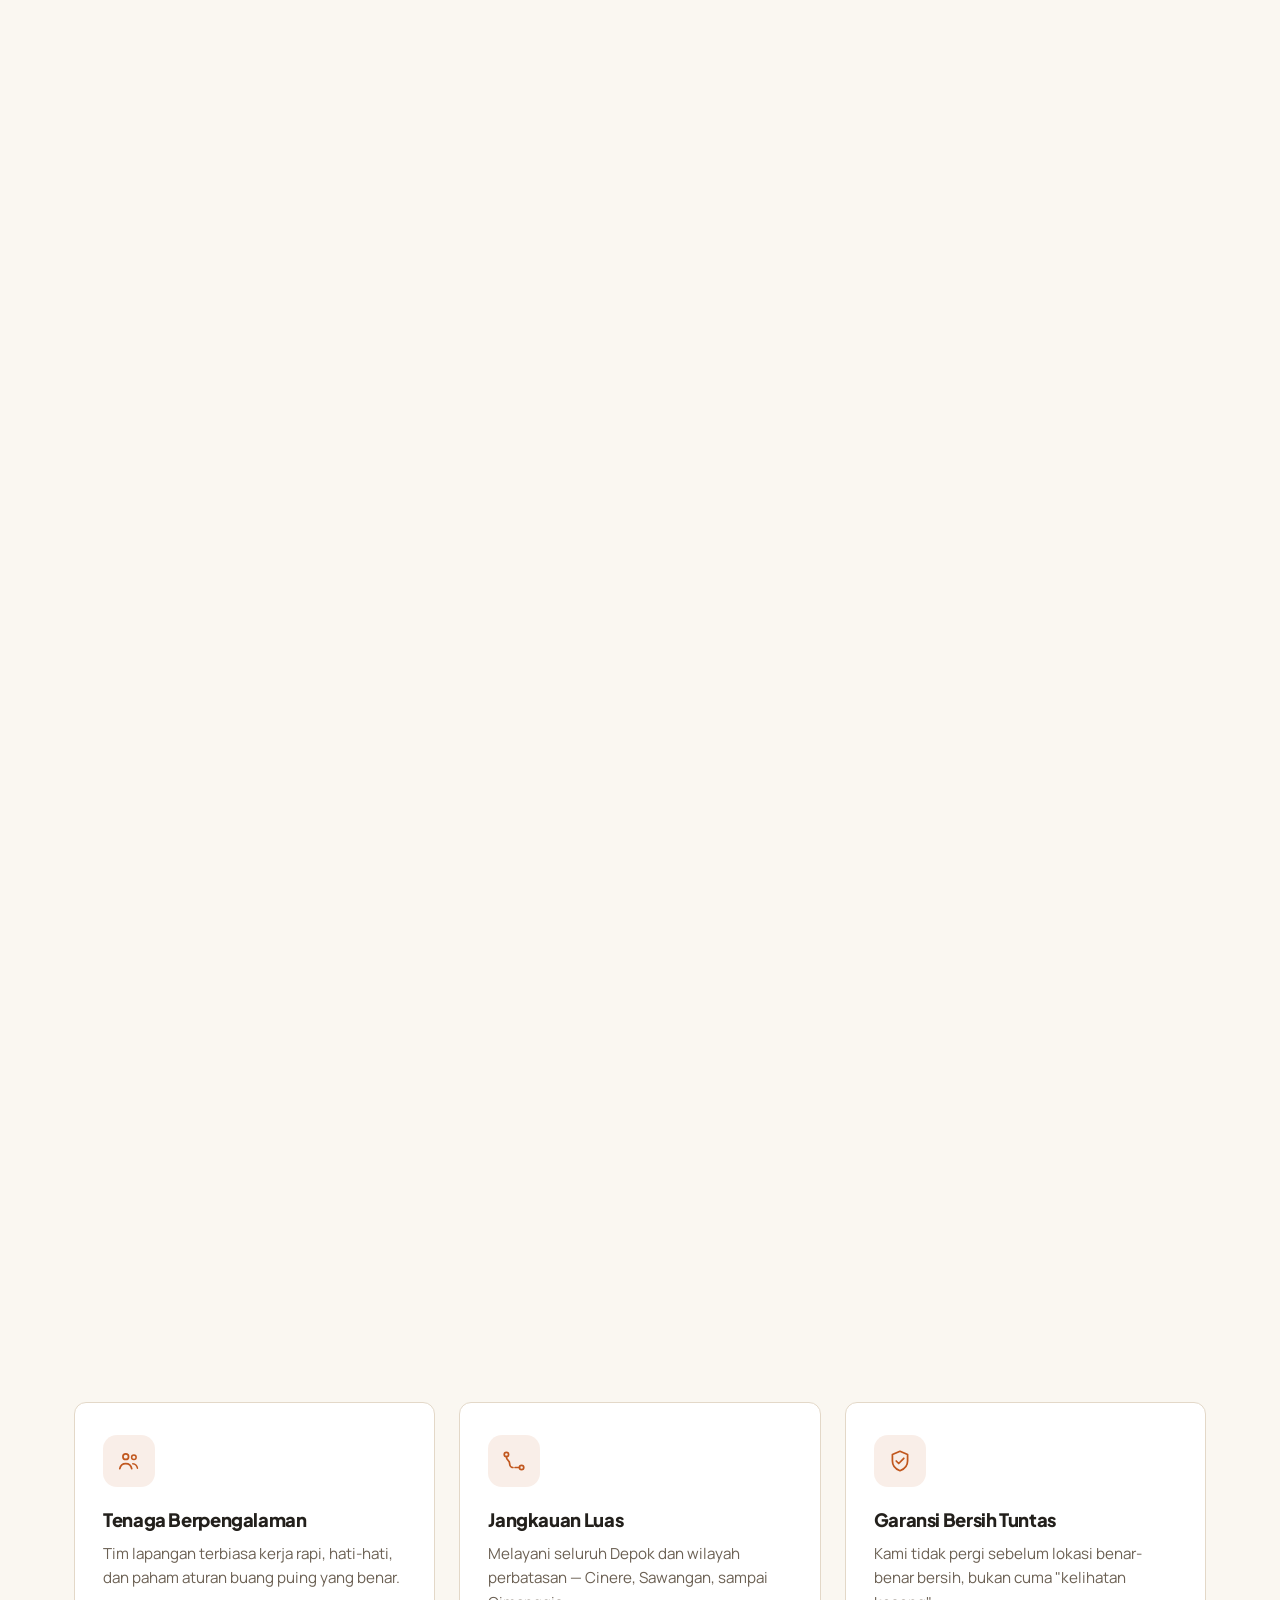
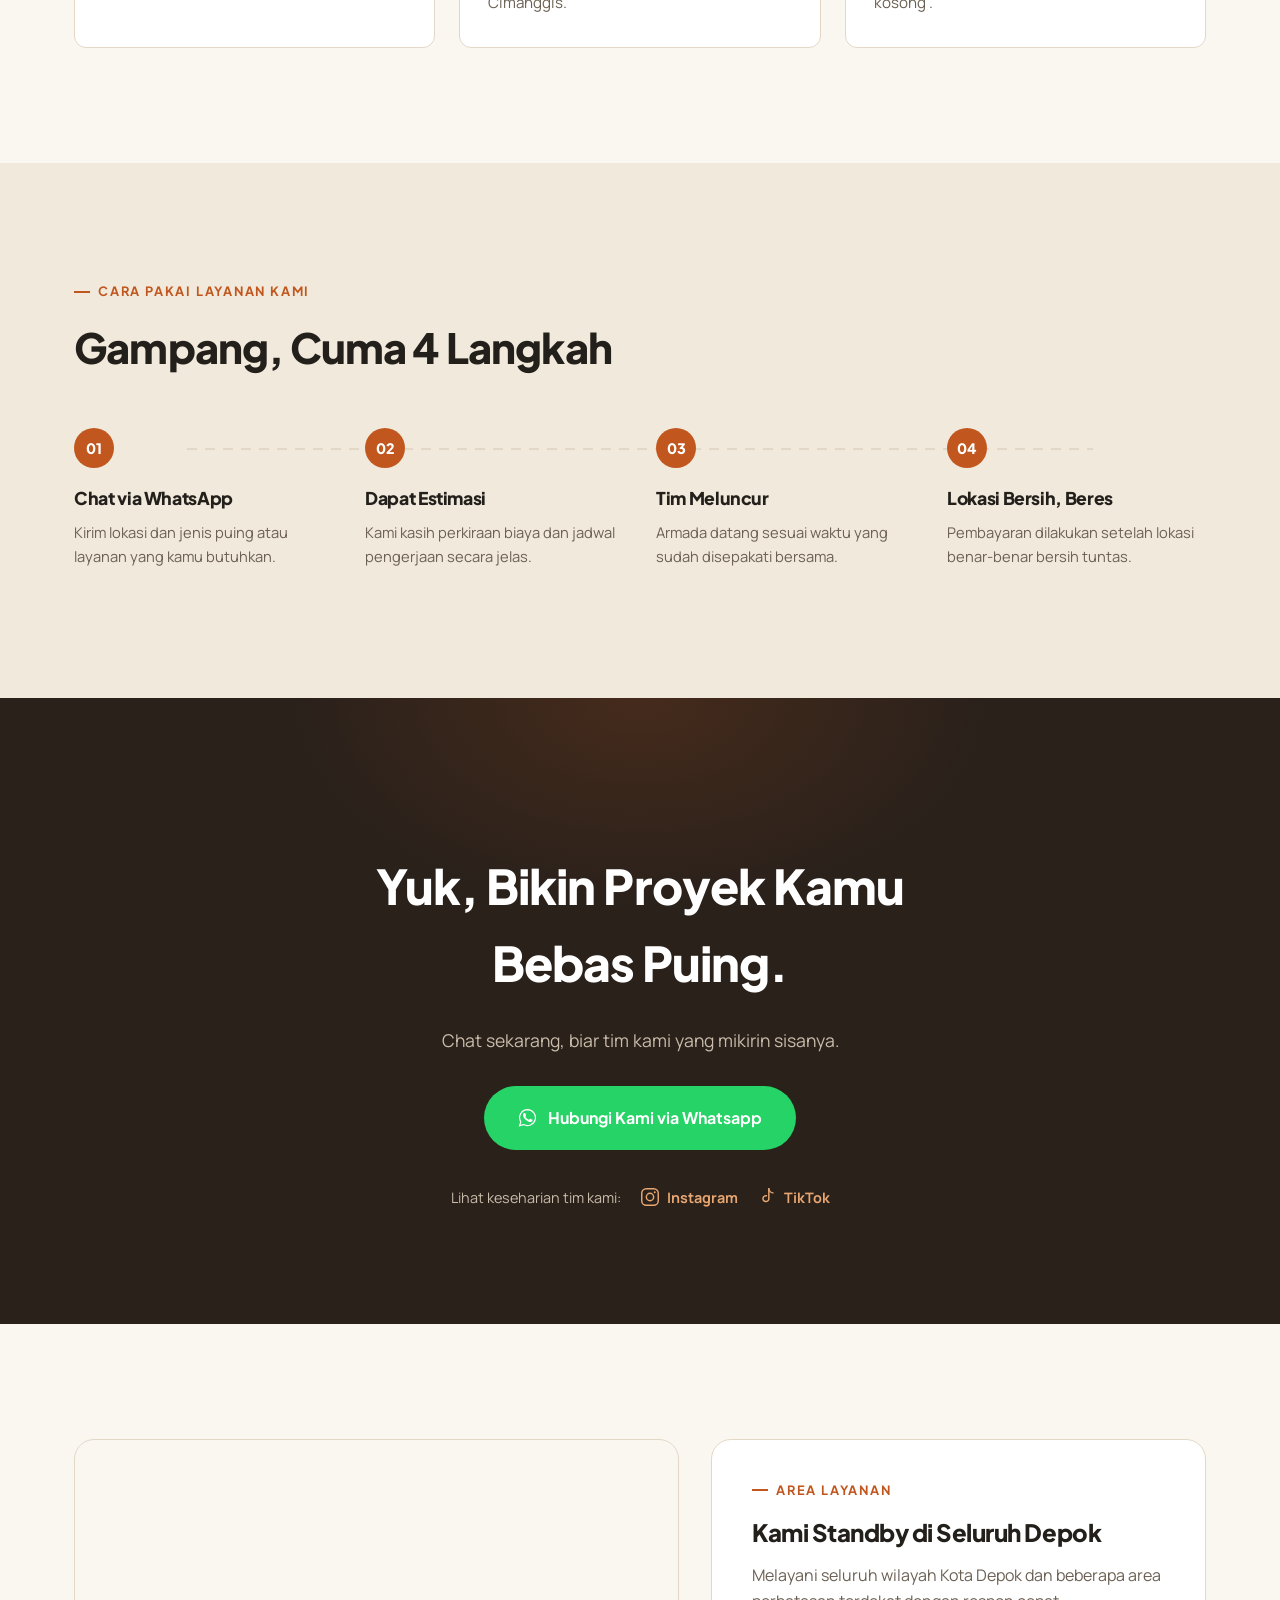
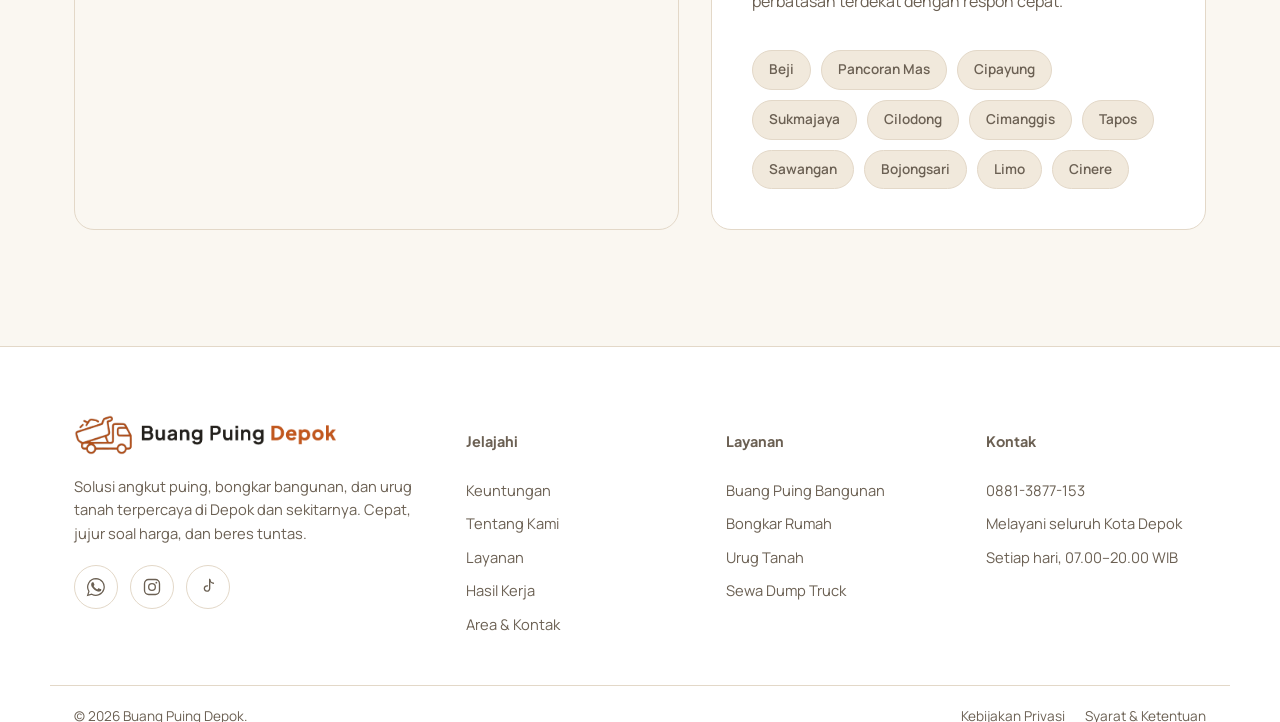
==== commit d29e29b7: "Update domain to www.buangpuingdepok.id - Add canonical link tag - Add og:url meta tag - Update stru" ====
--- a/index.html
+++ b/index.html
@@ -8,6 +8,7 @@
     <meta name="description"
         content="Jasa angkut puing bangunan, bongkar rumah, urug tanah, dan sewa dump truck di Depok. Respon cepat, harga jelas di awal, area layanan seluruh Depok dan sekitarnya." />
     <meta name="theme-color" content="#FAF7F1" />
+    <link rel="canonical" href="https://www.buangpuingdepok.id/" />
 
     <!-- Open Graph -->
     <meta property="og:title" content="Buang Puing Depok — Angkut Puing Cepat & Terpercaya" />
@@ -15,6 +16,7 @@
         content="Jasa angkut puing, bongkar bangunan, dan urug tanah di Depok. Chat WhatsApp untuk estimasi gratis." />
     <meta property="og:type" content="website" />
     <meta property="og:locale" content="id_ID" />
+    <meta property="og:url" content="https://www.buangpuingdepok.id/" />
 
     <link rel="preconnect" href="https://fonts.googleapis.com" />
     <link rel="preconnect" href="https://fonts.gstatic.com" crossorigin />
@@ -30,7 +32,7 @@
   "@context": "https://schema.org",
   "@type": "MovingCompany",
   "name": "Buang Puing Depok",
-  "url": "https://buangpuingdepok.vercel.app",
+  "url": "https://www.buangpuingdepok.id",
   "areaServed": "Depok, Jawa Barat",
   "description": "Jasa angkut puing bangunan, bongkar rumah, urug tanah, dan sewa dump truck di Depok dan sekitarnya."
 }
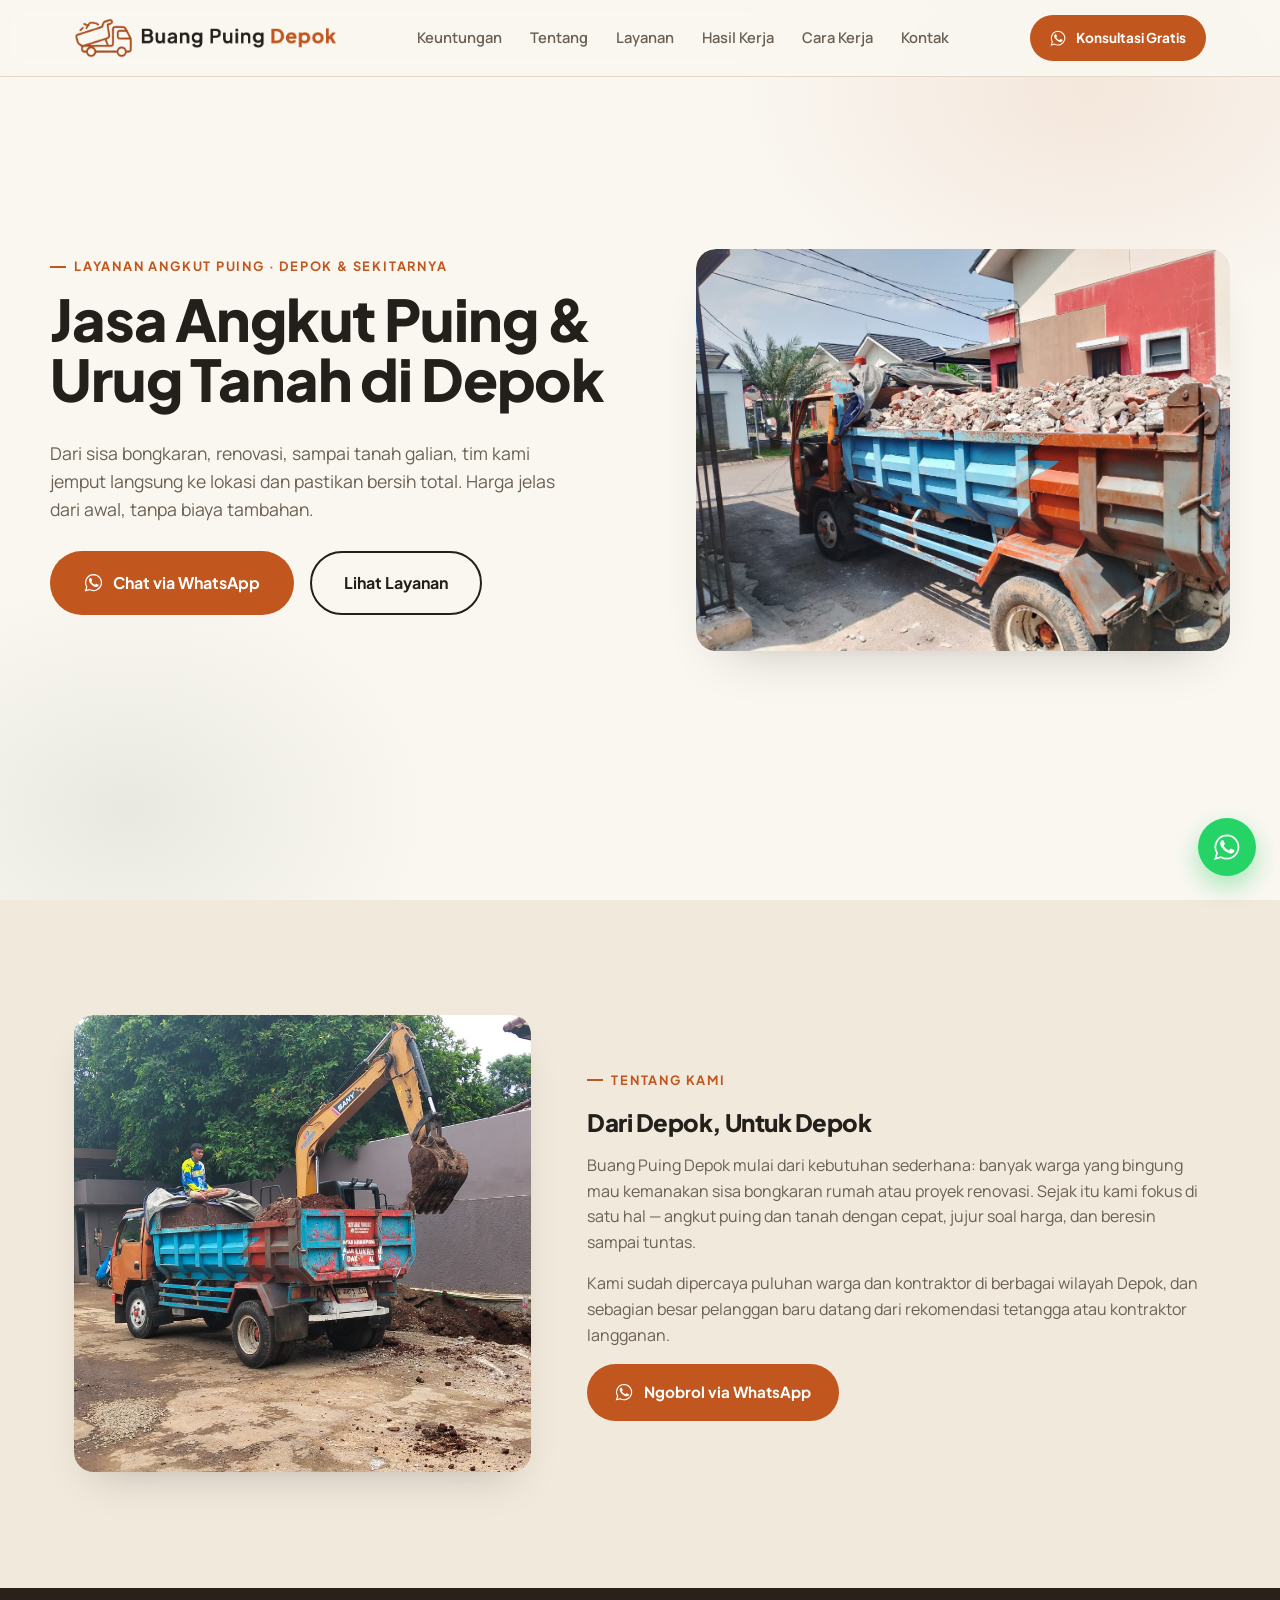
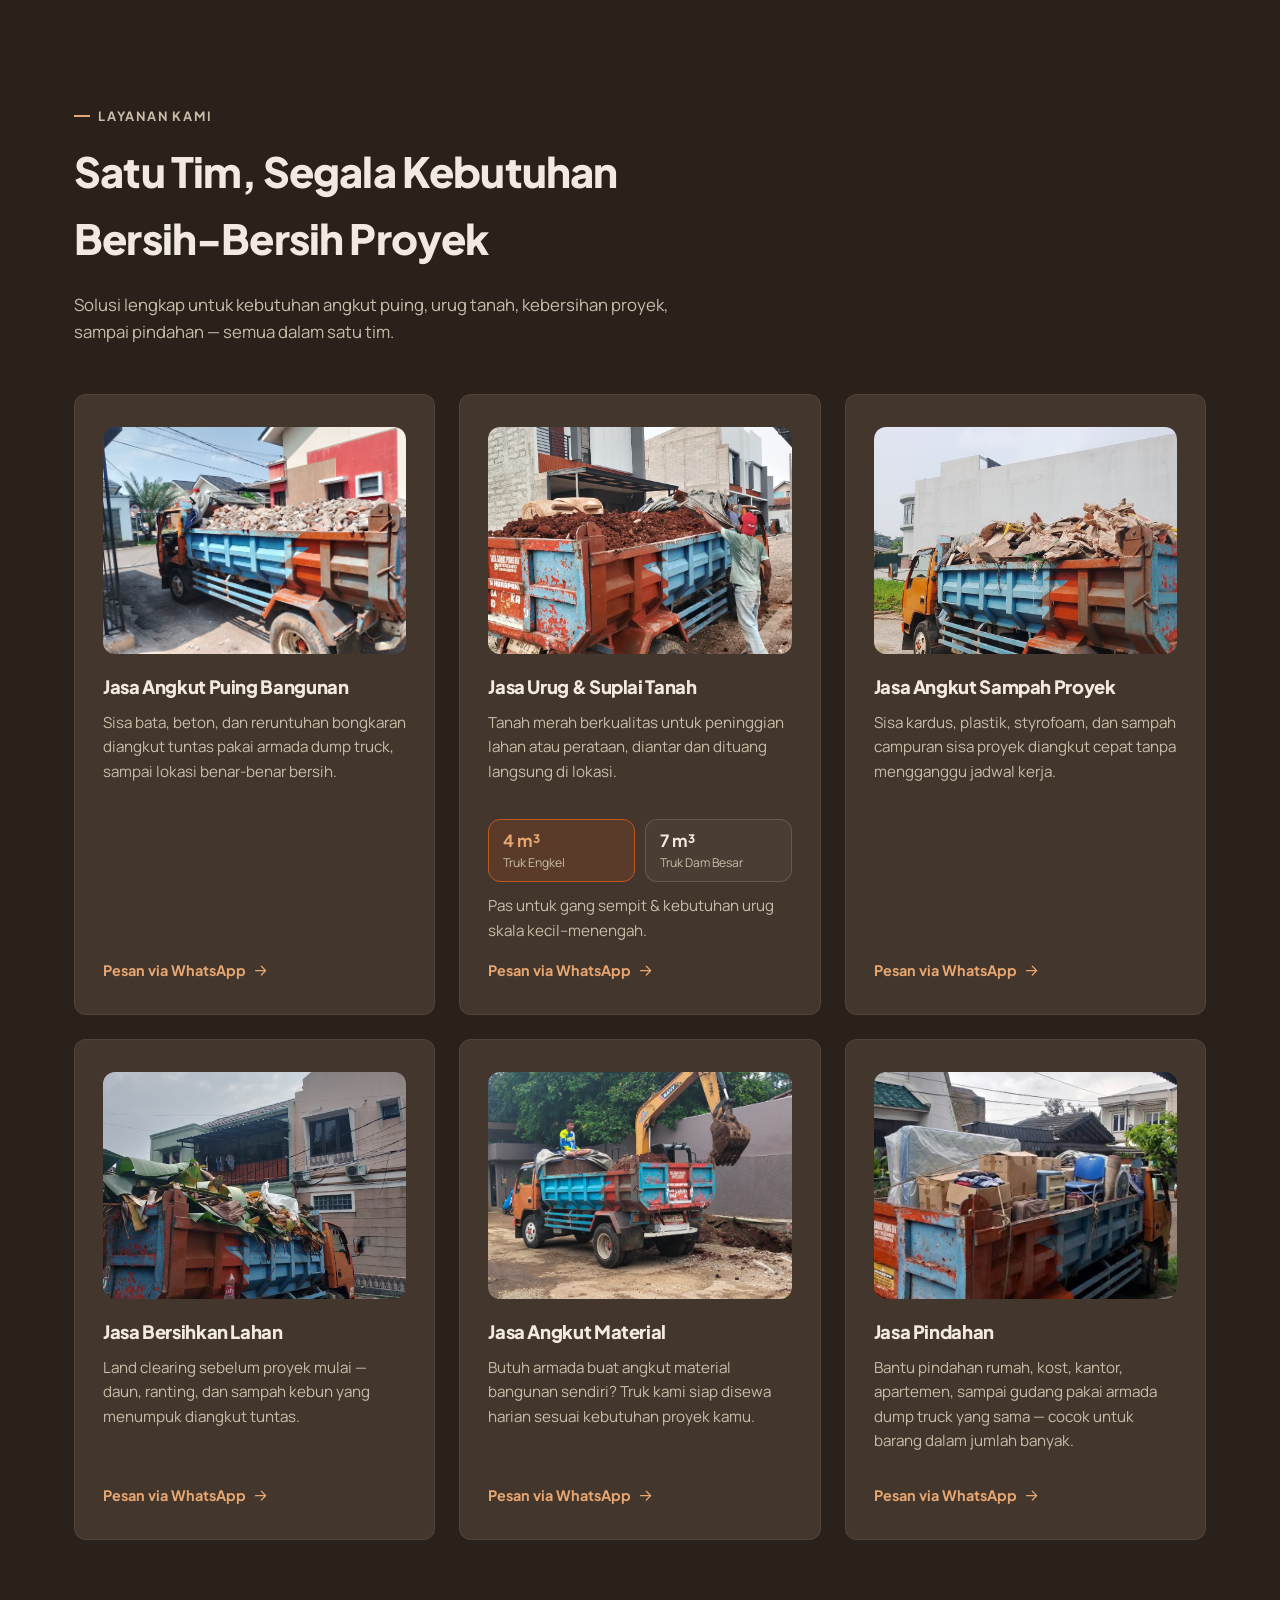
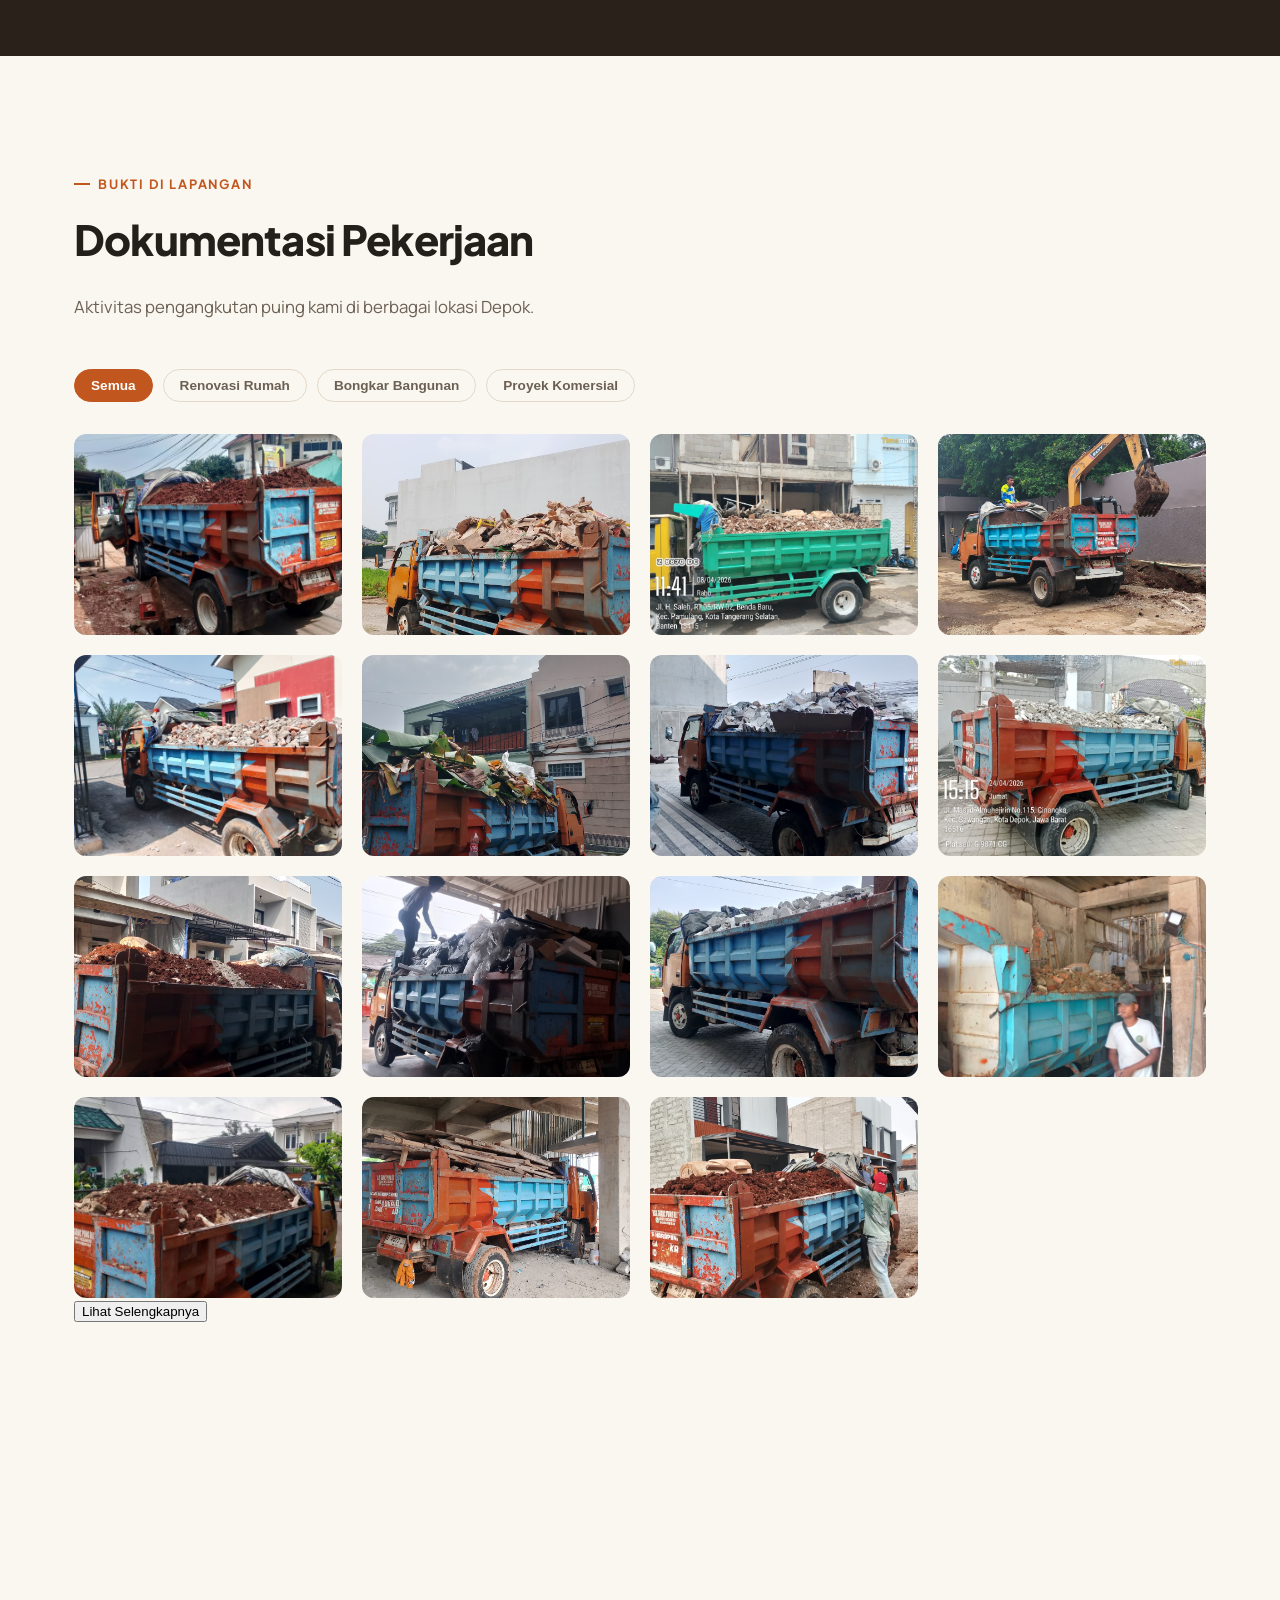
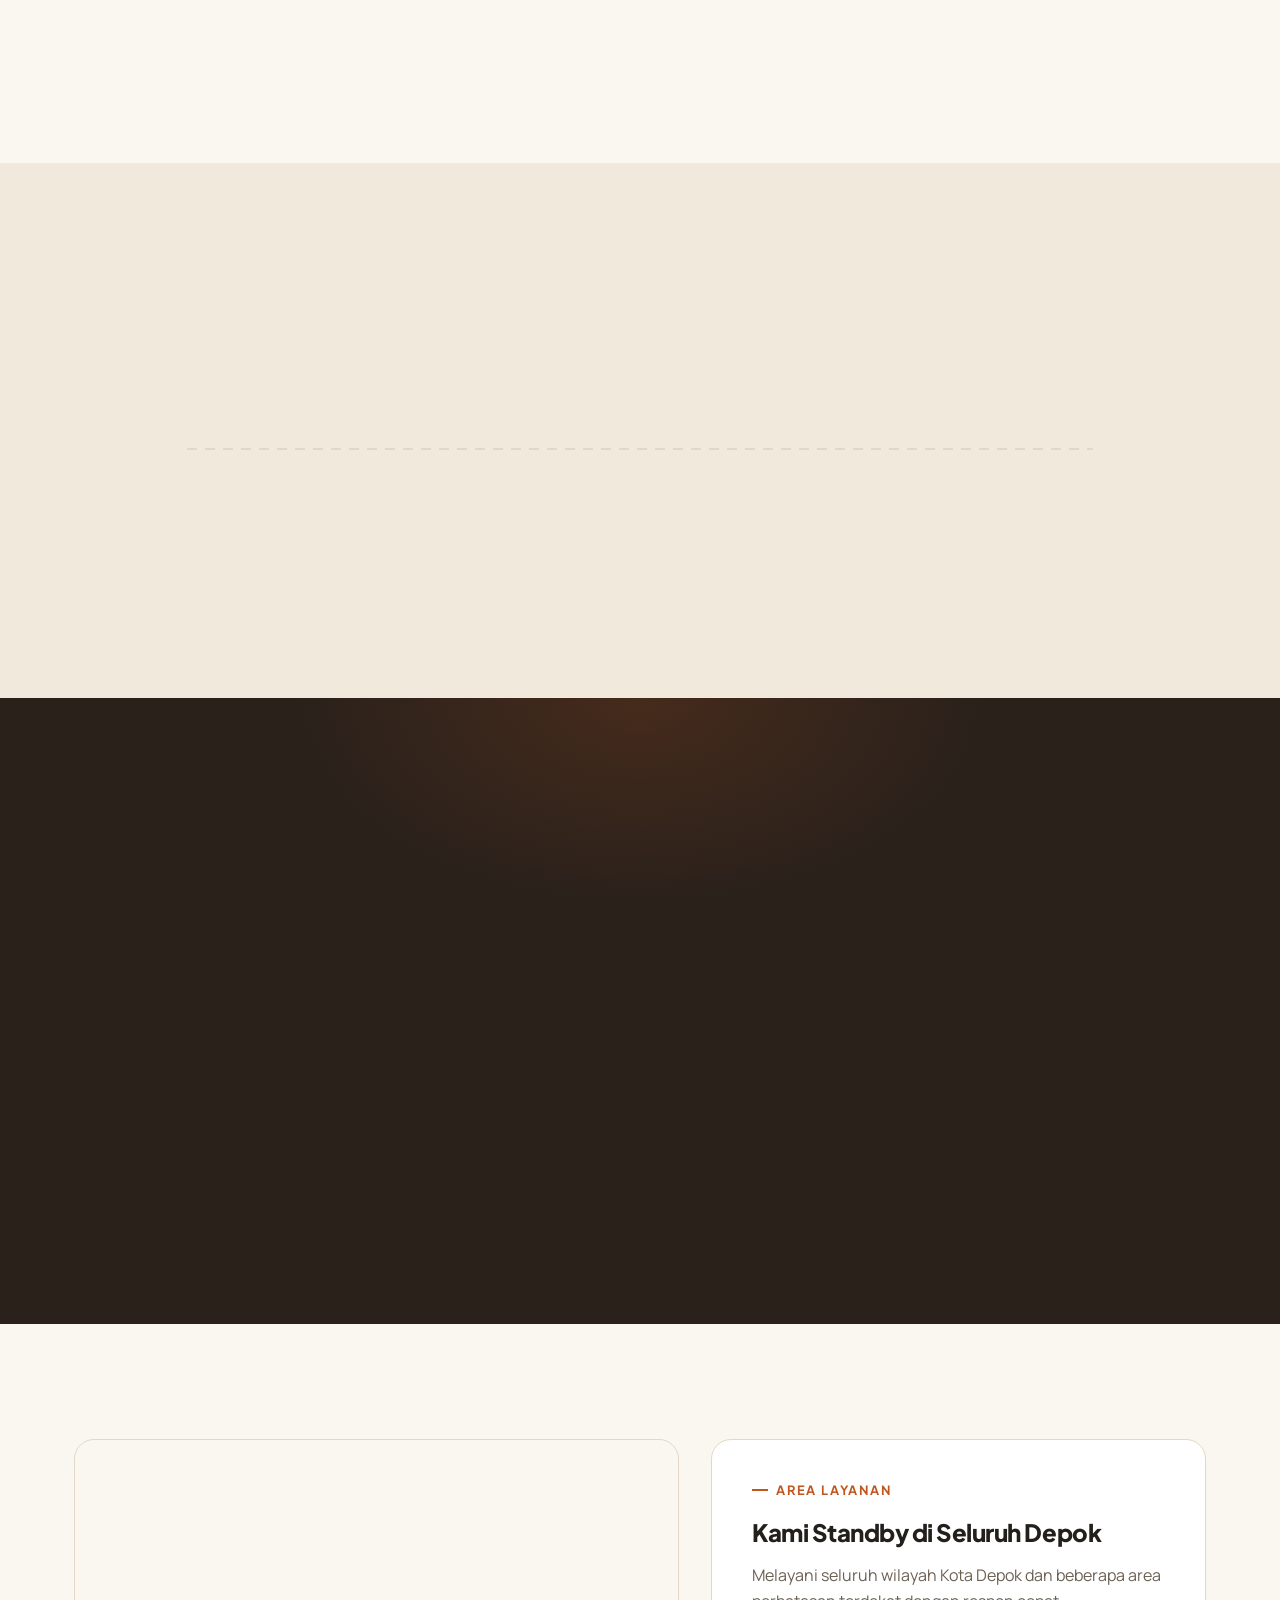
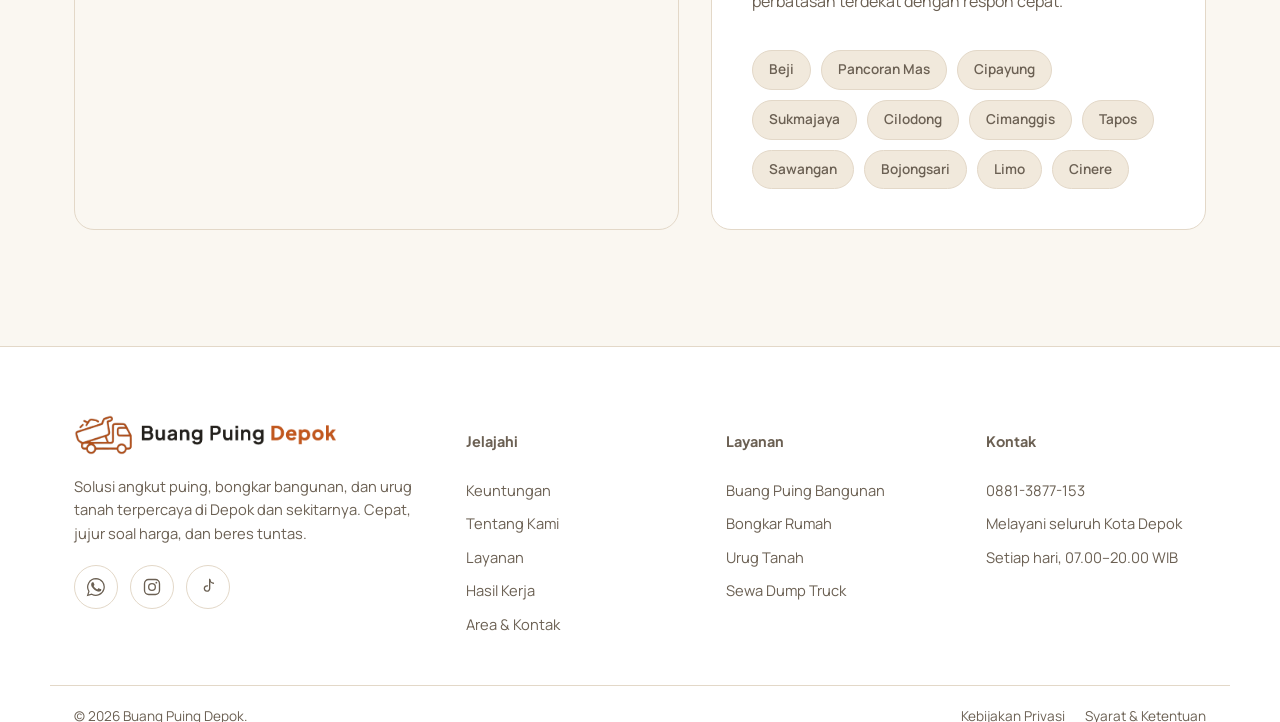
==== commit a2e062a6: "update favicon ke banyak ukuran" ====
--- a/index.html
+++ b/index.html
@@ -25,7 +25,13 @@
         rel="stylesheet" />
 
     <link rel="stylesheet" href="style.css" />
-    <link rel="icon" type="image/png" href="images/icons/icon-orange.png">
+    <link rel="icon" href="favicon.ico" sizes="any">
+    <link rel="icon" href="images/icons/favicon-16.png" type="image/png" sizes="16x16">
+    <link rel="icon" href="images/icons/favicon-32.png" type="image/png" sizes="32x32">
+    <link rel="icon" href="images/icons/favicon-48.png" type="image/png" sizes="48x48">
+    <link rel="icon" href="images/icons/favicon-96.png" type="image/png" sizes="96x96">
+    <link rel="icon" href="images/icons/favicon-192.png" type="image/png" sizes="192x192">
+    <link rel="apple-touch-icon" href="images/icons/favicon-180.png">
     <!-- Local business structured data -->
     <script type="application/ld+json">
 {
@@ -67,11 +73,6 @@
                 <path d="M8.5 12l2.3 2.3L15.5 9.5" fill="none" stroke="currentColor" stroke-width="1.6"
                     stroke-linecap="round" stroke-linejoin="round" />
             </symbol>
-            <symbol id="i-pin" viewBox="0 0 24 24">
-                <path d="M12 21s7-6.5 7-11.5A7 7 0 105 9.5C5 14.5 12 21 12 21z" fill="none" stroke="currentColor"
-                    stroke-width="1.6" stroke-linejoin="round" />
-                <circle cx="12" cy="9.5" r="2.3" fill="none" stroke="currentColor" stroke-width="1.6" />
-            </symbol>
             <symbol id="i-users" viewBox="0 0 24 24">
                 <circle cx="9" cy="8" r="2.6" fill="none" stroke="currentColor" stroke-width="1.6" />
                 <path d="M3.5 19c.6-3 2.7-4.6 5.5-4.6s4.9 1.6 5.5 4.6" fill="none" stroke="currentColor"
@@ -87,39 +88,6 @@
                     stroke-linecap="round" />
                 <path d="M13 18h4" fill="none" stroke="currentColor" stroke-width="1.6" stroke-linecap="round" />
             </symbol>
-            <symbol id="i-hammer" viewBox="0 0 24 24">
-                <path d="M14.5 3.5l6 6-2.2 2.2-6-6z" fill="none" stroke="currentColor" stroke-width="1.6"
-                    stroke-linejoin="round" />
-                <path d="M13.5 8.5L4 18l-1 3 3-1 9.5-9.5" fill="none" stroke="currentColor" stroke-width="1.6"
-                    stroke-linejoin="round" />
-            </symbol>
-            <symbol id="i-layers" viewBox="0 0 24 24">
-                <path d="M12 3l9 5-9 5-9-5 9-5z" fill="none" stroke="currentColor" stroke-width="1.6"
-                    stroke-linejoin="round" />
-                <path d="M3 12.5l9 5 9-5" fill="none" stroke="currentColor" stroke-width="1.6"
-                    stroke-linejoin="round" />
-                <path d="M3 16.5l9 5 9-5" fill="none" stroke="currentColor" stroke-width="1.6"
-                    stroke-linejoin="round" />
-            </symbol>
-            <symbol id="i-pickup" viewBox="0 0 24 24">
-                <path d="M2 12V8h8l3 4" fill="none" stroke="currentColor" stroke-width="1.6" stroke-linejoin="round" />
-                <path d="M13 12h6l3 3v2H2v-3z" fill="none" stroke="currentColor" stroke-width="1.6"
-                    stroke-linejoin="round" />
-                <circle cx="6.5" cy="17" r="1.8" fill="none" stroke="currentColor" stroke-width="1.6" />
-                <circle cx="17.5" cy="17" r="1.8" fill="none" stroke="currentColor" stroke-width="1.6" />
-            </symbol>
-            <symbol id="i-shovel" viewBox="0 0 24 24">
-                <path d="M17 3l4 4-9 9-4-4z" fill="none" stroke="currentColor" stroke-width="1.6"
-                    stroke-linejoin="round" />
-                <path d="M8 12l-4.5 4.5c-.8.8-.8 2 0 2.8s2 .8 2.8 0L11 14.5" fill="none" stroke="currentColor"
-                    stroke-width="1.6" stroke-linejoin="round" />
-            </symbol>
-            <symbol id="i-broom" viewBox="0 0 24 24">
-                <path d="M14 3l5 5-8 8-5-2z" fill="none" stroke="currentColor" stroke-width="1.6"
-                    stroke-linejoin="round" />
-                <path d="M9.5 13.5L3 20M3 16l4 4M5 20l3-3" fill="none" stroke="currentColor" stroke-width="1.6"
-                    stroke-linecap="round" />
-            </symbol>
             <symbol id="i-whatsapp" viewBox="0 0 24 24">
                 <path
                     d="M17.5 14.4c-.3-.1-1.7-.9-2-1-.3-.1-.5-.1-.6.1-.2.3-.7.9-.9 1.1-.2.2-.3.2-.6.1-.3-.1-1.3-.5-2.4-1.5-.9-.8-1.5-1.8-1.7-2.1-.2-.3 0-.5.1-.6.1-.1.3-.3.4-.5.1-.1.2-.3.3-.5.1-.2 0-.4 0-.5-.1-.1-.6-1.6-.9-2.2-.2-.6-.5-.5-.6-.5h-.6c-.2 0-.5.1-.8.4-.3.3-1 1-1 2.5s1.1 2.9 1.2 3.1c.1.2 2.1 3.2 5.1 4.5.7.3 1.3.5 1.7.6.7.2 1.4.2 1.9.1.6-.1 1.7-.7 2-1.4.2-.7.2-1.3.2-1.4-.1-.1-.3-.2-.6-.3z"
@@ -138,11 +106,6 @@
                 <path d="M14 3c.4 2.6 2 4.2 4.5 4.5" fill="none" stroke="currentColor" stroke-width="1.6"
                     stroke-linecap="round" />
             </symbol>
-            <symbol id="i-phone" viewBox="0 0 24 24">
-                <path
-                    d="M6 3.5h3l1.3 4-2 1.5a11 11 0 005.7 5.7l1.5-2 4 1.3v3a1.5 1.5 0 01-1.6 1.5A15.5 15.5 0 014.5 5.1 1.5 1.5 0 016 3.5z"
-                    fill="none" stroke="currentColor" stroke-width="1.6" stroke-linejoin="round" />
-            </symbol>
             <symbol id="i-arrow" viewBox="0 0 24 24">
                 <path d="M5 12h14M13 6l6 6-6 6" fill="none" stroke="currentColor" stroke-width="1.8"
                     stroke-linecap="round" stroke-linejoin="round" />
@@ -154,10 +117,6 @@
             <symbol id="i-close" viewBox="0 0 24 24">
                 <path d="M5 5l14 14M19 5L5 19" fill="none" stroke="currentColor" stroke-width="1.8"
                     stroke-linecap="round" />
-            </symbol>
-            <symbol id="i-check" viewBox="0 0 24 24">
-                <path d="M4 12l5 5L20 6" fill="none" stroke="currentColor" stroke-width="1.8" stroke-linecap="round"
-                    stroke-linejoin="round" />
             </symbol>
             <symbol id="i-drag" viewBox="0 0 24 24">
                 <path d="M8 6L3 12l5 6M16 6l5 6-5 6" fill="none" stroke="currentColor" stroke-width="1.8"
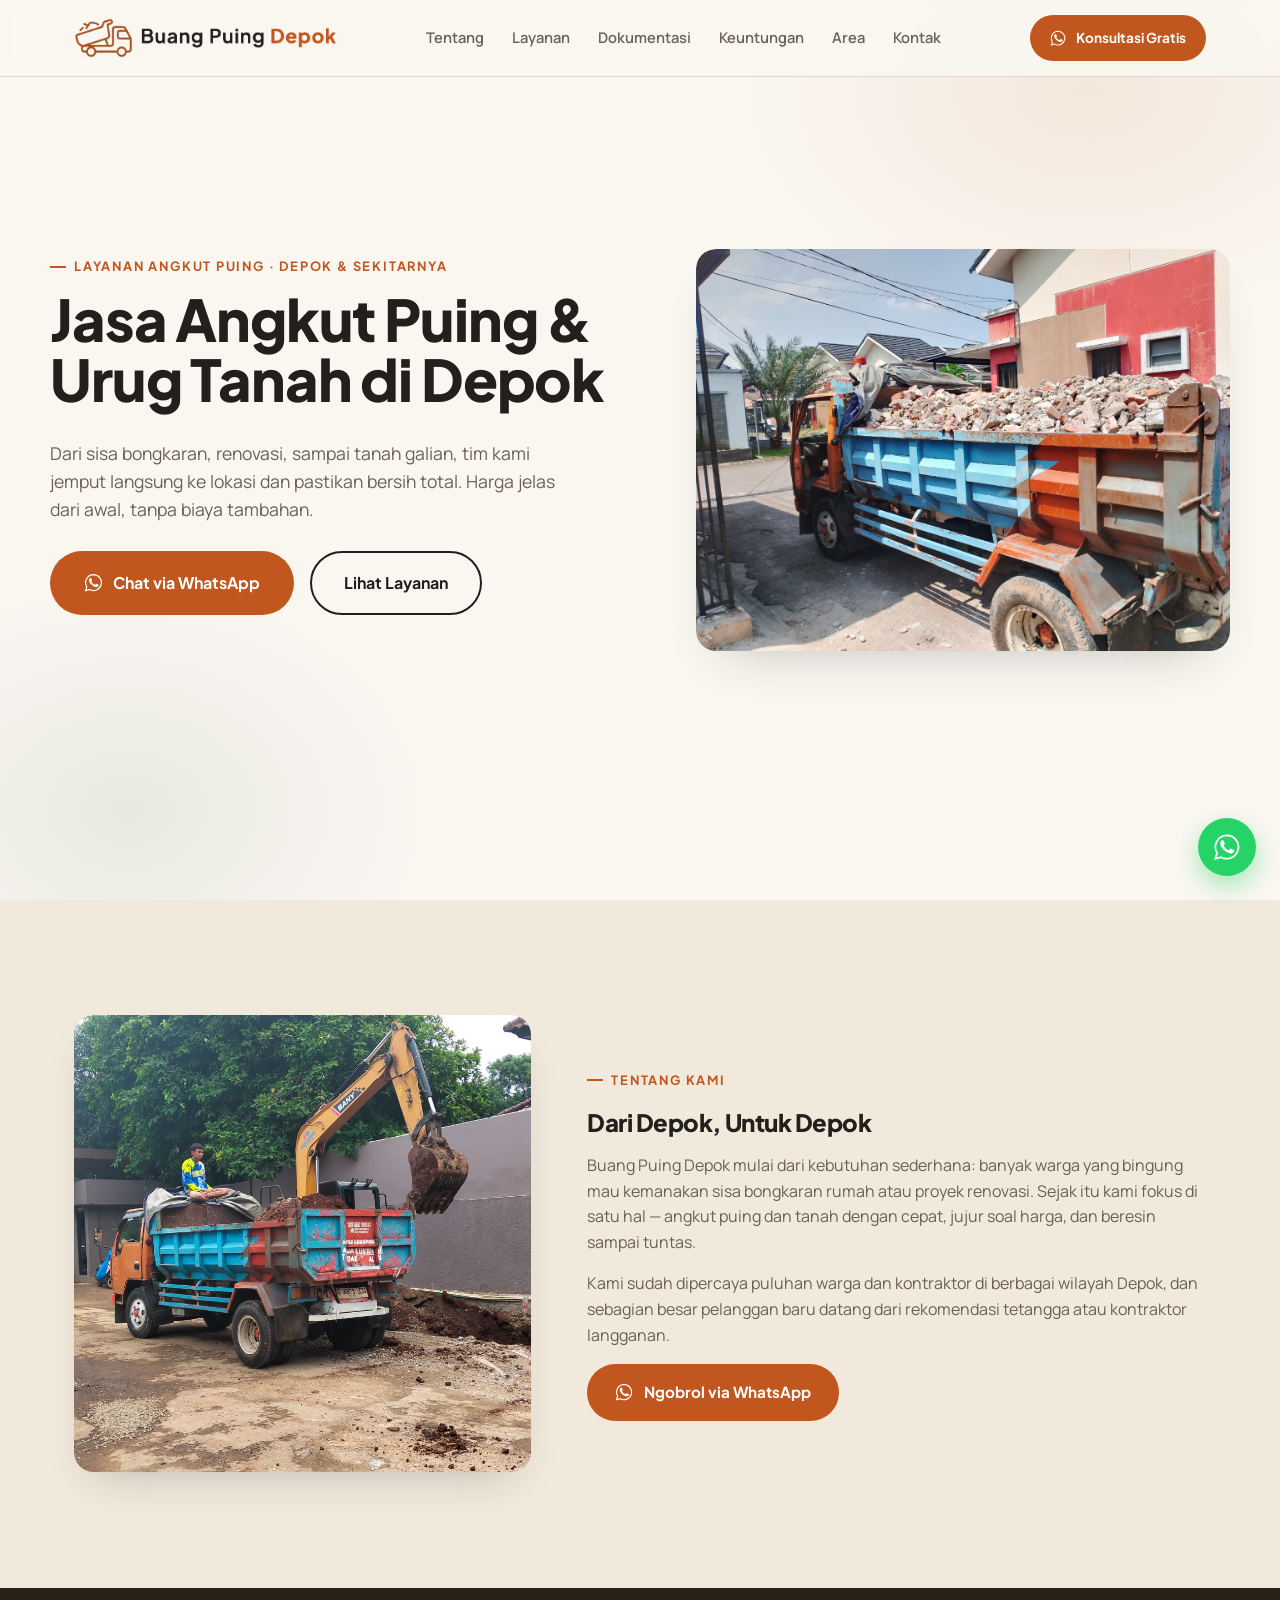
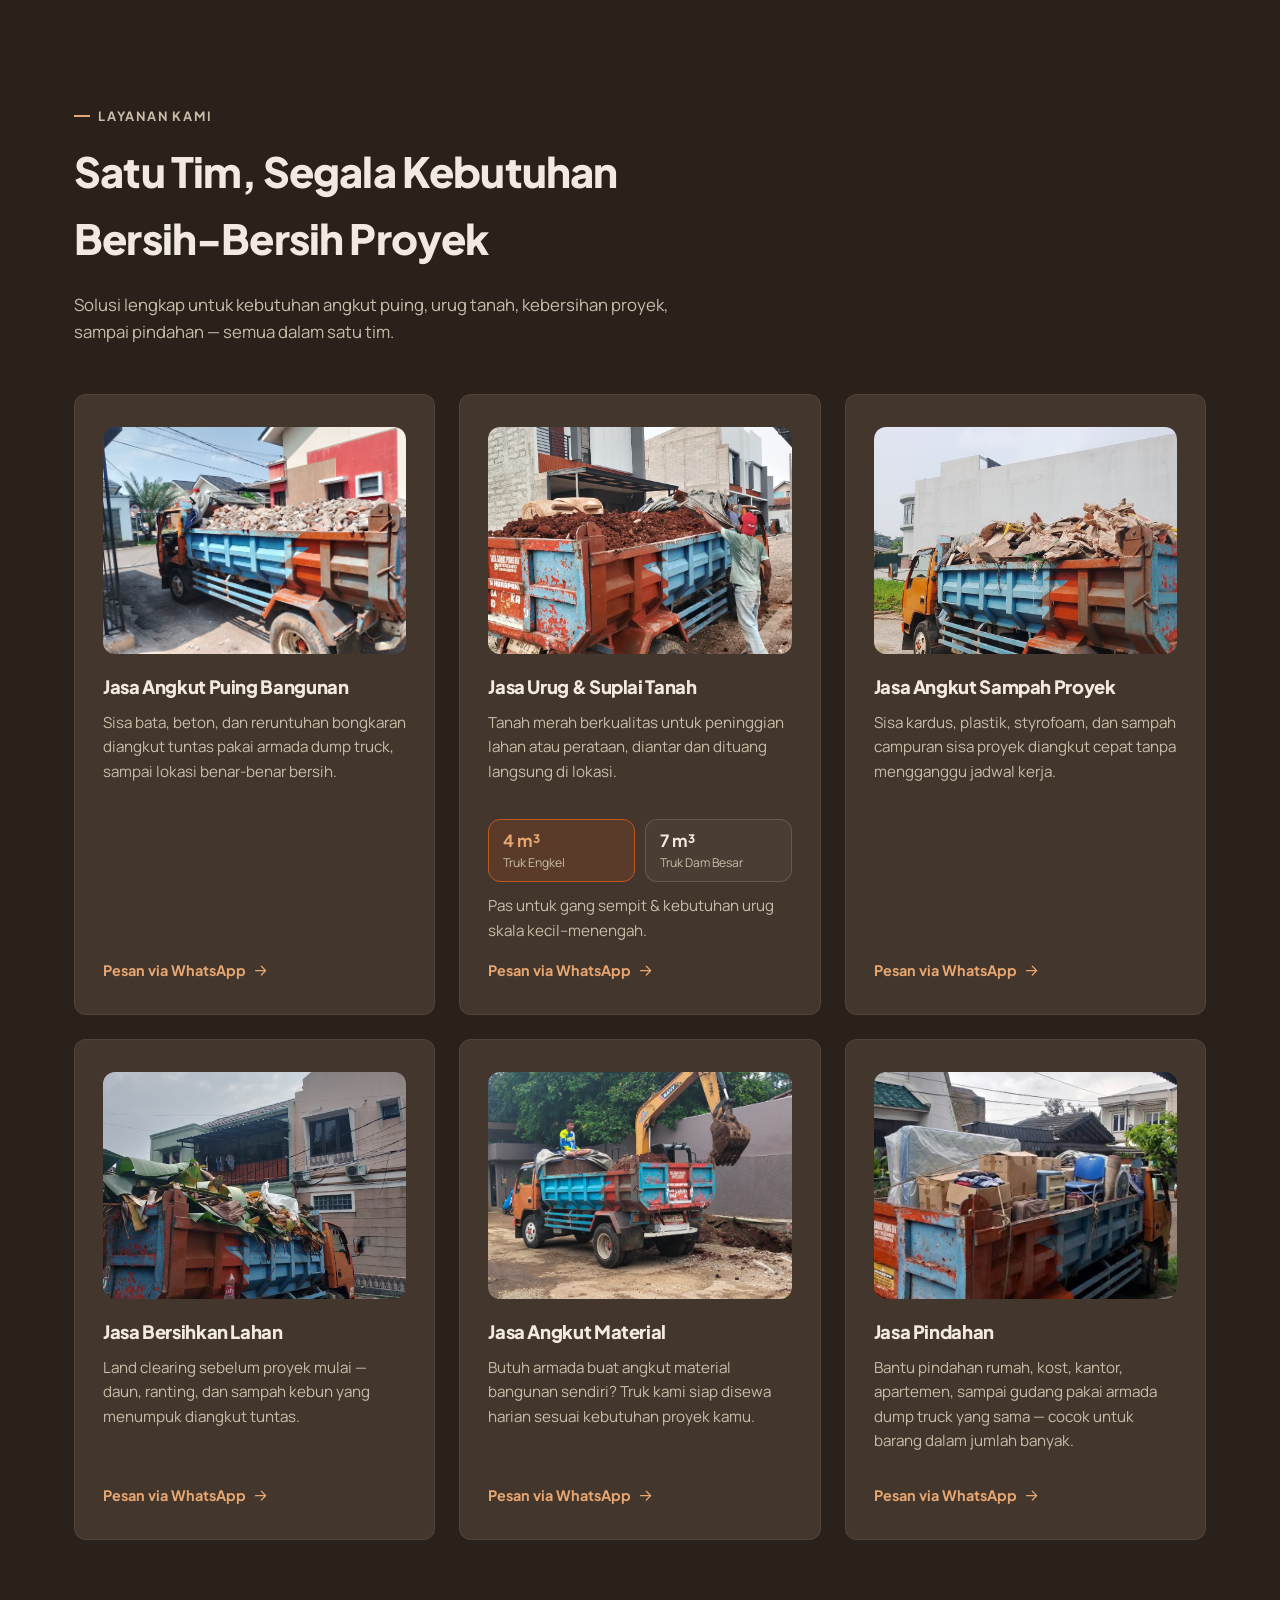
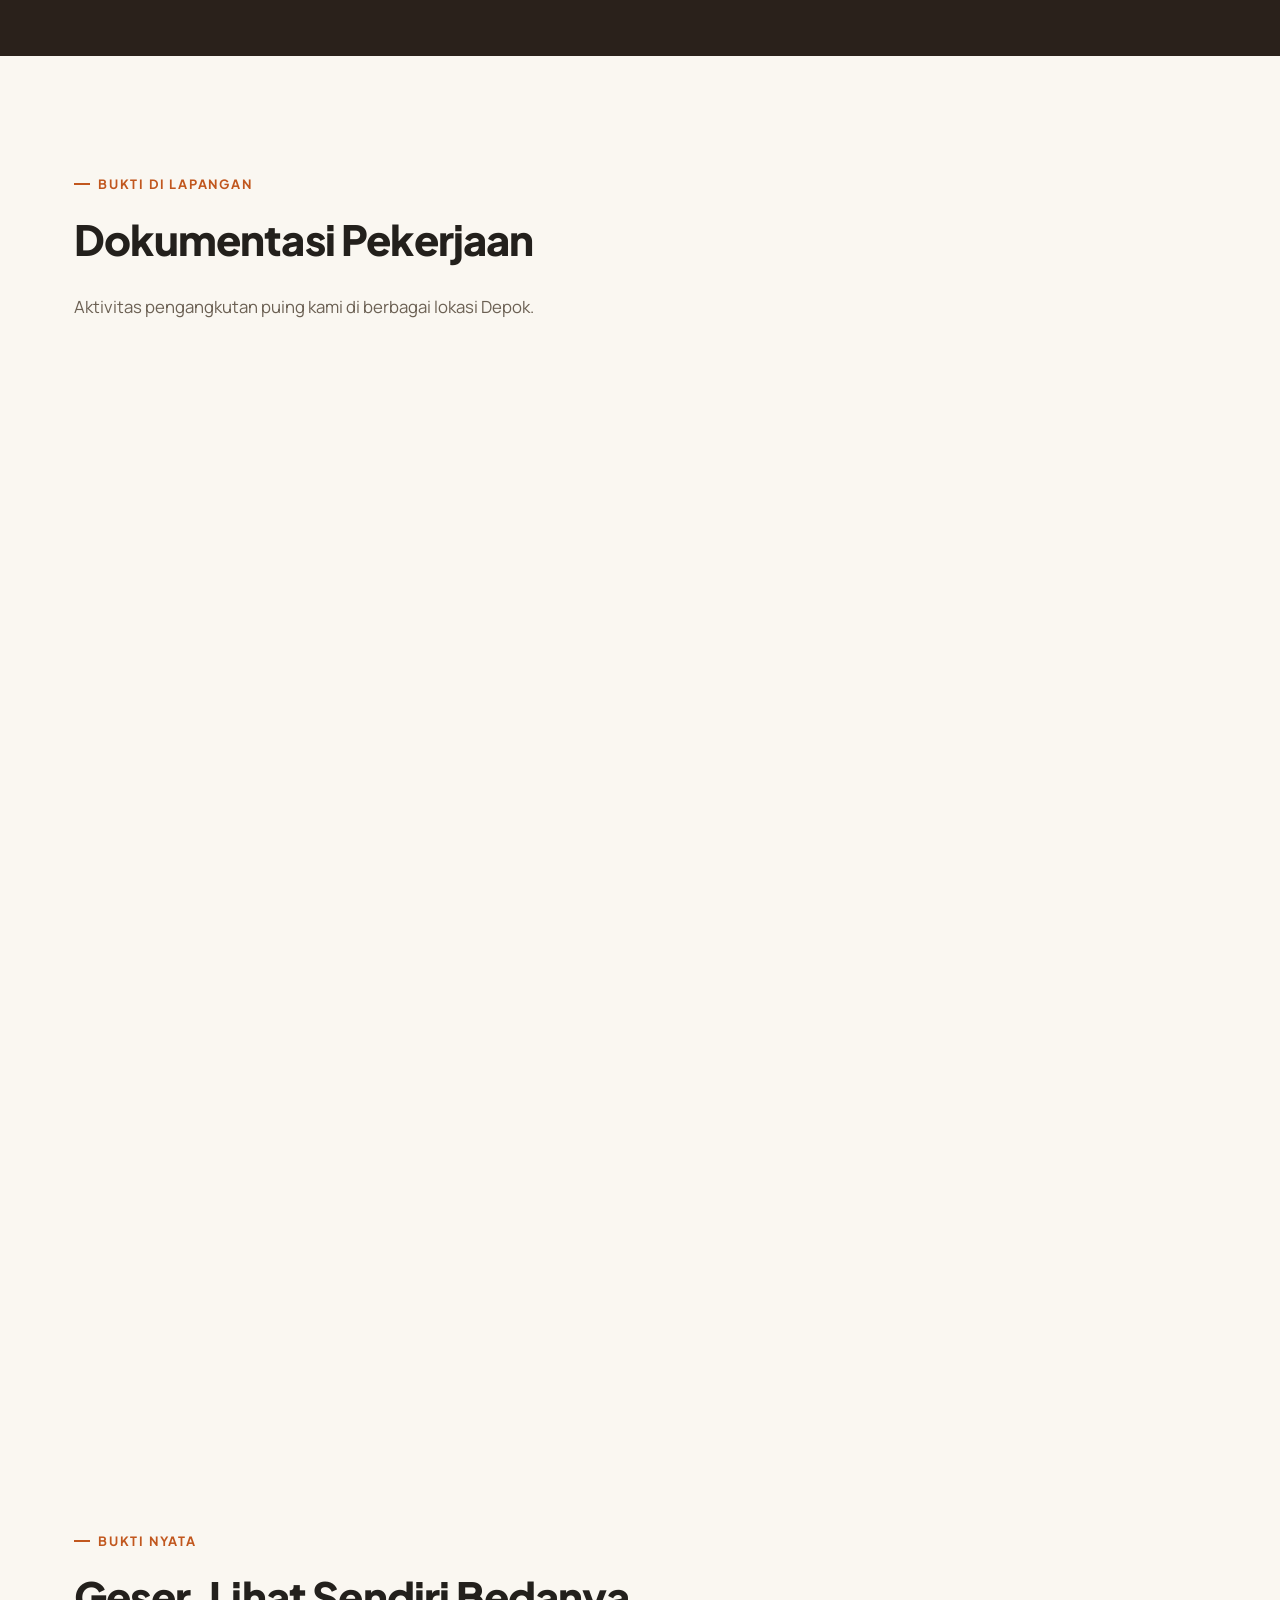
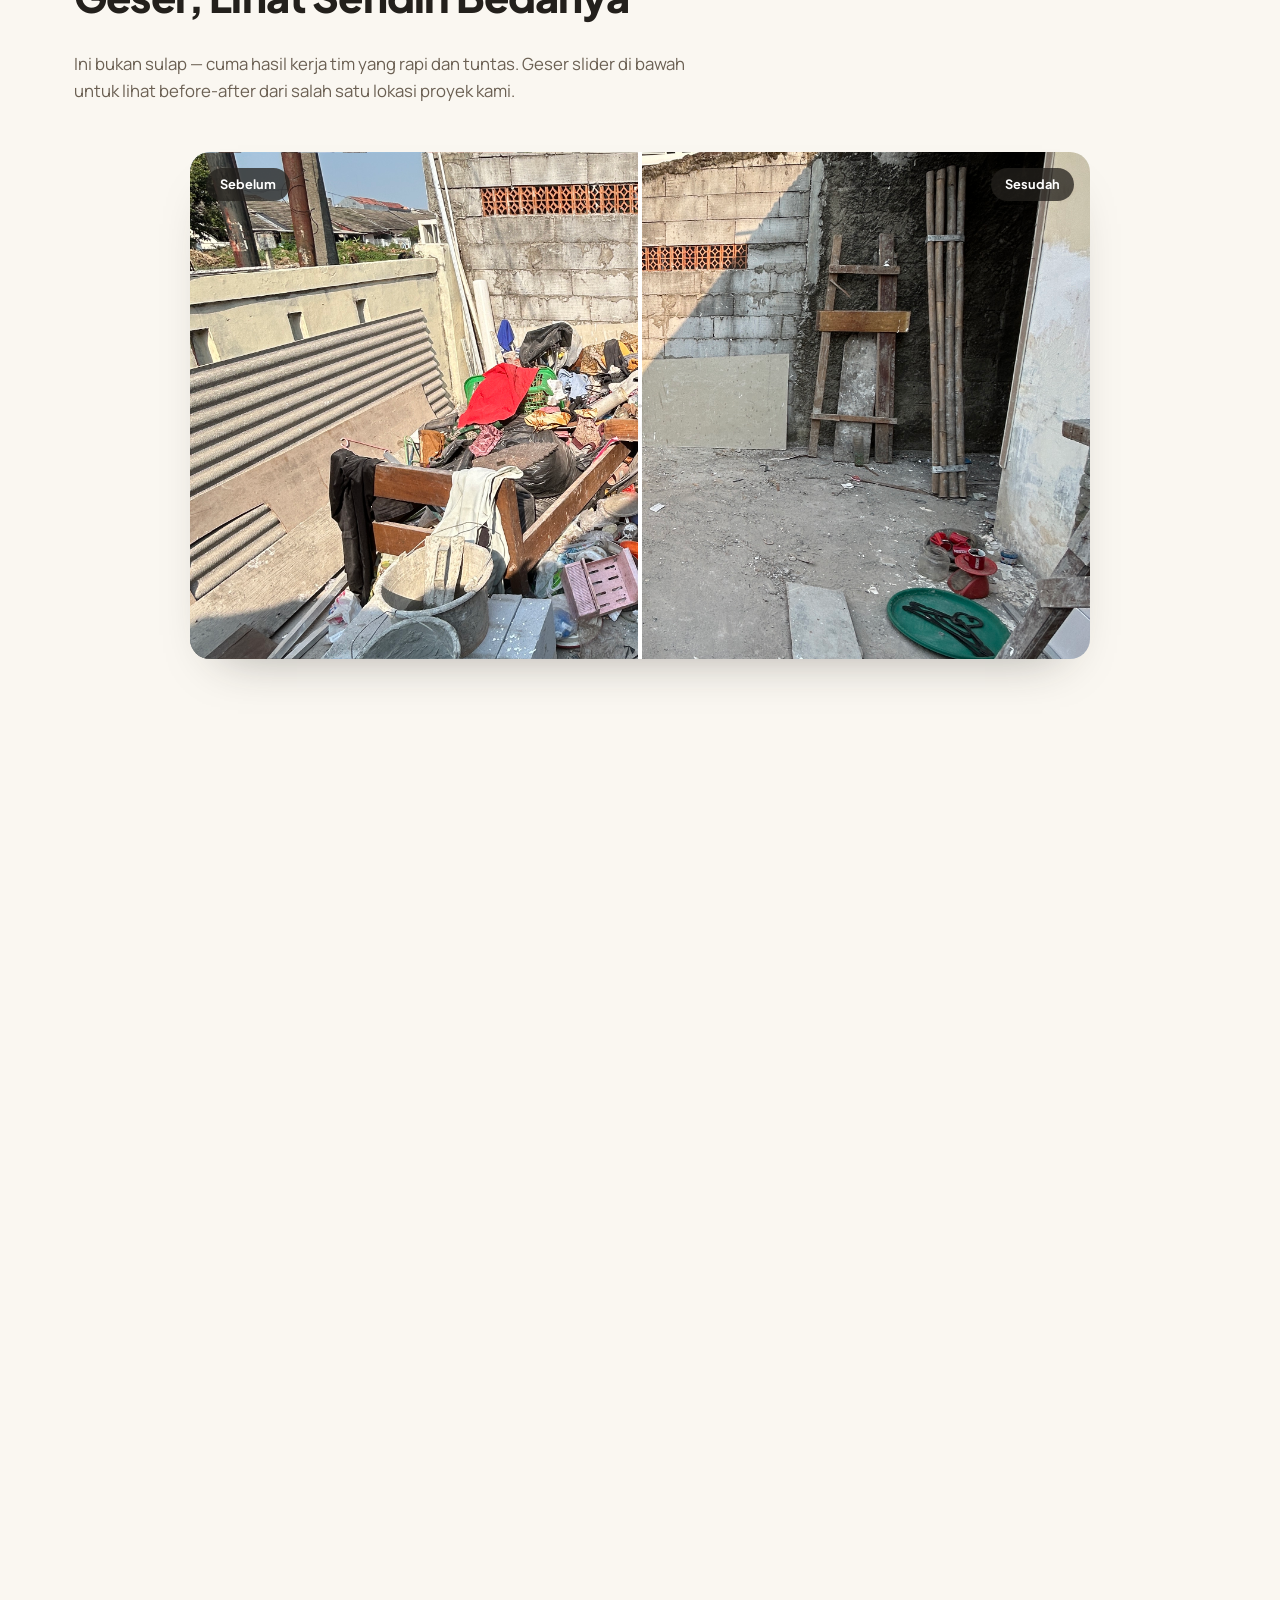
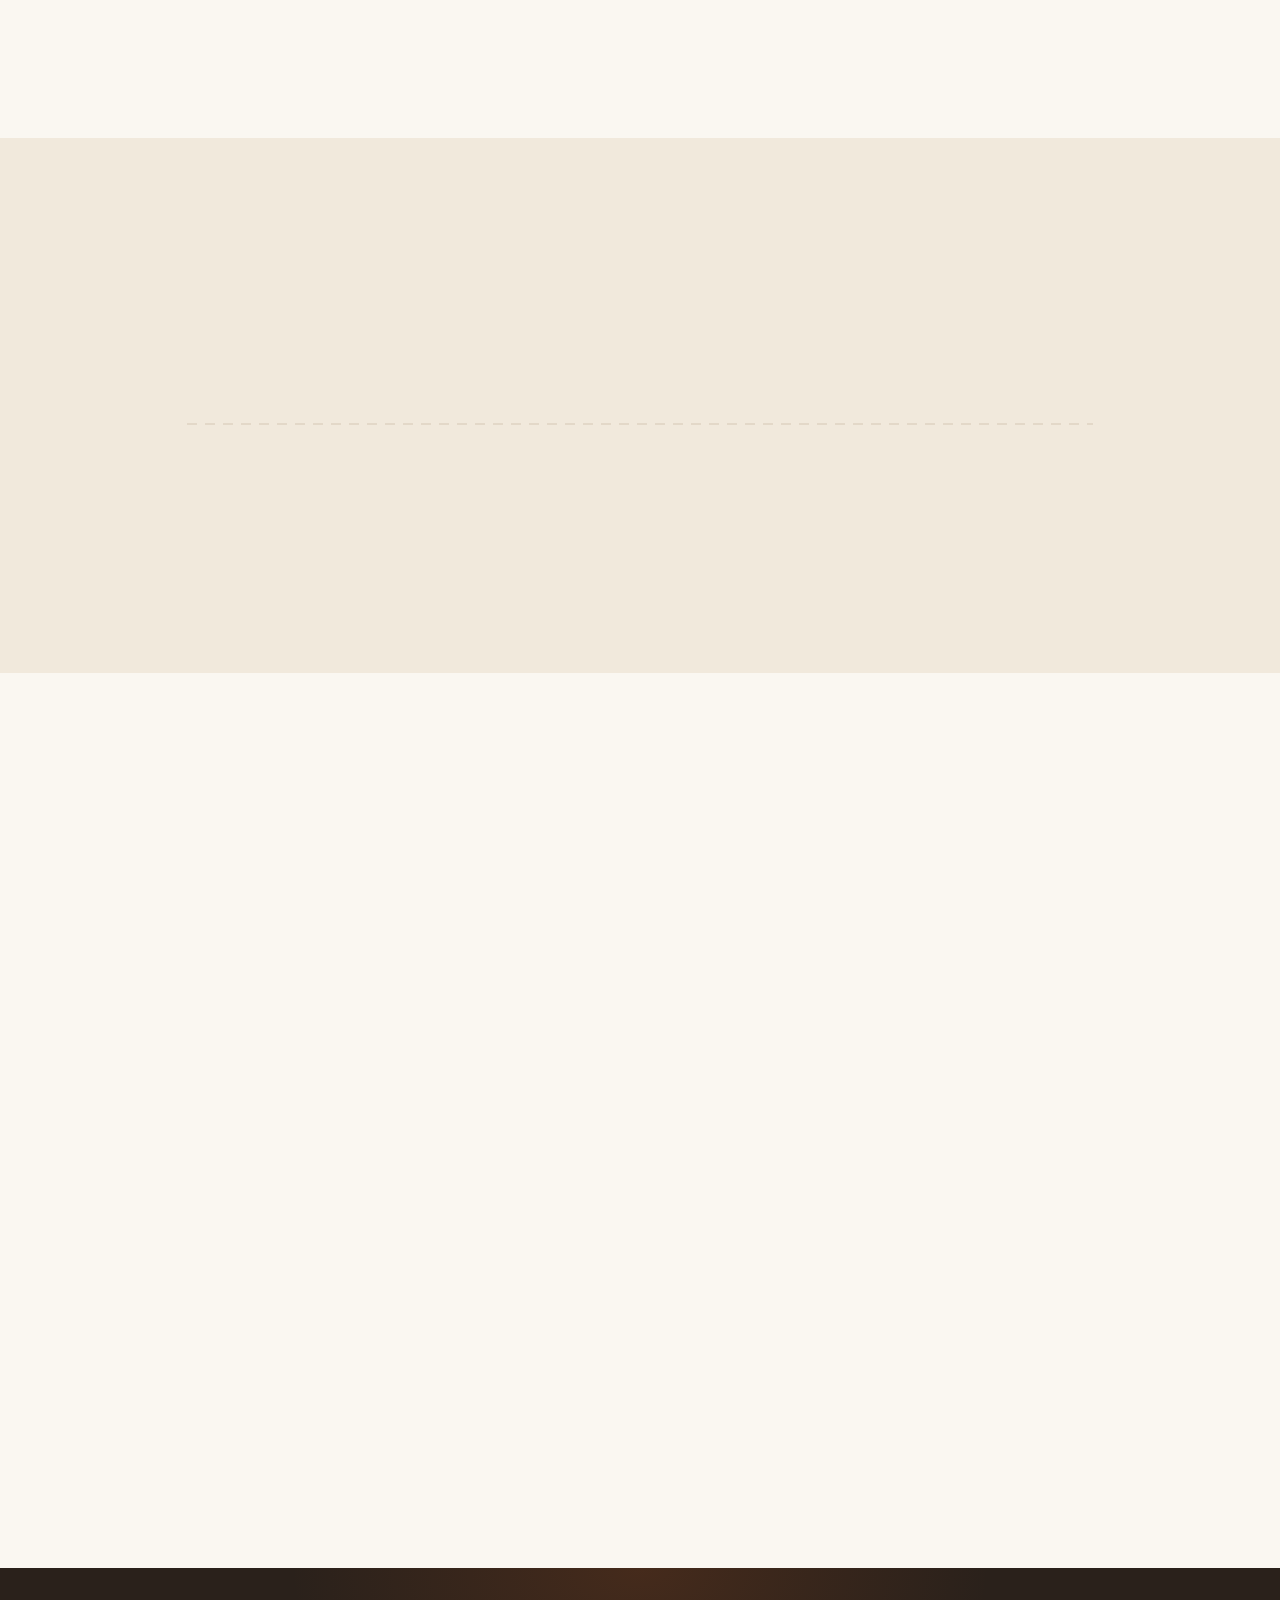
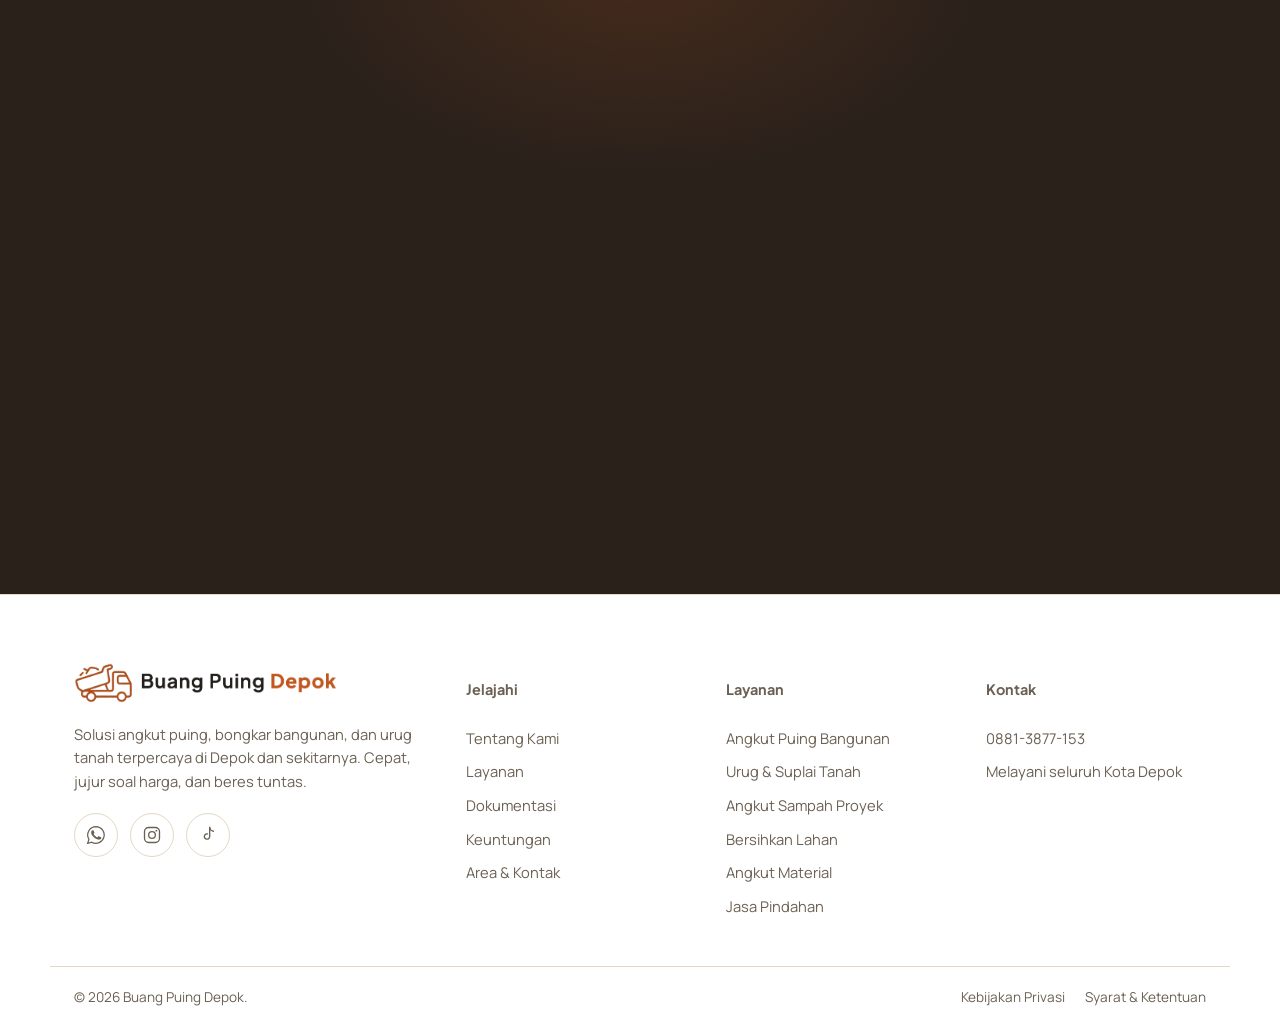
==== commit 1d9058fb: "Perbarui SEO, navigasi, dan struktur halaman - Update meta title, description, dan Open Graph sesuai" ====
--- a/index.html
+++ b/index.html
@@ -4,16 +4,16 @@
 <head>
     <meta charset="UTF-8" />
     <meta name="viewport" content="width=device-width, initial-scale=1.0" />
-    <title>Buang Puing Depok — Angkut Puing, Bongkar, & Urug Tanah Cepat di Depok</title>
+    <title>Buang Puing Depok — Angkut Puing, Urug Tanah, & Bersih Lahan di Depok</title>
     <meta name="description"
-        content="Jasa angkut puing bangunan, bongkar rumah, urug tanah, dan sewa dump truck di Depok. Respon cepat, harga jelas di awal, area layanan seluruh Depok dan sekitarnya." />
+        content="Jasa angkut puing bangunan, urug dan suplai tanah, bersihkan lahan, angkut material, hingga jasa pindahan di Depok. Respon cepat, harga jelas di awal." />
     <meta name="theme-color" content="#FAF7F1" />
     <link rel="canonical" href="https://www.buangpuingdepok.id/" />
 
     <!-- Open Graph -->
-    <meta property="og:title" content="Buang Puing Depok — Angkut Puing Cepat & Terpercaya" />
+    <meta property="og:title" content="Buang Puing Depok — Angkut Puing, Urug Tanah & Bersih Lahan" />
     <meta property="og:description"
-        content="Jasa angkut puing, bongkar bangunan, dan urug tanah di Depok. Chat WhatsApp untuk estimasi gratis." />
+        content="Jasa angkut puing, urug tanah, bersihkan lahan, dan pindahan di Depok. Chat WhatsApp untuk estimasi gratis." />
     <meta property="og:type" content="website" />
     <meta property="og:locale" content="id_ID" />
     <meta property="og:url" content="https://www.buangpuingdepok.id/" />
@@ -40,7 +40,7 @@
   "name": "Buang Puing Depok",
   "url": "https://www.buangpuingdepok.id",
   "areaServed": "Depok, Jawa Barat",
-  "description": "Jasa angkut puing bangunan, bongkar rumah, urug tanah, dan sewa dump truck di Depok dan sekitarnya."
+  "description": "Jasa angkut puing bangunan, urug dan suplai tanah, angkut sampah proyek, bersihkan lahan, angkut material, dan jasa pindahan di Depok dan sekitarnya."
 }
 </script>
 </head>
@@ -132,11 +132,11 @@
                 <img src="images/icons/icon-text.png" alt="Buang Puing Depok" class="nav__brand-icon" />
             </a>
             <nav class="nav__links" id="navLinks">
-                <a href="#keuntungan">Keuntungan</a>
                 <a href="#tentang">Tentang</a>
                 <a href="#layanan">Layanan</a>
-                <a href="#sebelum-sesudah">Hasil Kerja</a>
-                <a href="#cara-kerja">Cara Kerja</a>
+                <a href="#dokumentasi">Dokumentasi</a>
+                <a href="#keuntungan">Keuntungan</a>
+                <a href="#area">Area</a>
                 <a href="#cta">Kontak</a>
             </nav>
             <a class="btn btn--primary btn--sm nav__cta"
@@ -332,7 +332,7 @@
         </section>
 
         <!-- ============ DOKUMENTASI PEKERJAAN ============ -->
-        <section class="section" id="dokumentasi-pekerjaan">
+        <section class="section" id="dokumentasi">
             <div class="wrap">
                 <header class="section__head reveal">
                     <p class="eyebrow">Bukti di Lapangan</p>
@@ -536,6 +536,25 @@
             </div>
         </section>
 
+        <!-- ============ MAPS + AREA ============ -->
+        <section class="section" id="area">
+            <div class="wrap area">
+                <div class="area__info reveal">
+                    <p class="eyebrow">Area Layanan</p>
+                    <h2>Kami Tersedia di Seluruh Depok</h2>
+                    <p>Melayani seluruh wilayah Kota Depok dan beberapa area perbatasan terdekat dengan respon cepat.
+                    </p>
+                </div>
+                <div class="area__map reveal">
+                    <iframe
+                        src="https://www.google.com/maps/embed?pb=!1m18!1m12!1m3!1d2742.256578783216!2d106.74367019999998!3d-6.385223199999998!2m3!1f0!2f0!3f0!3m2!1i1024!2i768!4f13.1!3m3!1m2!1s0x2e69e994b7509169%3A0x63f2f96e3fab1c2c!2sJasa%20buang%20puing%20Depok!5e1!3m2!1sid!2sid!4v1785082225855!5m2!1sid!2sid"
+                        width="600" height="450" style="border:0; width:100%; height:100%;" allowfullscreen=""
+                        loading="lazy" referrerpolicy="strict-origin-when-cross-origin">
+                    </iframe>
+                </div>
+            </div>
+        </section>
+
         <!-- ============ CTA BAND ============ -->
         <section class="cta" id="cta">
             <div class="wrap cta__inner reveal">
@@ -564,31 +583,6 @@
                             <use href="#i-tiktok" />
                         </svg> TikTok
                     </a>
-                </div>
-            </div>
-        </section>
-
-        <!-- ============ MAPS + AREA ============ -->
-        <section class="section" id="area">
-            <div class="wrap area">
-                <div class="area__map reveal">
-                    <iframe
-                        src="https://www.google.com/maps/embed?pb=!1m18!1m12!1m3!1d2742.256578783216!2d106.74367019999998!3d-6.385223199999998!2m3!1f0!2f0!3f0!3m2!1i1024!2i768!4f13.1!3m3!1m2!1s0x2e69e994b7509169%3A0x63f2f96e3fab1c2c!2sJasa%20buang%20puing%20Depok!5e1!3m2!1sid!2sid!4v1785082225855!5m2!1sid!2sid"
-                        width="600" height="450" style="border:0; width:100%; height:100%;" allowfullscreen=""
-                        loading="lazy" referrerpolicy="strict-origin-when-cross-origin">
-                    </iframe>
-                </div>
-                <div class="area__info reveal">
-                    <p class="eyebrow">Area Layanan</p>
-                    <h2>Kami Standby di Seluruh Depok</h2>
-                    <p>Melayani seluruh wilayah Kota Depok dan beberapa area perbatasan terdekat dengan respon cepat.
-                    </p>
-                    <div class="chips">
-                        <span>Beji</span><span>Pancoran Mas</span><span>Cipayung</span>
-                        <span>Sukmajaya</span><span>Cilodong</span><span>Cimanggis</span>
-                        <span>Tapos</span><span>Sawangan</span><span>Bojongsari</span>
-                        <span>Limo</span><span>Cinere</span>
-                    </div>
                 </div>
             </div>
         </section>
@@ -622,24 +616,25 @@
             </div>
             <div class="footer__col">
                 <h4>Jelajahi</h4>
-                <a href="#keuntungan">Keuntungan</a>
                 <a href="#tentang">Tentang Kami</a>
                 <a href="#layanan">Layanan</a>
-                <a href="#sebelum-sesudah">Hasil Kerja</a>
+                <a href="#dokumentasi">Dokumentasi</a>
+                <a href="#keuntungan">Keuntungan</a>
                 <a href="#area">Area &amp; Kontak</a>
             </div>
             <div class="footer__col">
                 <h4>Layanan</h4>
-                <a href="#layanan">Buang Puing Bangunan</a>
-                <a href="#layanan">Bongkar Rumah</a>
-                <a href="#layanan">Urug Tanah</a>
-                <a href="#layanan">Sewa Dump Truck</a>
+                <a href="#layanan">Angkut Puing Bangunan</a>
+                <a href="#layanan">Urug & Suplai Tanah</a>
+                <a href="#layanan">Angkut Sampah Proyek</a>
+                <a href="#layanan">Bersihkan Lahan</a>
+                <a href="#layanan">Angkut Material</a>
+                <a href="#layanan">Jasa Pindahan</a>
             </div>
             <div class="footer__col">
                 <h4>Kontak</h4>
                 <a href="https://wa.me/628813877153">0881-3877-153</a>
                 <span class="footer__text">Melayani seluruh Kota Depok</span>
-                <span class="footer__text">Setiap hari, 07.00–20.00 WIB</span>
             </div>
         </div>
         <div class="wrap footer__bottom">
--- a/style.css
+++ b/style.css
@@ -906,53 +906,32 @@
 
 /* ============ AREA / MAPS ============ */
 .area {
-    display: grid;
-    grid-template-columns: 1.1fr .9fr;
+    display: flex;
+    flex-direction: column;
     gap: 32px;
-    align-items: stretch;
 }
 
 .area__map {
+    position: relative;
     border-radius: var(--radius);
     overflow: hidden;
     border: 1px solid var(--border);
-    min-height: 360px;
+    width: 100%;
+    min-height: 480px;
 }
 
 .area__map iframe {
+    position: absolute;
+    inset: 0;
     width: 100%;
     height: 100%;
-    min-height: 360px;
-    border-radius: var(--radius);
     border: 0;
 }
 
 .area__info {
-    background: #fff;
-    border: 1px solid var(--border);
-    border-radius: var(--radius);
-    padding: 40px;
-    display: flex;
-    flex-direction: column;
-    justify-content: center;
-}
-
-.chips {
-    display: flex;
-    flex-wrap: wrap;
-    gap: 10px;
-    margin-top: 20px;
-}
-
-.chips span {
-    padding: 8px 16px;
-    border-radius: 100px;
-    background: var(--bg-alt);
-    border: 1px solid var(--border);
-    font-size: .85rem;
-    font-weight: 600;
-    color: var(--ink-soft);
-}
+    max-width: 640px;
+}
+
 
 /* ============ DOKUMENTASI PEKERJAAN ============ */
 .doc-filter {
@@ -1340,10 +1319,6 @@
         display: none;
     }
 
-    .area {
-        grid-template-columns: 1fr;
-    }
-
     .footer__grid {
         grid-template-columns: 1fr 1fr;
     }
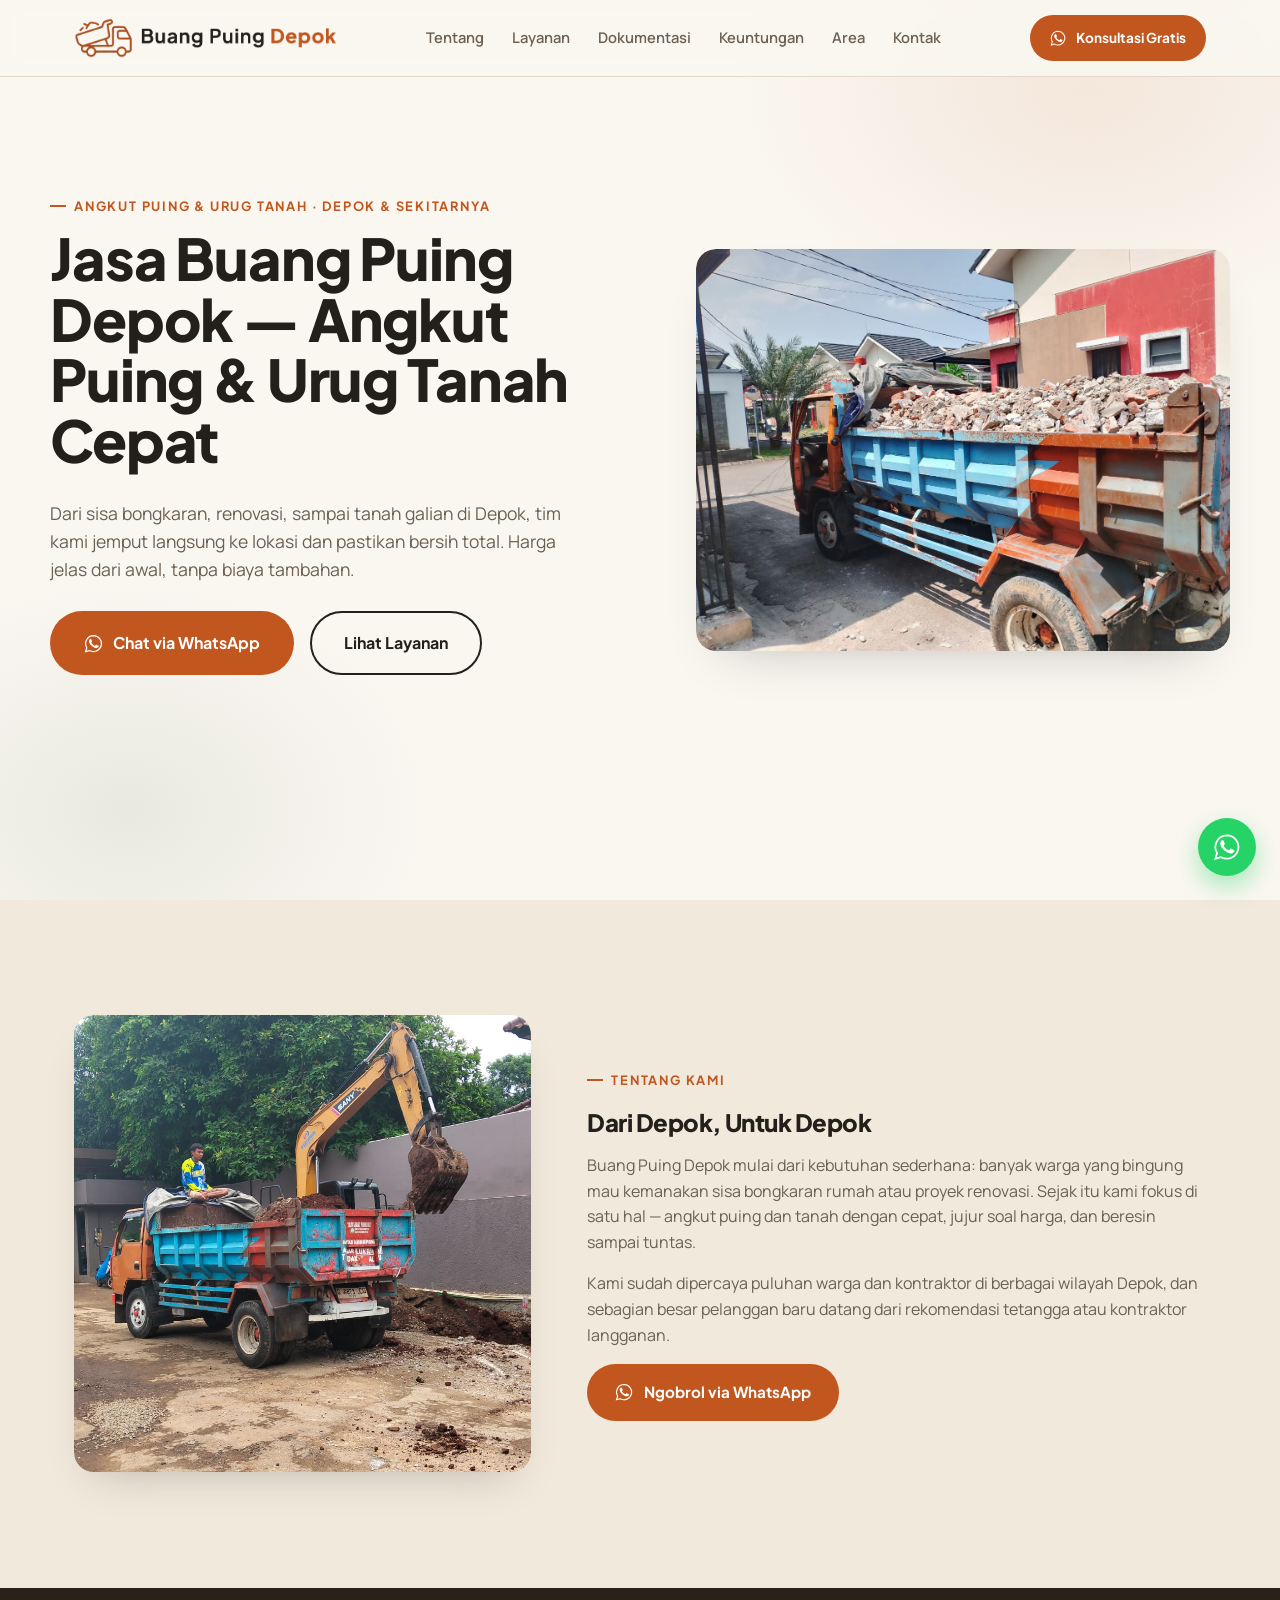
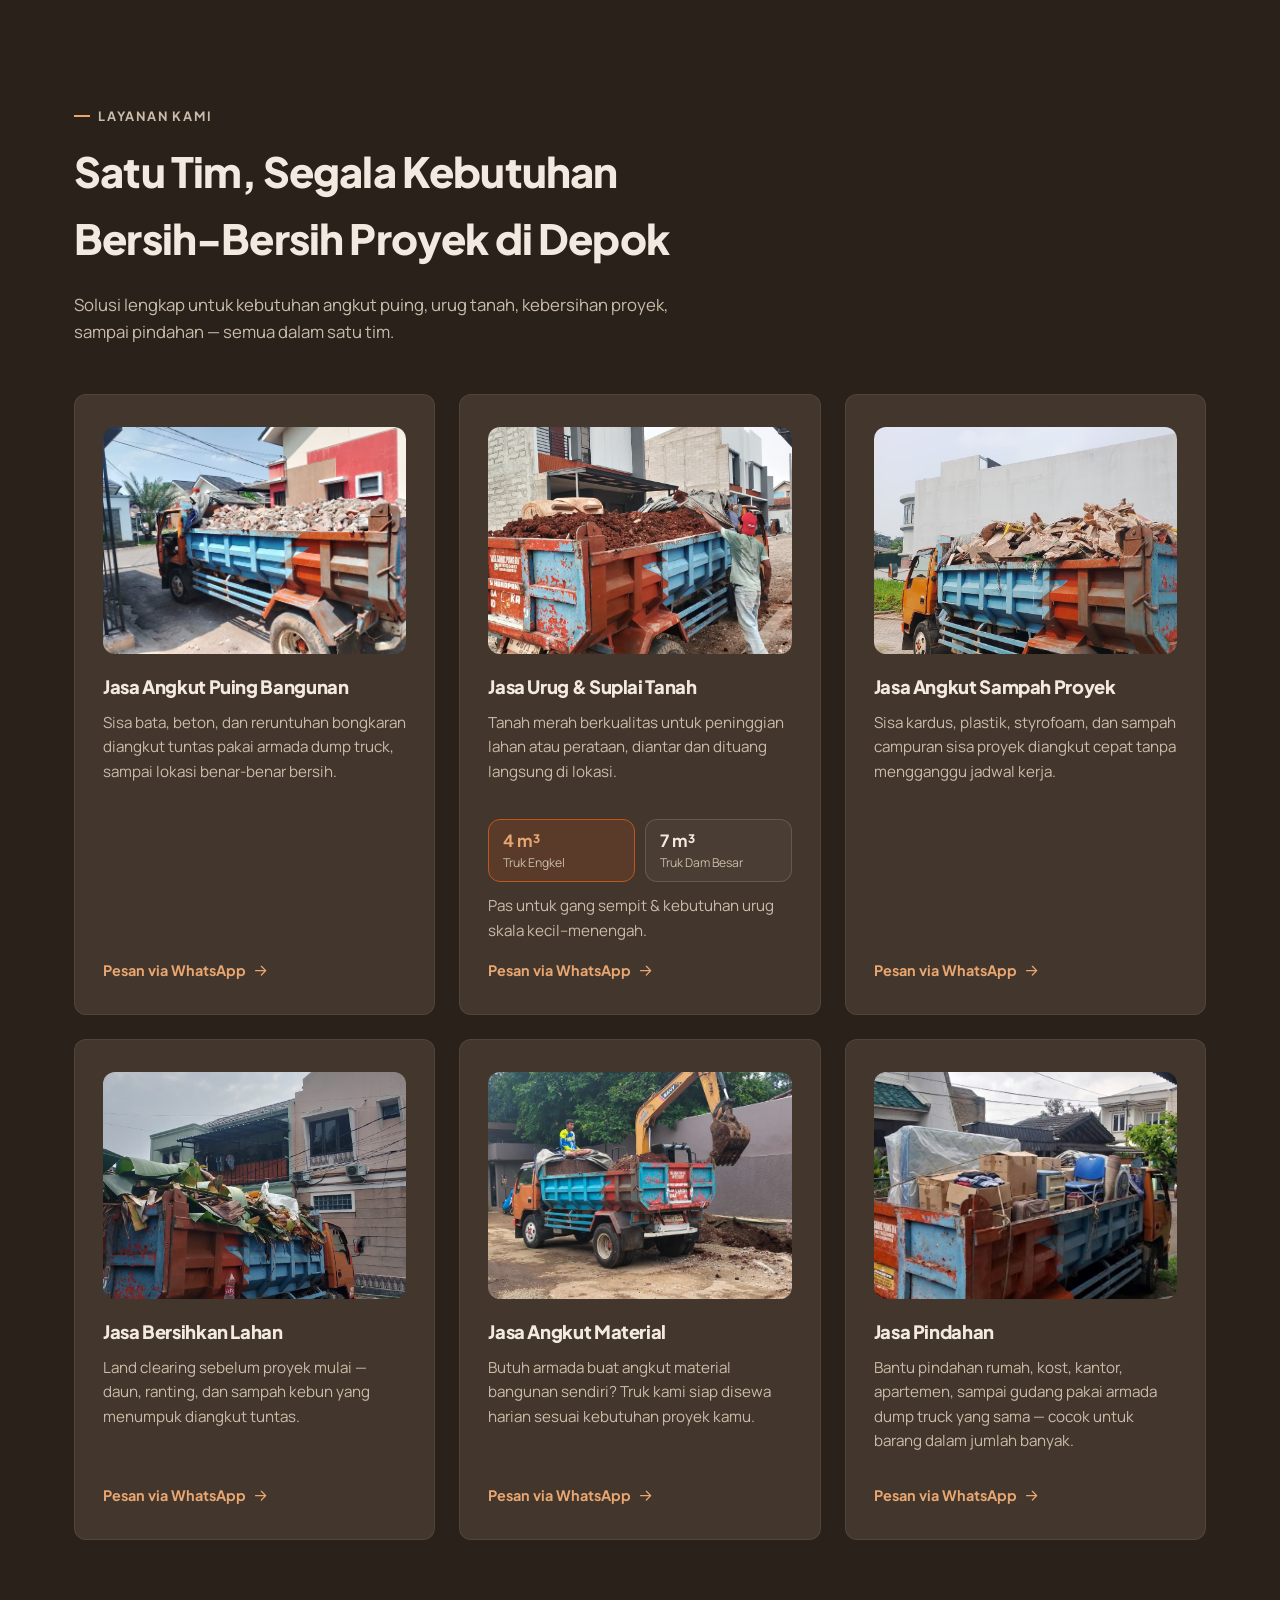
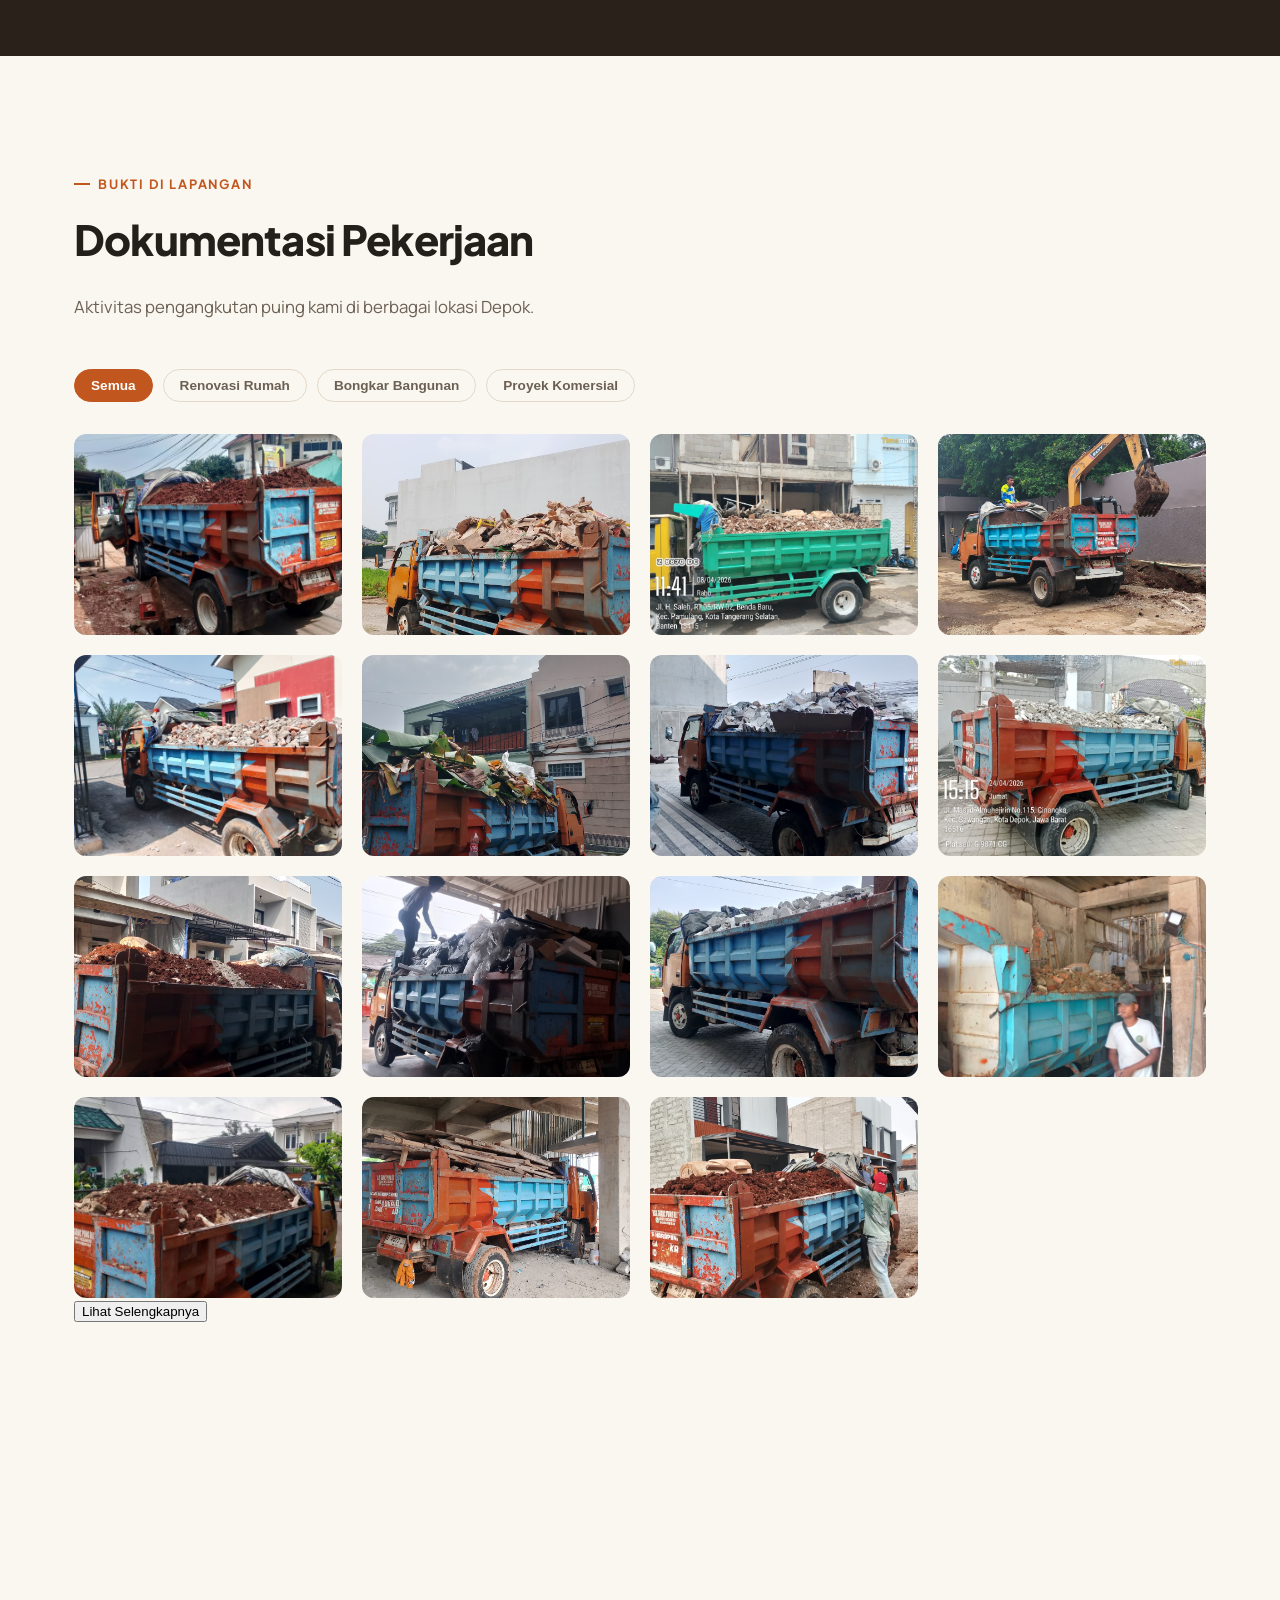
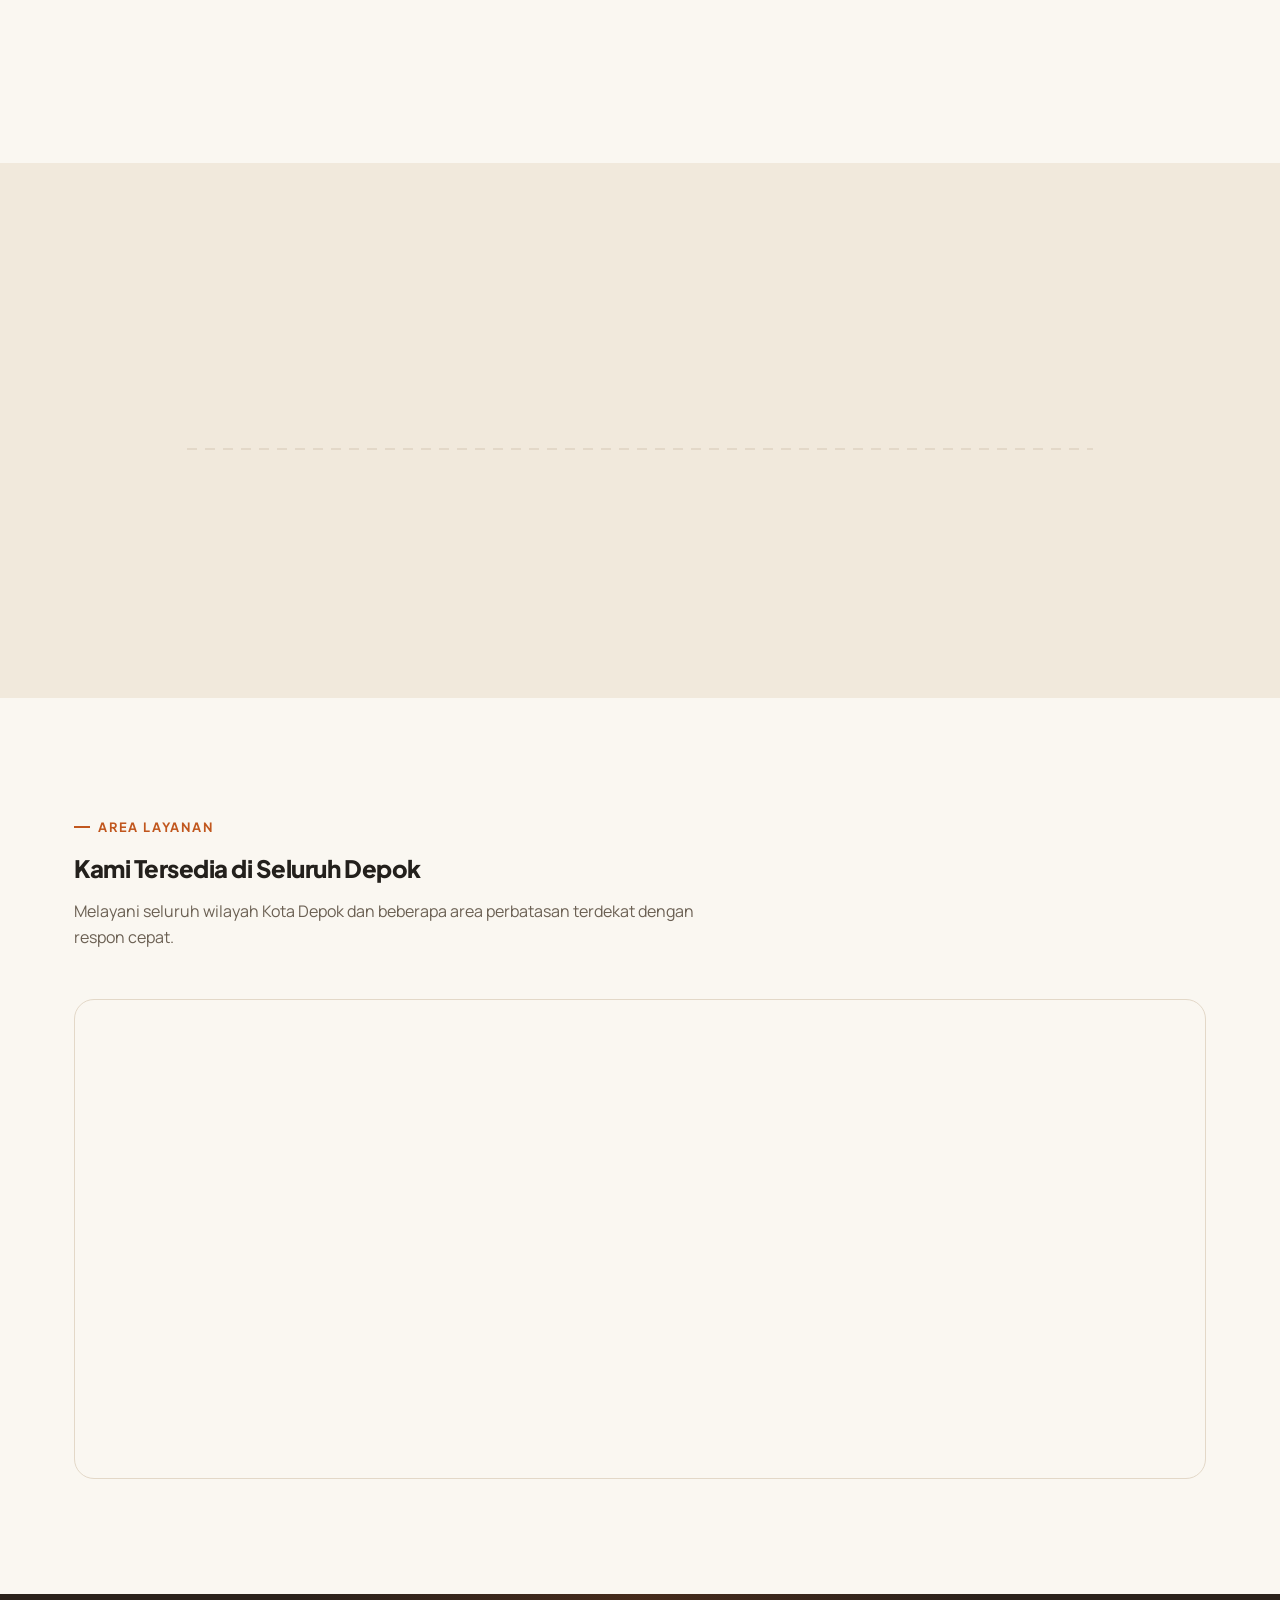
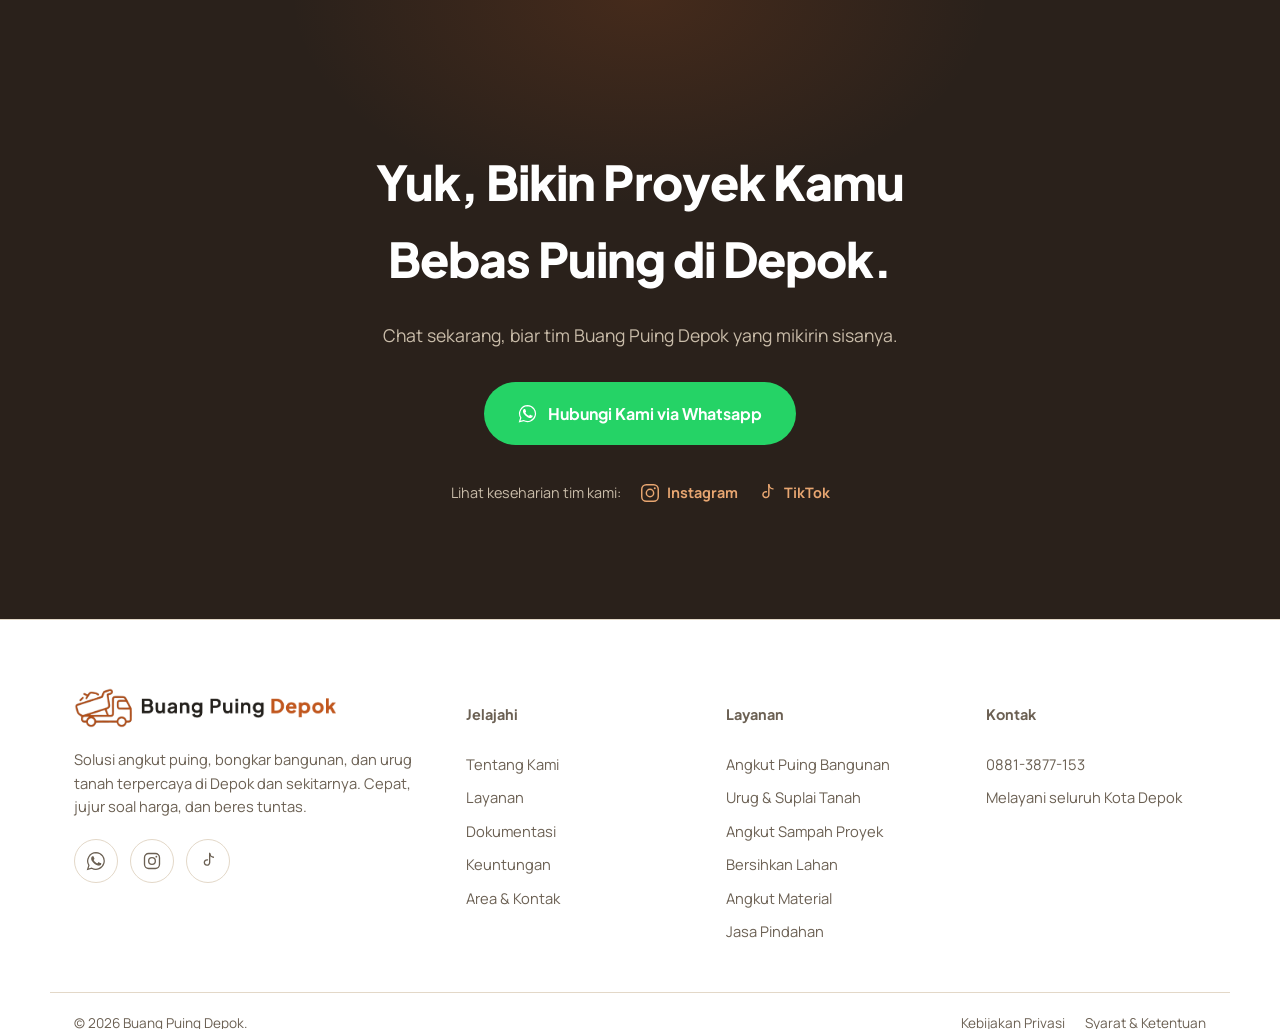
==== commit 4a5e1621: "Optimasi SEO copywriting untuk on-page SEO - Update H1 menjadi 'Jasa Buang Puing Depok — Angkut Puin" ====
--- a/index.html
+++ b/index.html
@@ -6,7 +6,7 @@
     <meta name="viewport" content="width=device-width, initial-scale=1.0" />
     <title>Buang Puing Depok — Angkut Puing, Urug Tanah, & Bersih Lahan di Depok</title>
     <meta name="description"
-        content="Jasa angkut puing bangunan, urug dan suplai tanah, bersihkan lahan, angkut material, hingga jasa pindahan di Depok. Respon cepat, harga jelas di awal." />
+        content="Buang Puing Depok — jasa angkut puing bangunan, urug tanah, bersihkan lahan, hingga pindahan. Respon cepat, harga jelas di awal." />
     <meta name="theme-color" content="#FAF7F1" />
     <link rel="canonical" href="https://www.buangpuingdepok.id/" />
 
@@ -162,9 +162,10 @@
             <div class="hero__bg" aria-hidden="true"></div>
             <div class="wrap hero__inner">
                 <div class="hero__content reveal">
-                    <p class="eyebrow">Layanan Angkut Puing · Depok &amp; Sekitarnya</p>
-                    <h1 class="hero__title">Jasa Angkut Puing &amp; Urug Tanah di Depok</h1>
-                    <p class="hero__lede">Dari sisa bongkaran, renovasi, sampai tanah galian, tim kami jemput langsung
+                    <p class="eyebrow">Angkut Puing &amp; Urug Tanah · Depok &amp; Sekitarnya</p>
+                    <h1 class="hero__title">Jasa Buang Puing Depok — Angkut Puing &amp; Urug Tanah Cepat</h1>
+                    <p class="hero__lede">Dari sisa bongkaran, renovasi, sampai tanah galian di Depok, tim kami jemput
+                        langsung
                         ke lokasi dan pastikan bersih total. Harga jelas dari awal, tanpa biaya tambahan.</p>
                     <div class="hero__actions">
                         <a class="btn btn--primary btn--lg"
@@ -214,7 +215,7 @@
             <div class="wrap">
                 <header class="section__head reveal">
                     <p class="eyebrow eyebrow--light">Layanan Kami</p>
-                    <h2 class="text--light">Satu Tim, Segala Kebutuhan Bersih-Bersih Proyek</h2>
+                    <h2 class="text--light">Satu Tim, Segala Kebutuhan Bersih-Bersih Proyek di Depok</h2>
                     <p class="section__sub text--light">Solusi lengkap untuk kebutuhan angkut puing, urug tanah,
                         kebersihan proyek, sampai pindahan — semua dalam satu tim.</p>
                 </header>
@@ -454,7 +455,7 @@
             <div class="wrap">
                 <header class="section__head reveal">
                     <p class="eyebrow">Kenapa Banyak yang Pilih Kami</p>
-                    <h2>Bukan Cuma Angkut, Tapi Bikin Tenang</h2>
+                    <h2>Bukan Cuma Angkut Puing, Tapi Bikin Tenang</h2>
                 </header>
                 <div class="grid grid--3">
                     <div class="card card--flat reveal">
@@ -558,8 +559,8 @@
         <!-- ============ CTA BAND ============ -->
         <section class="cta" id="cta">
             <div class="wrap cta__inner reveal">
-                <h2>Yuk, Bikin Proyek Kamu<br>Bebas Puing.</h2>
-                <p>Chat sekarang, biar tim kami yang mikirin sisanya.</p>
+                <h2>Yuk, Bikin Proyek Kamu<br>Bebas Puing di Depok.</h2>
+                <p>Chat sekarang, biar tim Buang Puing Depok yang mikirin sisanya.</p>
                 <div class="cta__actions">
                     <a class="btn btn--whatsapp btn--lg"
                         href="https://wa.me/628813877153?text=Halo%2C%20saya%20mau%20tanya%20soal%20jasa%20angkut%20puing"
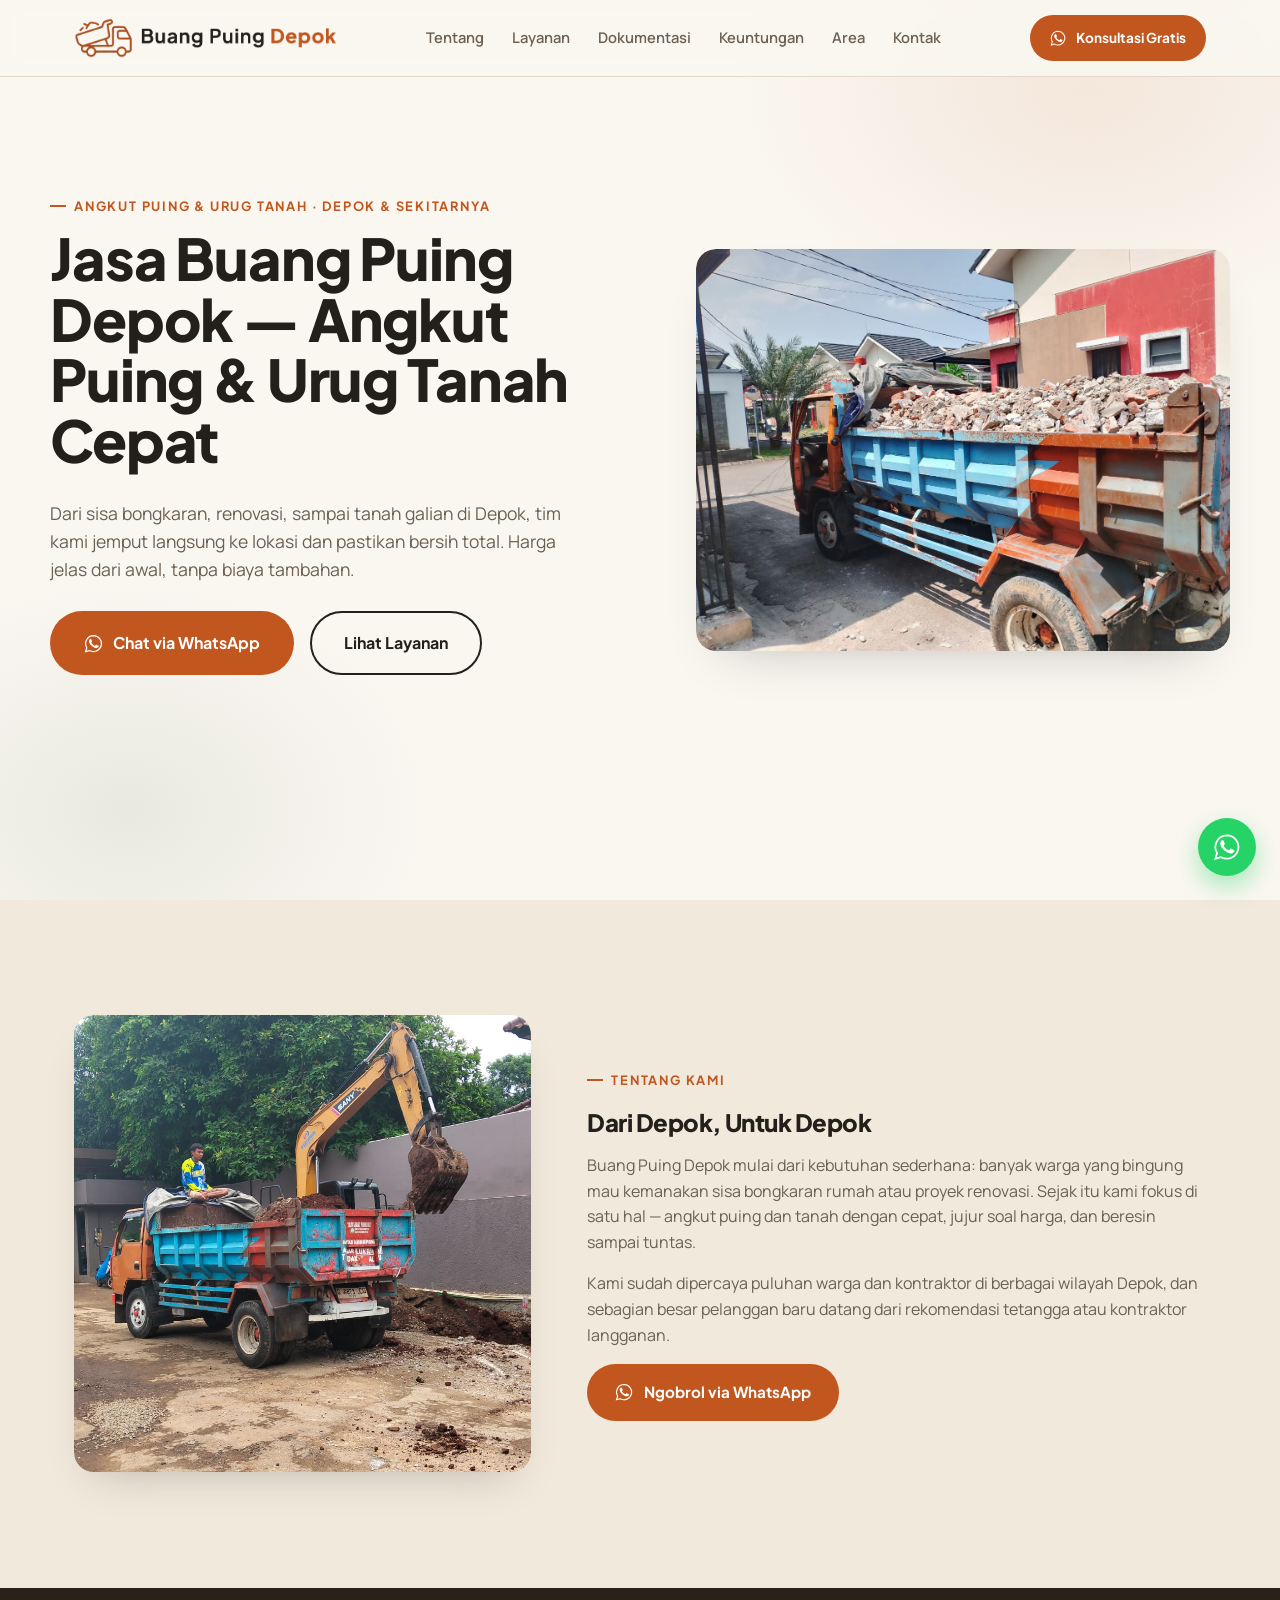
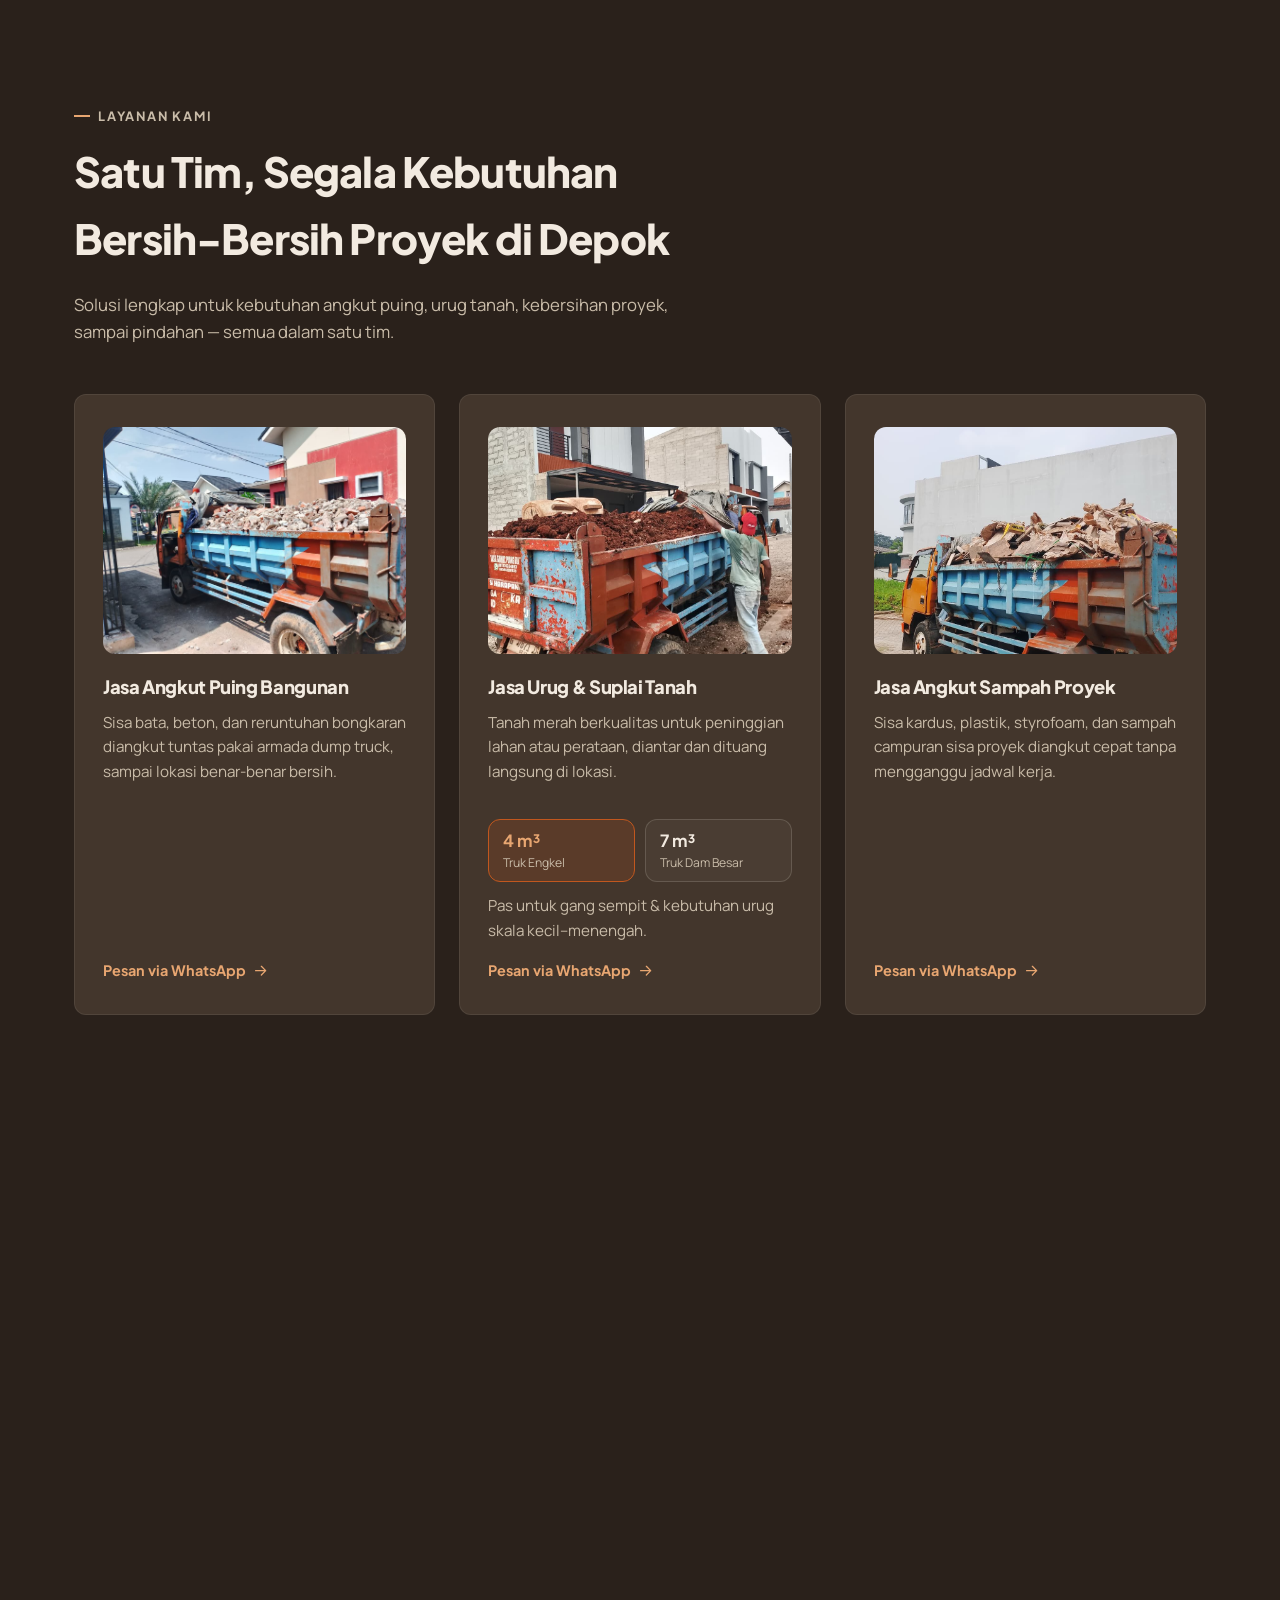
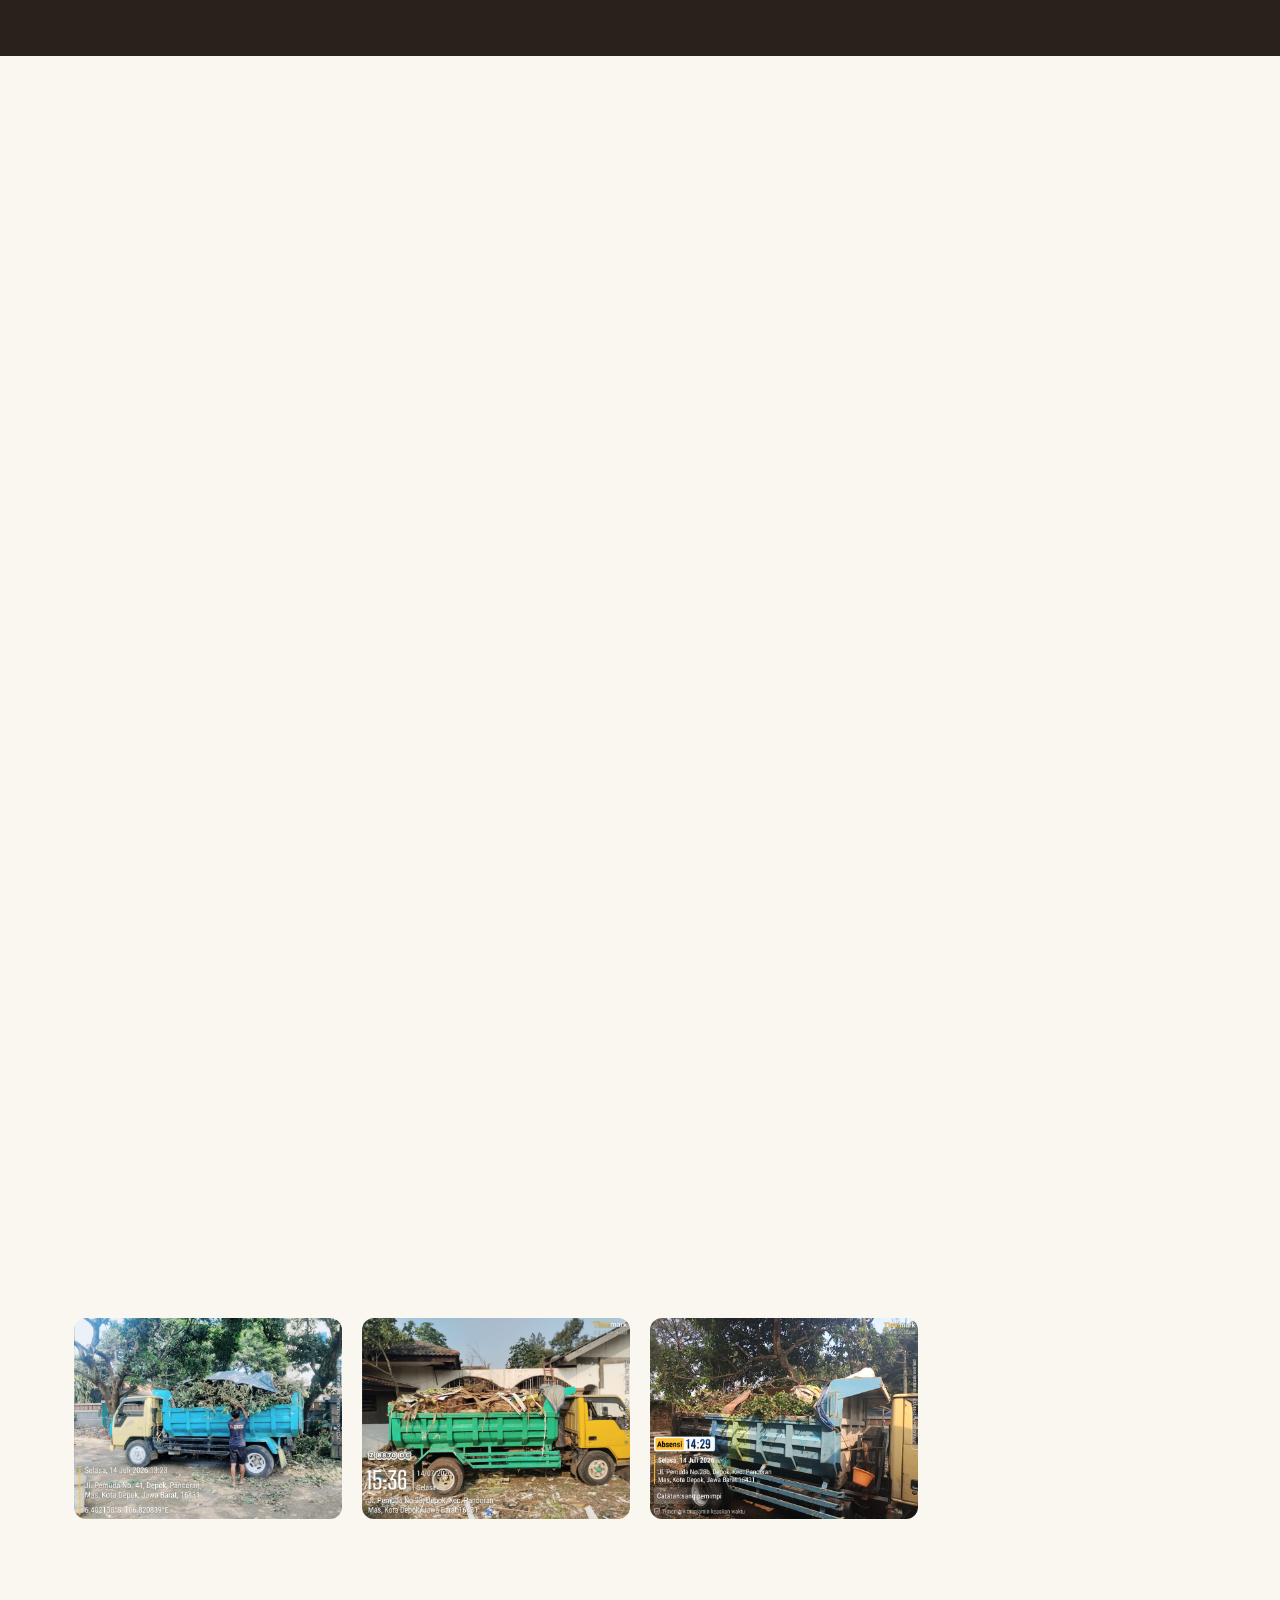
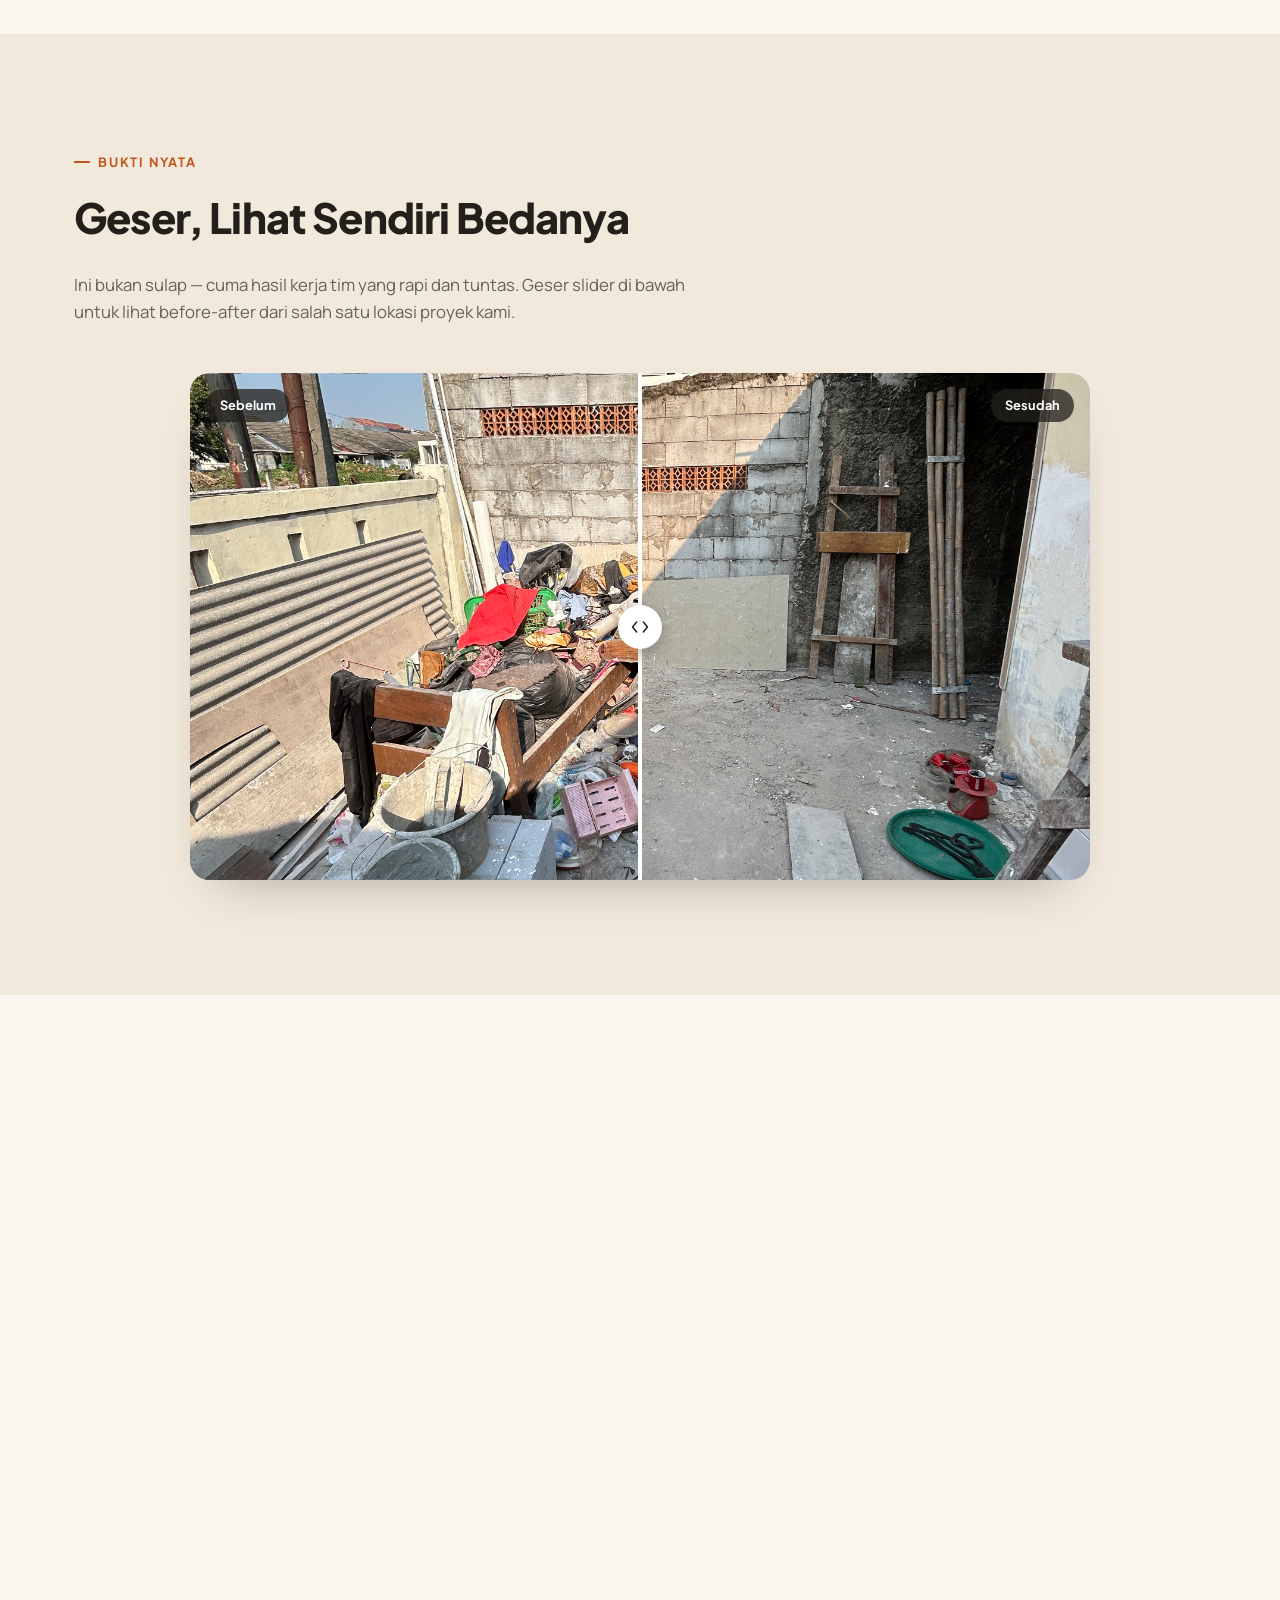
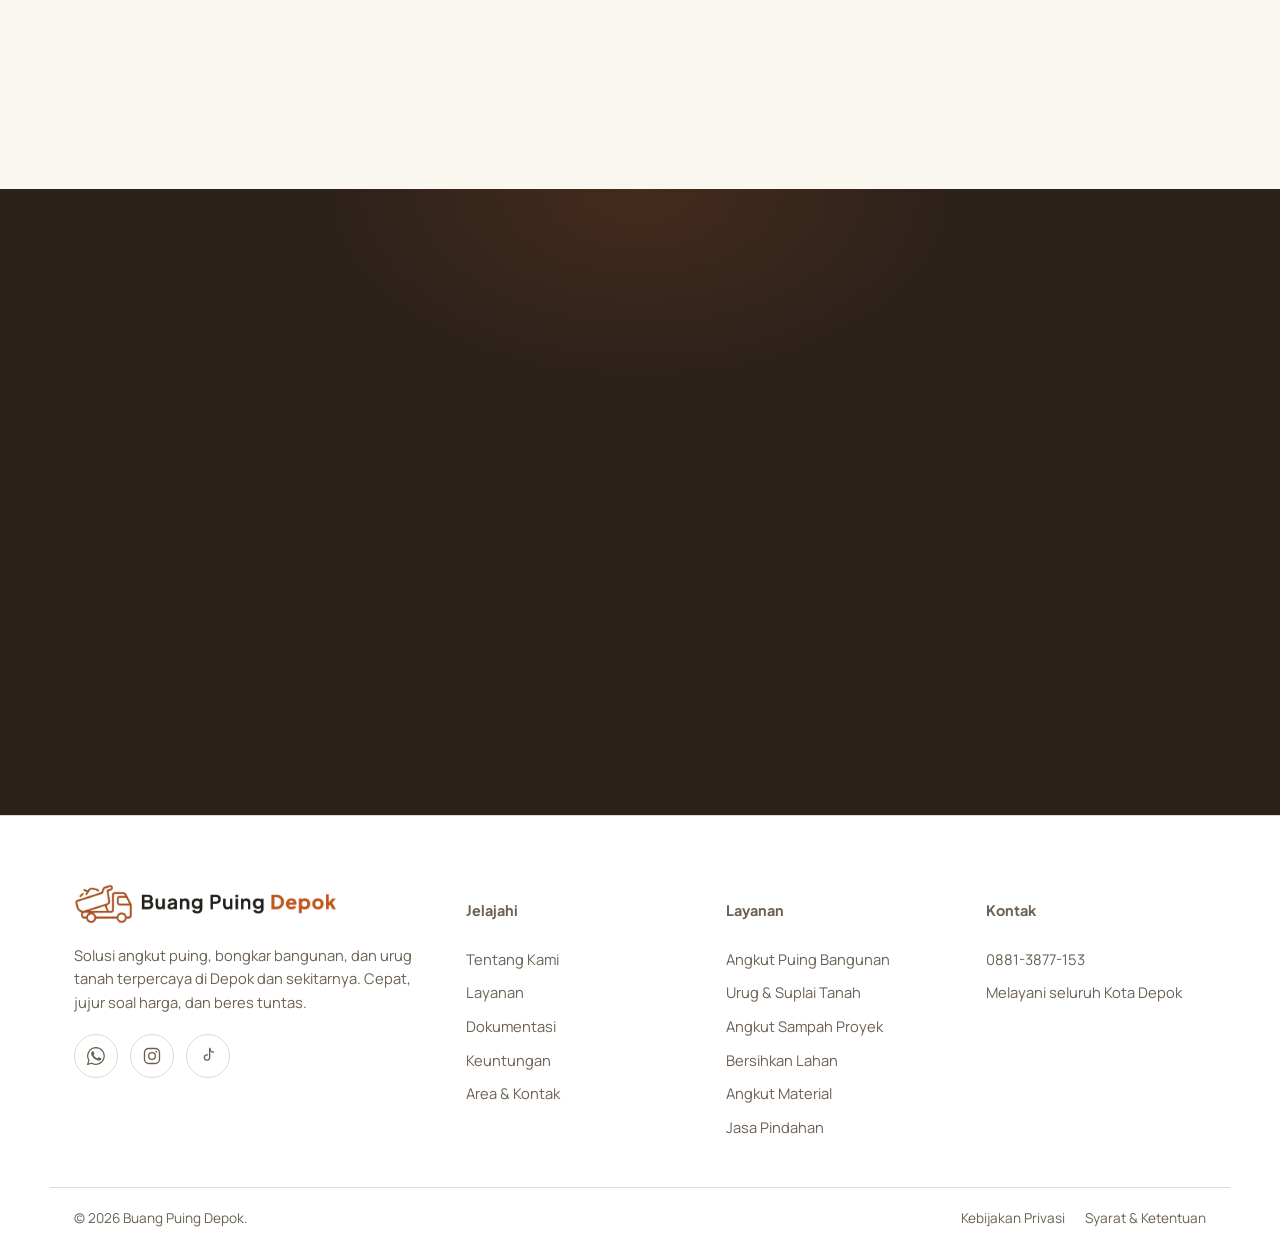
==== commit e9e8cb44: "Refaktor dokumentasi dan perbaiki UX slider before-after - Rename 19 file gambar dokumentasi ke nama" ====
--- a/index.html
+++ b/index.html
@@ -180,7 +180,8 @@
                 </div>
                 <div class="hero__art reveal" aria-hidden="true">
                     <div class="hero__image-wrapper">
-                        <img src="images/documentation/5.jpeg" alt="Jasa angkut puing Depok" class="hero__image" />
+                        <img src="images/documentation/angkut-puing-bangunan-2.jpeg" alt="Jasa angkut puing Depok"
+                            class="hero__image" />
                         <div class="hero__image-decoration"></div>
                     </div>
                 </div>
@@ -191,7 +192,8 @@
         <section class="section section--alt" id="tentang">
             <div class="wrap about">
                 <div class="about__art reveal" aria-hidden="true">
-                    <img src="images/documentation/4.jpeg" alt="Tim Buang Puing Depok" class="about__image" />
+                    <img src="images/documentation/urug-suplai-tanah-2.jpeg" alt="Tim Buang Puing Depok"
+                        class="about__image" />
                 </div>
                 <div class="about__content reveal">
                     <p class="eyebrow">Tentang Kami</p>
@@ -343,56 +345,90 @@
 
                 <div class="doc-filter reveal">
                     <button class="doc-filter__btn is-active" data-filter="all">Semua</button>
-                    <button class="doc-filter__btn" data-filter="renovasi">Renovasi Rumah</button>
-                    <button class="doc-filter__btn" data-filter="bongkar">Bongkar Bangunan</button>
-                    <button class="doc-filter__btn" data-filter="komersial">Proyek Komersial</button>
+                    <button class="doc-filter__btn" data-filter="angkut-puing-bangunan">Angkut Puing Bangunan</button>
+                    <button class="doc-filter__btn" data-filter="urug-suplai-tanah">Urug &amp; Suplai Tanah</button>
+                    <button class="doc-filter__btn" data-filter="angkut-sampah-proyek">Angkut Sampah Proyek</button>
+                    <button class="doc-filter__btn" data-filter="bersihkan-lahan">Bersihkan Lahan</button>
                 </div>
 
                 <div class="doc-grid">
-                    <div class="doc-grid__item reveal" data-category="renovasi" role="button" tabindex="0">
-                        <img src="images/documentation/1.jpeg" alt="Renovasi rumah di Beji" loading="lazy" />
-                    </div>
-                    <div class="doc-grid__item reveal" data-category="bongkar" role="button" tabindex="0">
-                        <img src="images/documentation/2.jpeg" alt="Bongkar bangunan di Pancoran Mas" loading="lazy" />
-                    </div>
-                    <div class="doc-grid__item reveal" data-category="komersial" role="button" tabindex="0">
-                        <img src="images/documentation/3.jpeg" alt="Proyek komersial di Sukmajaya" loading="lazy" />
-                    </div>
-                    <div class="doc-grid__item reveal" data-category="renovasi" role="button" tabindex="0">
-                        <img src="images/documentation/4.jpeg" alt="Renovasi rumah di Cilodong" loading="lazy" />
-                    </div>
-                    <div class="doc-grid__item reveal" data-category="bongkar" role="button" tabindex="0">
-                        <img src="images/documentation/5.jpeg" alt="Bongkar bangunan di Cimanggis" loading="lazy" />
-                    </div>
-                    <div class="doc-grid__item reveal" data-category="komersial" role="button" tabindex="0">
-                        <img src="images/documentation/6.jpeg" alt="Proyek komersial di Tapos" loading="lazy" />
-                    </div>
-                    <div class="doc-grid__item reveal" data-category="renovasi" role="button" tabindex="0">
-                        <img src="images/documentation/7.jpeg" alt="Renovasi rumah di Sawangan" loading="lazy" />
-                    </div>
-                    <div class="doc-grid__item reveal" data-category="bongkar" role="button" tabindex="0">
-                        <img src="images/documentation/8.jpeg" alt="Bongkar bangunan di Bojongsari" loading="lazy" />
-                    </div>
-                    <div class="doc-grid__item reveal" data-category="komersial" role="button" tabindex="0">
-                        <img src="images/documentation/9.jpeg" alt="Proyek komersial di Limo" loading="lazy" />
-                    </div>
-                    <div class="doc-grid__item reveal" data-category="renovasi" role="button" tabindex="0">
-                        <img src="images/documentation/10.jpeg" alt="Renovasi rumah di Cinere" loading="lazy" />
-                    </div>
-                    <div class="doc-grid__item reveal" data-category="bongkar" role="button" tabindex="0">
-                        <img src="images/documentation/11.jpeg" alt="Bongkar bangunan di Depok" loading="lazy" />
-                    </div>
-                    <div class="doc-grid__item reveal" data-category="komersial" role="button" tabindex="0">
-                        <img src="images/documentation/12.jpeg" alt="Proyek komersial di Depok" loading="lazy" />
-                    </div>
-                    <div class="doc-grid__item reveal" data-category="renovasi" role="button" tabindex="0">
-                        <img src="images/documentation/13.jpeg" alt="Renovasi rumah di Depok" loading="lazy" />
-                    </div>
-                    <div class="doc-grid__item reveal" data-category="bongkar" role="button" tabindex="0">
-                        <img src="images/documentation/14.jpeg" alt="Bongkar bangunan di Depok" loading="lazy" />
-                    </div>
-                    <div class="doc-grid__item reveal" data-category="komersial" role="button" tabindex="0">
-                        <img src="images/documentation/15.jpeg" alt="Proyek komersial di Depok" loading="lazy" />
+                    <div class="doc-grid__item reveal" data-category="angkut-puing-bangunan" role="button" tabindex="0">
+                        <img src="images/documentation/angkut-puing-bangunan-1.jpeg"
+                            alt="Angkut puing bongkaran di Benda Baru, Pamulang" loading="lazy" />
+                    </div>
+                    <div class="doc-grid__item reveal" data-category="angkut-puing-bangunan" role="button" tabindex="0">
+                        <img src="images/documentation/angkut-puing-bangunan-2.jpeg"
+                            alt="Angkut puing reruntuhan bata dan beton" loading="lazy" />
+                    </div>
+                    <div class="doc-grid__item reveal" data-category="angkut-puing-bangunan" role="button" tabindex="0">
+                        <img src="images/documentation/angkut-puing-bangunan-3.jpeg"
+                            alt="Angkut sisa bongkaran material bangunan" loading="lazy" />
+                    </div>
+                    <div class="doc-grid__item reveal" data-category="angkut-puing-bangunan" role="button" tabindex="0">
+                        <img src="images/documentation/angkut-puing-bangunan-4.jpeg"
+                            alt="Angkut puing bongkaran di Cinangka, Sawangan, Depok" loading="lazy" />
+                    </div>
+                    <div class="doc-grid__item reveal" data-category="angkut-puing-bangunan" role="button" tabindex="0">
+                        <img src="images/documentation/angkut-puing-bangunan-5.jpeg"
+                            alt="Angkut puing beton hasil bongkaran" loading="lazy" />
+                    </div>
+                    <div class="doc-grid__item reveal" data-category="angkut-puing-bangunan" role="button" tabindex="0">
+                        <img src="images/documentation/angkut-puing-bangunan-6.jpeg"
+                            alt="Angkut puing bata di area proyek" loading="lazy" />
+                    </div>
+                    <div class="doc-grid__item reveal" data-category="angkut-puing-bangunan" role="button" tabindex="0">
+                        <img src="images/documentation/angkut-puing-bangunan-7.jpeg"
+                            alt="Angkut sisa kayu bekisting bongkaran" loading="lazy" />
+                    </div>
+                    <div class="doc-grid__item reveal" data-category="angkut-puing-bangunan" role="button" tabindex="0">
+                        <img src="images/documentation/angkut-puing-bangunan-8.jpeg"
+                            alt="Angkut sisa kayu bongkaran di Jl. Pemuda, Pancoran Mas, Depok" loading="lazy" />
+                    </div>
+                    <div class="doc-grid__item reveal" data-category="urug-suplai-tanah" role="button" tabindex="0">
+                        <img src="images/documentation/urug-suplai-tanah-1.jpeg"
+                            alt="Suplai tanah merah untuk urugan proyek" loading="lazy" />
+                    </div>
+                    <div class="doc-grid__item reveal" data-category="urug-suplai-tanah" role="button" tabindex="0">
+                        <img src="images/documentation/urug-suplai-tanah-2.jpeg"
+                            alt="Proses galian dan pengisian tanah urug" loading="lazy" />
+                    </div>
+                    <div class="doc-grid__item reveal" data-category="urug-suplai-tanah" role="button" tabindex="0">
+                        <img src="images/documentation/urug-suplai-tanah-3.jpeg"
+                            alt="Pengiriman tanah urug ke lokasi proyek" loading="lazy" />
+                    </div>
+                    <div class="doc-grid__item reveal" data-category="urug-suplai-tanah" role="button" tabindex="0">
+                        <img src="images/documentation/urug-suplai-tanah-4.jpeg"
+                            alt="Tanah merah siap dituang di lokasi urugan" loading="lazy" />
+                    </div>
+                    <div class="doc-grid__item reveal" data-category="urug-suplai-tanah" role="button" tabindex="0">
+                        <img src="images/documentation/urug-suplai-tanah-5.jpeg"
+                            alt="Tim menuang dan merapikan tanah urug" loading="lazy" />
+                    </div>
+                    <div class="doc-grid__item reveal" data-category="angkut-sampah-proyek" role="button" tabindex="0">
+                        <img src="images/documentation/angkut-sampah-proyek-1.jpeg"
+                            alt="Angkut sampah kardus sisa proyek" loading="lazy" />
+                    </div>
+                    <div class="doc-grid__item reveal" data-category="angkut-sampah-proyek" role="button" tabindex="0">
+                        <img src="images/documentation/angkut-sampah-proyek-2.jpeg"
+                            alt="Angkut sampah plastik dan styrofoam sisa proyek" loading="lazy" />
+                    </div>
+                    <div class="doc-grid__item reveal" data-category="bersihkan-lahan" role="button" tabindex="0">
+                        <img src="images/documentation/bersihkan-lahan-1.jpeg" alt="Bersihkan sampah daun dari lahan"
+                            loading="lazy" />
+                    </div>
+                    <div class="doc-grid__item reveal" data-category="bersihkan-lahan" role="button" tabindex="0">
+                        <img src="images/documentation/bersihkan-lahan-2.jpeg"
+                            alt="Bersihkan ranting dan sampah kebun di Jl. Pemuda, Pancoran Mas, Depok"
+                            loading="lazy" />
+                    </div>
+                    <div class="doc-grid__item reveal" data-category="bersihkan-lahan" role="button" tabindex="0">
+                        <img src="images/documentation/bersihkan-lahan-3.jpeg"
+                            alt="Angkut sampah kebun dan ranting pohon di Jl. Pemuda, Pancoran Mas, Depok"
+                            loading="lazy" />
+                    </div>
+                    <div class="doc-grid__item reveal" data-category="bersihkan-lahan" role="button" tabindex="0">
+                        <img src="images/documentation/bersihkan-lahan-4.jpeg"
+                            alt="Land clearing sampah kebun di Jl. Pemuda, Pancoran Mas, Depok" loading="lazy" />
                     </div>
                 </div>
                 <button type="button" class="doc-more-btn" id="docMoreBtn">Lihat Selengkapnya</button>
@@ -420,7 +456,7 @@
         </div>
 
         <!-- ============ SEBELUM & SESUDAH ============ -->
-        <section class="section" id="sebelum-sesudah">
+        <section class="section section--alt" id="sebelum-sesudah">
             <div class="wrap">
                 <header class="section__head reveal">
                     <p class="eyebrow">Bukti Nyata</p>
--- a/style.css
+++ b/style.css
@@ -809,14 +809,25 @@
     top: 0;
     bottom: 0;
     left: 50%;
+    width: 48px;
+    transform: translateX(-50%);
+    cursor: ew-resize;
+    display: flex;
+    align-items: center;
+    justify-content: center;
+    touch-action: none;
+}
+
+.compare__handle::before {
+    content: "";
+    position: absolute;
+    left: 50%;
+    top: 0;
+    bottom: 0;
     width: 4px;
     background: #fff;
     transform: translateX(-50%);
-    cursor: ew-resize;
-    display: flex;
-    align-items: center;
-    justify-content: center;
-    touch-action: pan-y;
+    pointer-events: none;
 }
 
 .compare__handle-icon {
@@ -829,11 +840,25 @@
     align-items: center;
     justify-content: center;
     box-shadow: 0 6px 16px rgba(0, 0, 0, .25);
+    position: relative;
+    z-index: 2;
 }
 
 .compare__handle-icon .icon {
     width: 20px;
     height: 20px;
+}
+
+@media (max-width: 768px) {
+    .compare__handle-icon {
+        width: 48px;
+        height: 48px;
+    }
+
+    .compare__handle-icon .icon {
+        width: 24px;
+        height: 24px;
+    }
 }
 
 /* ============ CTA BAND ============ */
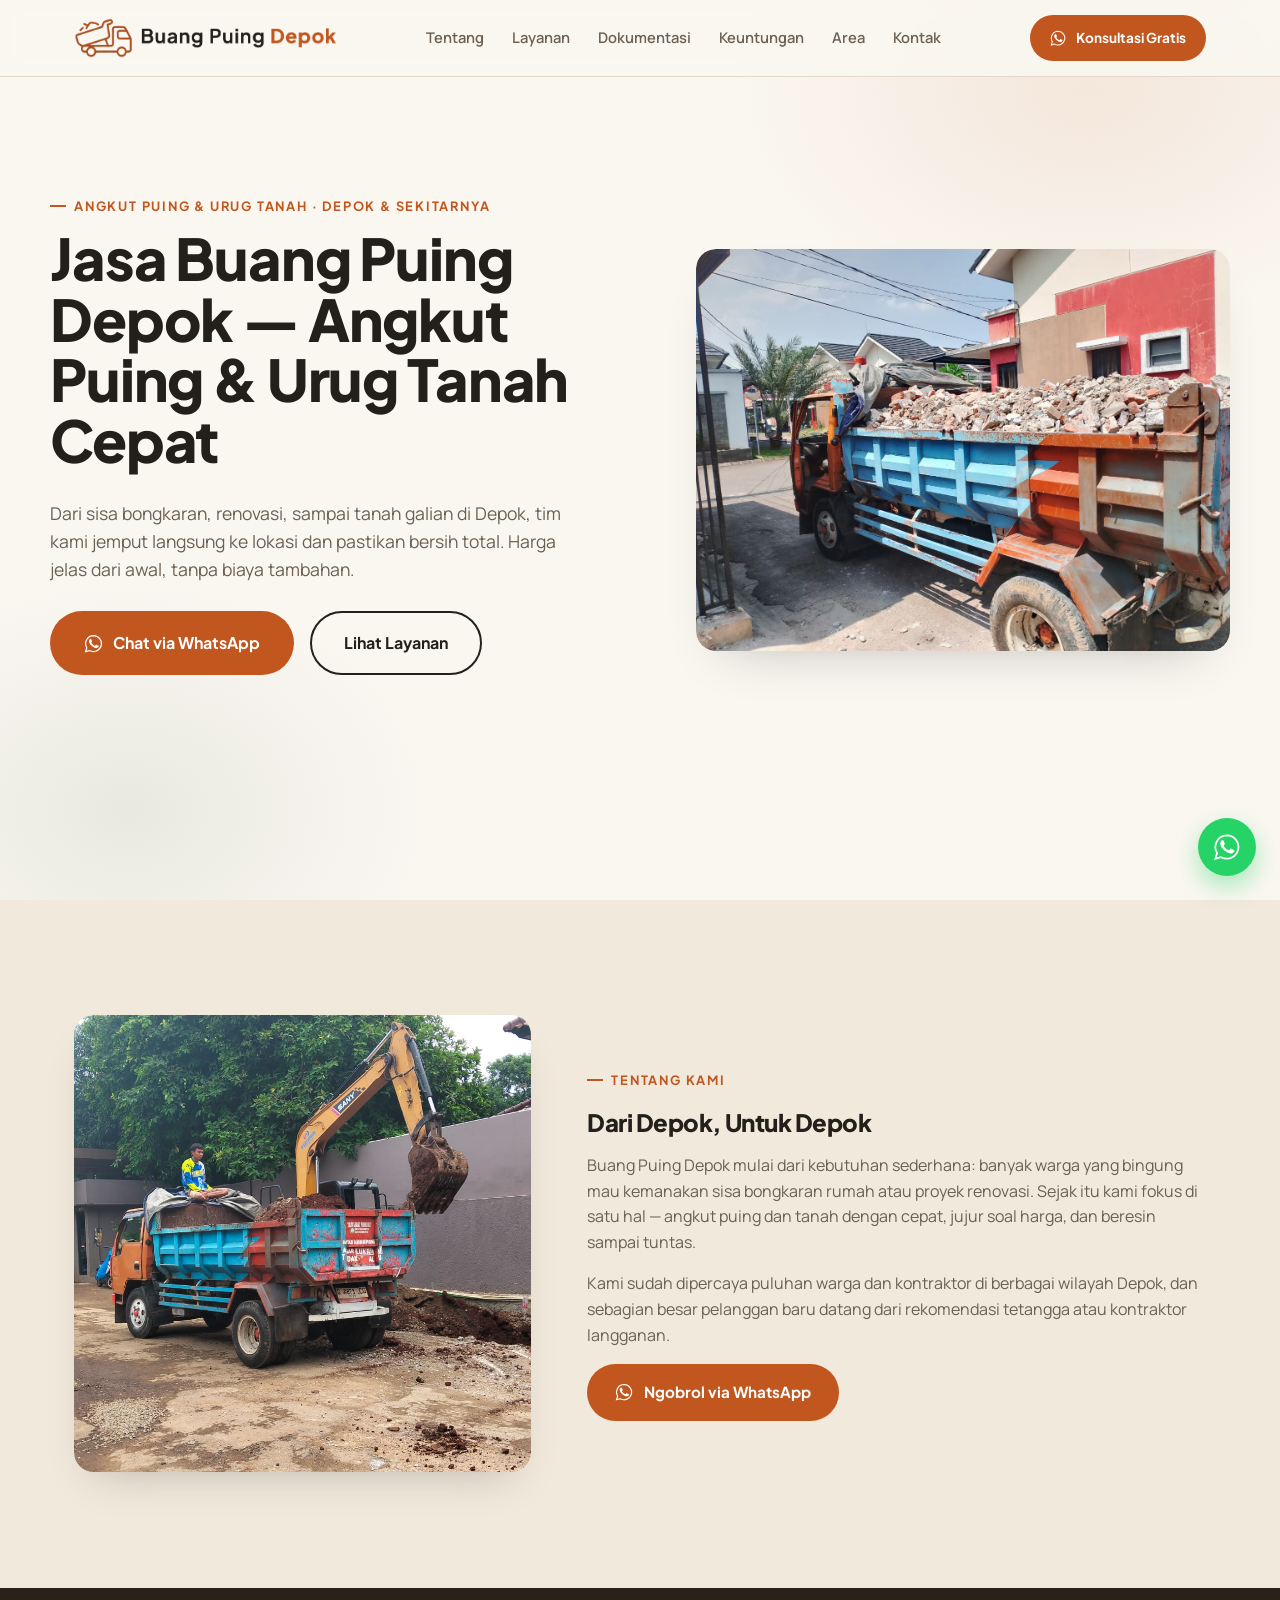
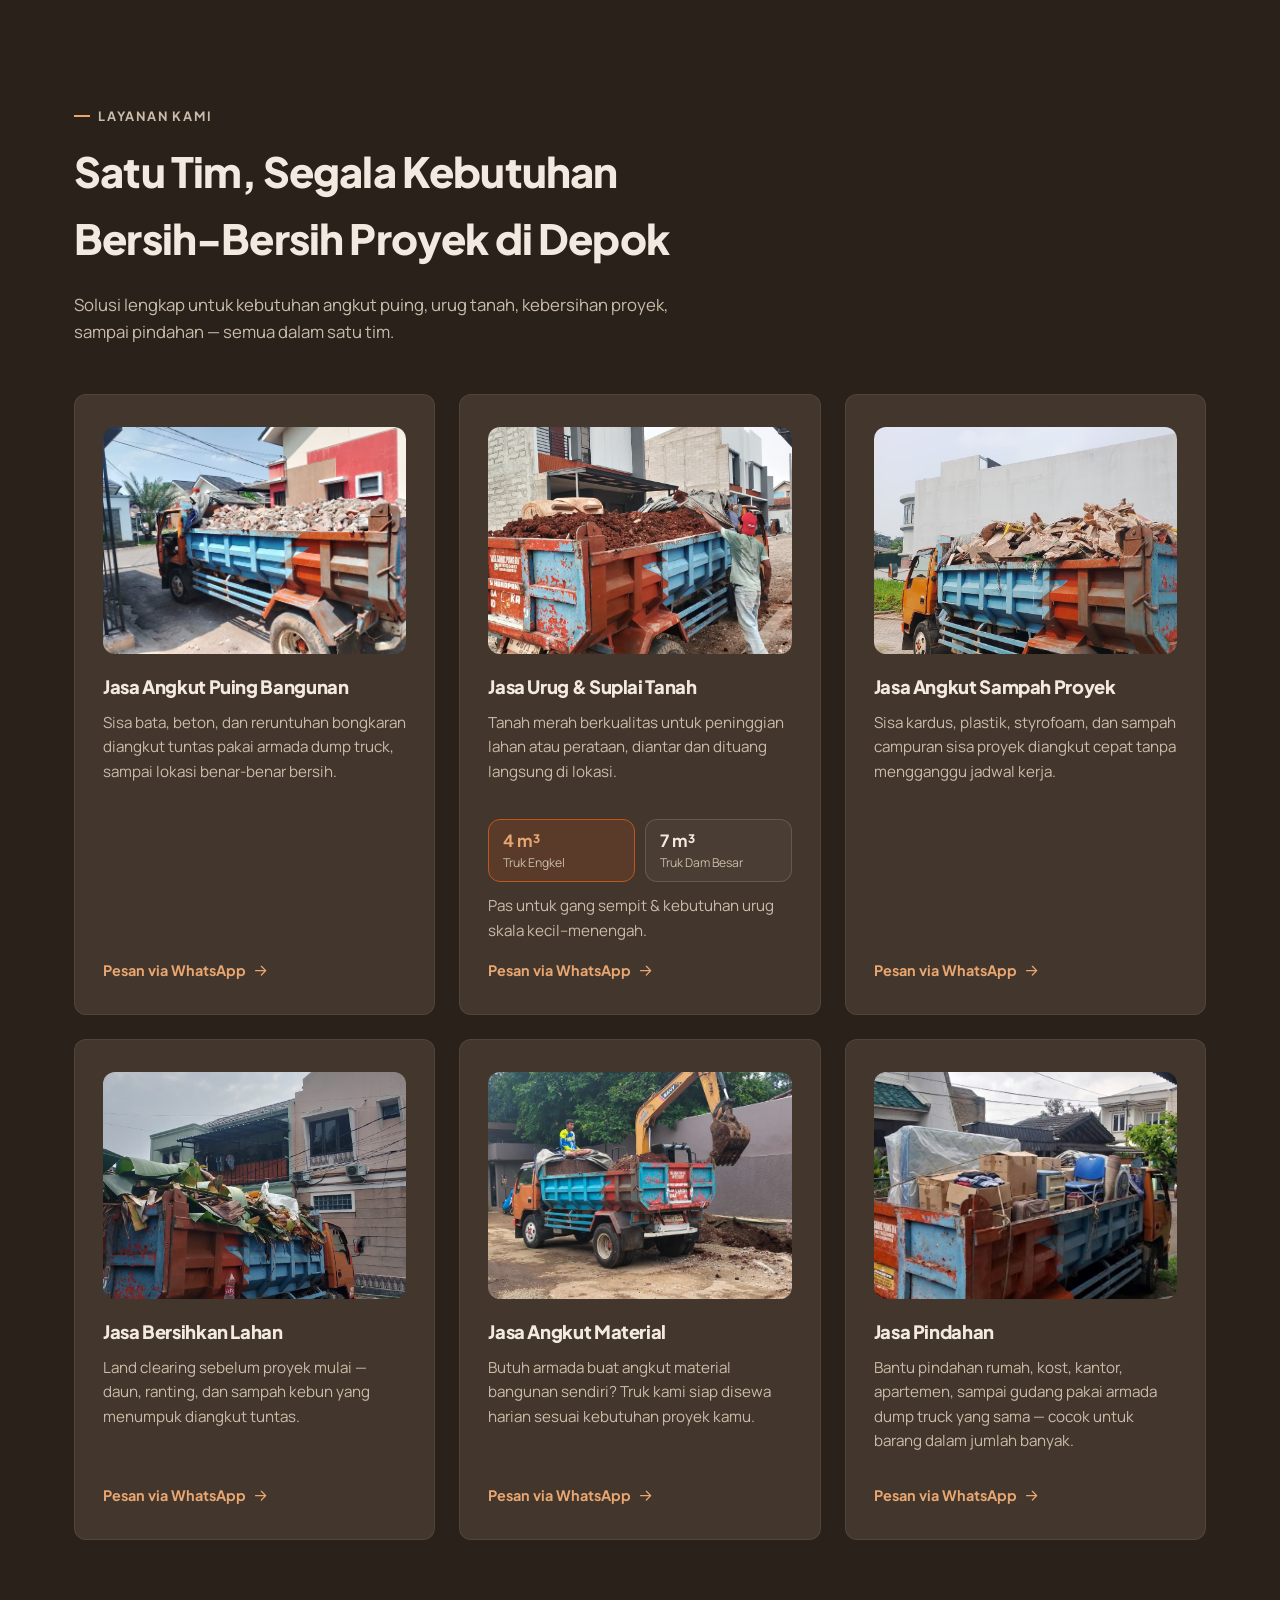
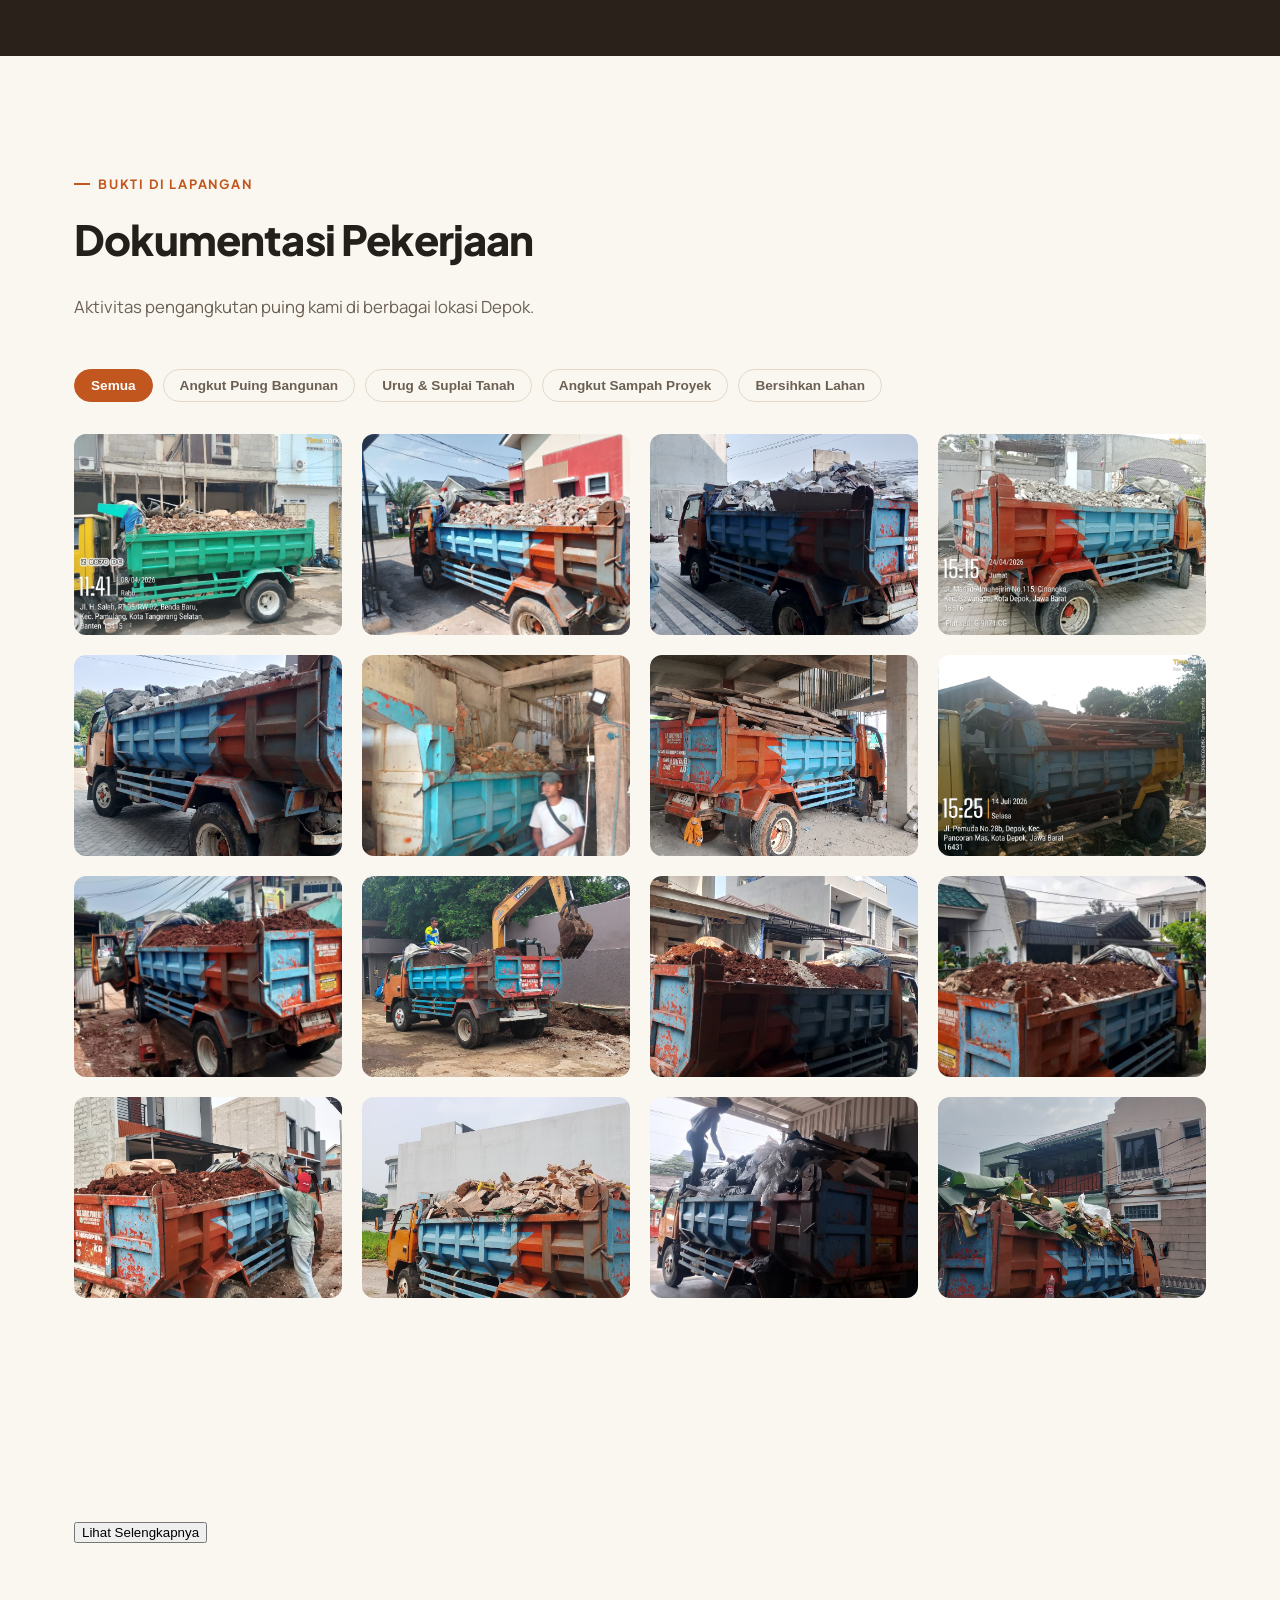
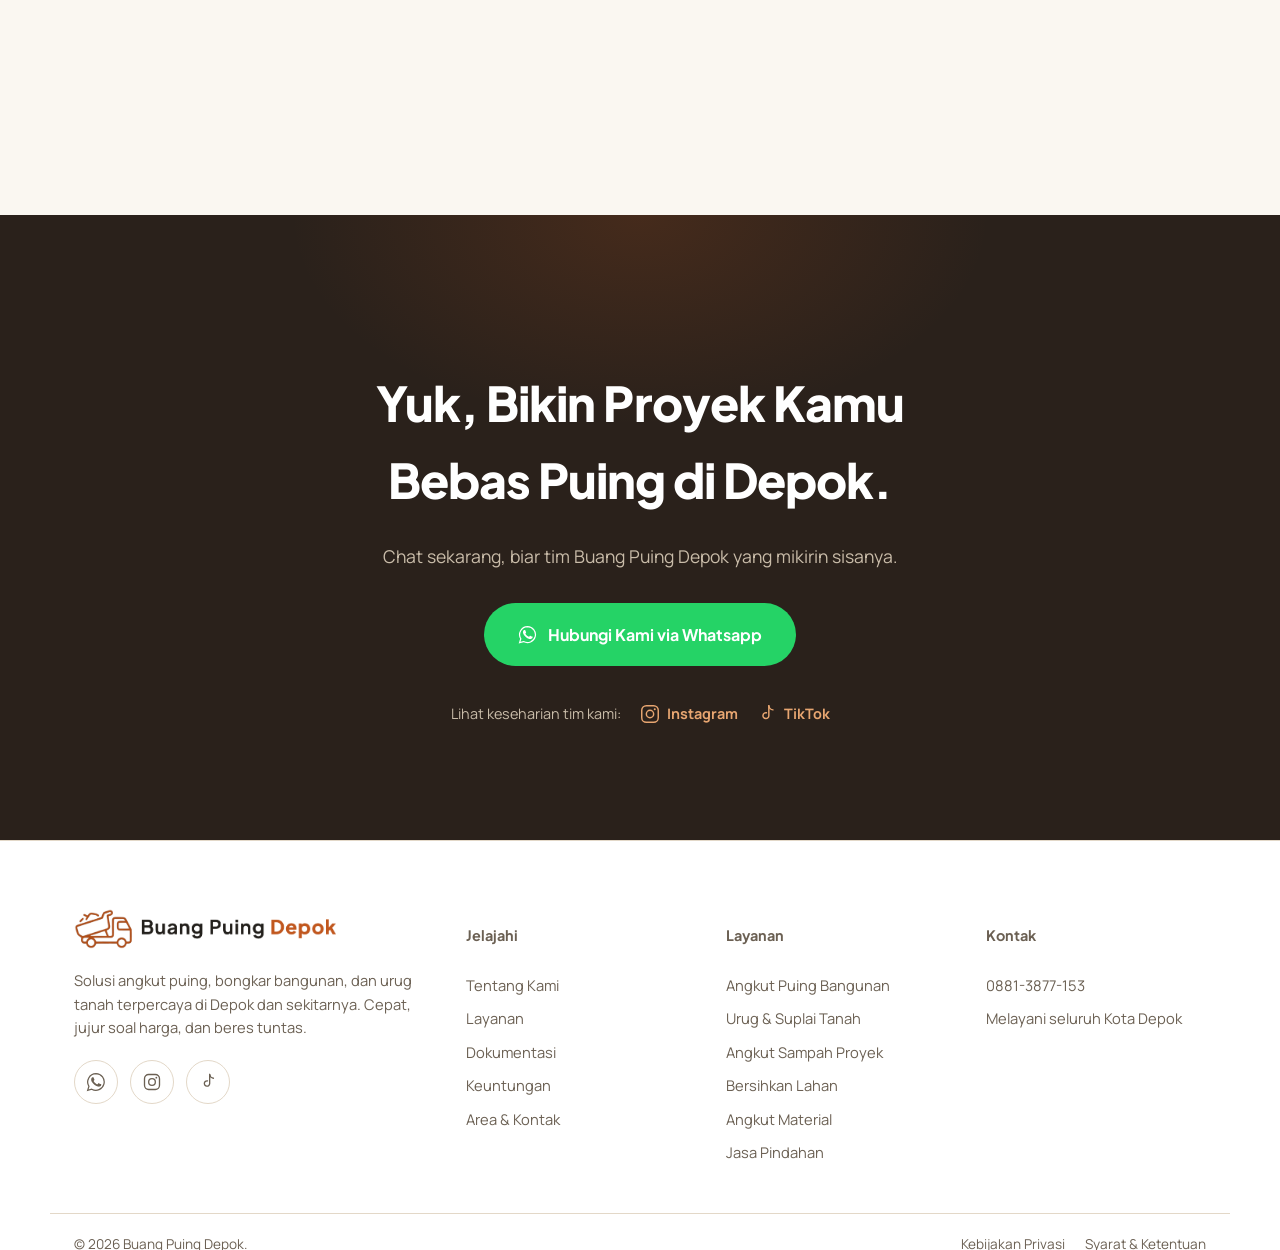
==== commit 6ec2a5f6: "Update: tambah script google tag di head" ====
--- a/index.html
+++ b/index.html
@@ -9,6 +9,15 @@
         content="Buang Puing Depok — jasa angkut puing bangunan, urug tanah, bersihkan lahan, hingga pindahan. Respon cepat, harga jelas di awal." />
     <meta name="theme-color" content="#FAF7F1" />
     <link rel="canonical" href="https://www.buangpuingdepok.id/" />
+
+    <!-- Google tag (gtag.js) -->
+    <script async src="https://www.googletagmanager.com/gtag/js?id=AW-18462000043"></script>
+    <script>
+        window.dataLayer = window.dataLayer || [];
+        function gtag() { dataLayer.push(arguments); }
+        gtag('js', new Date());
+        gtag('config', 'AW-18462000043');
+    </script>
 
     <!-- Open Graph -->
     <meta property="og:title" content="Buang Puing Depok — Angkut Puing, Urug Tanah & Bersih Lahan" />
@@ -694,4 +703,4 @@
     <script src="script.js"></script>
 </body>
 
-</html>+</html>
